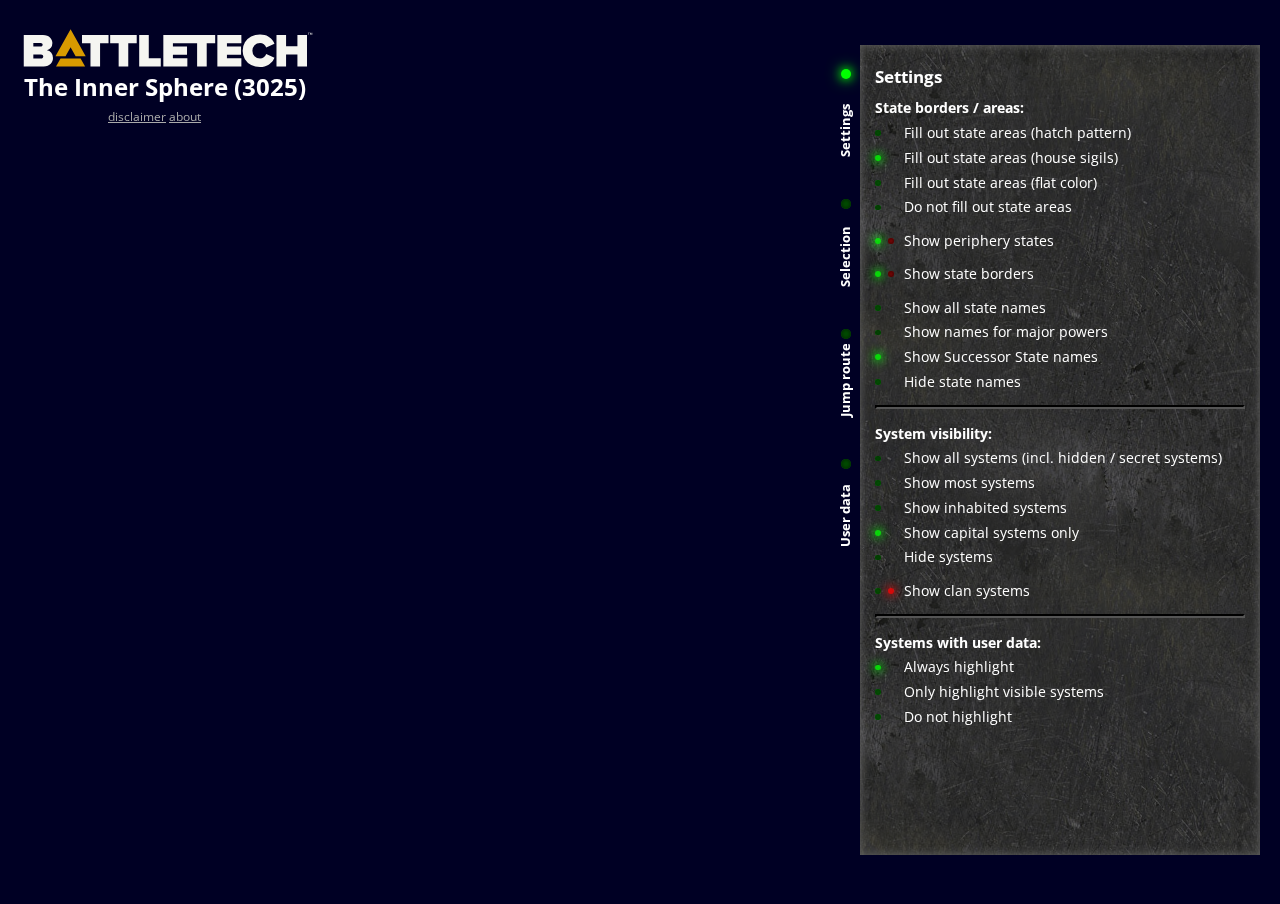
==== index.html @ ae62bdd6 "more work on user defined data" ====
<!DOCTYPE html>

<html>

<head>
	<meta charset="utf-8">
	<title>The Inner Sphere 3025</title>
	<link rel="stylesheet" href="https://maxcdn.bootstrapcdn.com/font-awesome/4.4.0/css/font-awesome.min.css">
	<link rel="stylesheet" href="./index.css" />
	<link rel='shortcut icon' type='image/png' href='img/favicon.png' />
</head>

<body>
	<h1>The Inner Sphere (3025)</h1>
	<img src="./img/bt_logo_transparent.svg" class="logo" />
	<div class="info-links">
		<a href="#" id="disclaimer-link">disclaimer</a>
		<a href="#" id="about-link">about</a>
	</div>

	<div class="controls-tab-title noselect userdata expanded"><span>User data</span></div>
	<div class="controls-tab-title noselect route expanded"><span>Jump route</span></div>
	<div class="controls-tab-title noselect selection expanded"><span>Selection</span></div>
	<div class="controls-tab-title noselect settings expanded active"><span>Settings</span></div>
	<div class="controls-background expanded"></div>
	<div class="controls expanded">
		<div class="settings active">
			<h2>Settings</h2>
			<h3>State borders / areas:</h3>
			<div class="control-group">
				<p><input type="radio" name="rg_borders_fill" id="settings_borders_hatch" /><label for="settings_borders_hatch">Fill out state areas (hatch pattern)</label></p>
				<p><input type="radio" name="rg_borders_fill" id="settings_borders_sigils" checked="checked" /><label for="settings_borders_sigils">Fill out state areas (house sigils)</label></p>
				<p><input type="radio" name="rg_borders_fill" id="settings_borders_fill" /><label for="settings_borders_fill">Fill out state areas (flat color)</label></p>
				<p><input type="radio" name="rg_borders_fill" id="settings_borders_nofill" /><label for="settings_borders_nofill">Do not fill out state areas</label></p>
			</div>
			<div class="control-group">
				<p><input type="checkbox" id="settings_periphery_states" checked="checked" /><label for="settings_periphery_states">Show periphery states</label></p>
			</div>
			<div class="control-group">
				<p><input type="checkbox" id="settings_borders" checked="checked" /><label for="settings_borders">Show state borders</label></p>
			</div>
			<div class="control-group">
				<p><input type="radio" name="rg_state_labels" id="settings_state_labels_all" /><label for="settings_state_labels_all">Show all state names</label></p>
				<p><input type="radio" name="rg_state_labels" id="settings_state_labels_maj" /><label for="settings_state_labels_maj">Show names for major powers</label></p>
				<p><input type="radio" name="rg_state_labels" id="settings_state_labels_succ" checked="true" /><label for="settings_state_labels_succ">Show Successor State names</label></p>
				<p><input type="radio" name="rg_state_labels" id="settings_state_labels_none" /><label for="settings_state_labels_none">Hide state names</label></p>
			</div>
			<hr />
			<h3>System visibility:</h3>
			<div class="control-group">
				<p><input type="radio" name="rg_planets" id="settings_planets_all_hidden" /><label for="settings_planets_all_hidden">Show all systems (incl. hidden / secret systems)</label></p>
				<p><input type="radio" name="rg_planets" id="settings_planets_all" /><label for="settings_planets_all">Show most systems</label></p>
				<p><input type="radio" name="rg_planets" id="settings_planets_inhabited" /><label for="settings_planets_inhabited">Show inhabited systems</label></p>
				<p><input type="radio" name="rg_planets" id="settings_planets_capitals" checked="checked" /><label for="settings_planets_capitals">Show capital systems only</label></p>
				<p><input type="radio" name="rg_planets" id="settings_planets_none" /><label for="settings_planets_none">Hide systems</label></p>
			</div>
			<div class="control-group">
				<p><input type="checkbox" id="settings_clan_systems" /><label for="settings_clan_systems">Show clan systems</label></p>
			</div>
			<hr />
			<h3>Systems with user data:</h3>
			<div class="control-group">
				<p><input type="radio" name="rg_userdata" id="settings_userdata_show" checked="checked" /><label for="settings_userdata_show">Always highlight</label></p>
				<p><input type="radio" name="rg_userdata" id="settings_userdata_highlight" /><label for="settings_userdata_highlight">Only highlight visible systems</label></p>
				<p><input type="radio" name="rg_userdata" id="settings_userdata_hidden" /><label for="settings_userdata_hidden">Do not highlight</label></p>
			</div>
		</div>
		<div class="selection">
			<h2>Selection</h2>
			<p class="find-ct">
				<label for="find-system-field">Find system:</label>
				<input id="find-system-field" name="findSystem" value="" type="text" class="find-field" />
				<button id="find-system-btn" class="find-btn"><span class="fa fa-search"></span> find</button>
			</p>
			<p class="error"></p>
			<hr />
			<div id="selection-ct" class="selection-ct">
				<em>No planets selected</em>
			</div>
		</div>
		<div class="route">
			<h2>Plot jump route</h2>
			<p class="route-ct">
				<label for="route-system">Add new stop:</label>
				<input id="route-system" name="routeSystem" value="" type="text" class="route-field" />
				<button id="route-system-btn" class="route-btn"><span class="fa fa-search"></span> find</button>
			</p>
			<p class="error"></p>
			<hr />
			<div id="stops-ct" class="stops-ct empty">
				<em>No stops entered</em>
			</div>
			<hr />
			<div class="route-ct">
				<h3>Options</h3>
				<p><input type="checkbox" id="route-display" checked="true" /><label for="route-display">Display planned jump route</label></p>
				<p>Allow / disallow systems in route:</p>
				<p><input type="checkbox" id="route-allow-cc" checked="true" /><label for="route-allow-cc">Capellan Confederation</label></p>
				<p><input type="checkbox" id="route-allow-dc" checked="true" /><label for="route-allow-dc">Draconis Combine</label></p>
				<p><input type="checkbox" id="route-allow-fs" checked="true" /><label for="route-allow-fs">Federated Suns</label></p>
				<p><input type="checkbox" id="route-allow-fwl" checked="true" /><label for="route-allow-fwl">Free Worlds League</label></p>
				<p><input type="checkbox" id="route-allow-lc" checked="true" /><label for="route-allow-lc">Lyran Commonwealth</label></p>
				<p><input type="checkbox" id="route-allow-per" checked="true" /><label for="route-allow-per">Major Periphery States</label></p>
				<p><input type="checkbox" id="route-allow-other" checked="true" /><label for="route-allow-other">Others</label></p>
				<p><input type="checkbox" id="route-allow-uninhabited" /><label for="route-allow-uninhabited">Uninhabited systems</label></p>
			</div>
		</div>
		<div class="userdata">
			<h2>User data</h2>
			<div>Load / save user data area</div>
			<!--div class="userdata-drop-ct"></div-->
			<!--div class="userdata-no-selection"></div-->
			<button id="userdata-save">Save to text file</button>
		</div>
	</div>

	<div class="map-ct">
		<svg class="map planets-capitals borders-lines borders-sigils periphery-states route-visible labels-successor-states planets-userdata-visible" xmlns:xlink="http://www.w3.org/1999/xlink" xmlns="http://www.w3.org/2000/svg" version="1.1">
			<defs>
				<!-- Hatch backgrounds -->
				<pattern id="hatch-capellan-confederation" patternUnits="userSpaceOnUse" width="40" height="40" xmlns="http://www.w3.org/2000/svg">
				  <path d="M-10,10 l20,-20 M0,40 l40,-40 M30,50 l20,-20" stroke="rgba(66,110,51,.4)" stroke-width="16"></path>
			    </pattern>
				<pattern id="hatch-draconis-combine" patternUnits="userSpaceOnUse" width="40" height="40" xmlns="http://www.w3.org/2000/svg">
				  <path d="M-10,10 l20,-20 M0,40 l40,-40 M30,50 l20,-20" stroke="rgba(168,40,27,.4)" stroke-width="16"></path>
			   	</pattern>
				<pattern id="hatch-federated-suns" patternUnits="userSpaceOnUse" width="40" height="40" xmlns="http://www.w3.org/2000/svg">
				  <path d="M-10,10 l20,-20 M0,40 l40,-40 M30,50 l20,-20" stroke="rgba(156,97,39,.4)" stroke-width="16"></path>
			  	</pattern>
				<pattern id="hatch-free-worlds-league" patternUnits="userSpaceOnUse" width="40" height="40" xmlns="http://www.w3.org/2000/svg">
				  <path d="M-10,10 l20,-20 M0,40 l40,-40 M30,50 l20,-20" stroke="rgba(100,80,141,.4)" stroke-width="16"></path>
				</pattern>
				<pattern id="hatch-lyran-commonwealth" patternUnits="userSpaceOnUse" width="40" height="40" xmlns="http://www.w3.org/2000/svg">
				  <path d="M-10,10 l20,-20 M0,40 l40,-40 M30,50 l20,-20" stroke="rgba(63,122,170,.4)" stroke-width="16"></path>
			  	</pattern>
				<pattern id="hatch-taurian-concordat" patternUnits="userSpaceOnUse" width="40" height="40" xmlns="http://www.w3.org/2000/svg">
				  <path d="M-10,10 l20,-20 M0,40 l40,-40 M30,50 l20,-20" stroke="rgba(216,104,60,.4)" stroke-width="16"></path>
				</pattern>
				<pattern id="hatch-magistracy-of-canopus" patternUnits="userSpaceOnUse" width="40" height="40" xmlns="http://www.w3.org/2000/svg">
				  <path d="M-10,10 l20,-20 M0,40 l40,-40 M30,50 l20,-20" stroke="rgba(67,224,200,.25)" stroke-width="16"></path>
				</pattern>
				<pattern id="hatch-marian-hegemony" patternUnits="userSpaceOnUse" width="40" height="40" xmlns="http://www.w3.org/2000/svg">
				  <path d="M-10,10 l20,-20 M0,40 l40,-40 M30,50 l20,-20" stroke="rgba(255,152,84, .4)" stroke-width="16"></path>
				</pattern>
				<pattern id="hatch-oberon-confederation" patternUnits="userSpaceOnUse" width="40" height="40" xmlns="http://www.w3.org/2000/svg">
				  <path d="M-10,10 l20,-20 M0,40 l40,-40 M30,50 l20,-20" stroke="rgba(234,183,0, .6)" stroke-width="16"></path>
				</pattern>
				<pattern id="hatch-outworlds-alliance" patternUnits="userSpaceOnUse" width="40" height="40" xmlns="http://www.w3.org/2000/svg">
				  <path d="M-10,10 l20,-20 M0,40 l40,-40 M30,50 l20,-20" stroke="rgba(198,191,161, .5)" stroke-width="16"></path>
				</pattern>
				<pattern id="hatch-periphery" patternUnits="userSpaceOnUse" width="40" height="40" xmlns="http://www.w3.org/2000/svg">
				  <path d="M-10,10 l20,-20 M0,40 l40,-40 M30,50 l20,-20" stroke="rgba(200,200,200, .6)" stroke-width="16"></path>
				</pattern>
				<!-- House sigil backgrounds -->
				<pattern id="house-bg-capellan-confederation" xmlns="http://www.w3.org/2000/svg" width="1" height="1">
					<g transform="translate(-570,680) rotate(-2) scale(2.8)" style="fill:rgba(39,66,44,1);stroke:none;">
					 <path d="M 14.123047 101.88672 L 64.423828 189.01172 L 67.322266 184.77734 C 64.406366 182.12287 64.476503 177.70738 66.673828 174.38477 L 35.679688 120.70312 L 41.140625 111.24414 L 104.70312 111.24414 C 106.58695 107.97264 108.40627 104.85586 110.16211 101.88672 L 14.123047 101.88672 z M 134.50781 101.88672 C 132.66573 104.90552 130.79741 108.01503 128.89453 111.24414 L 196.14258 111.24414 L 201.60547 120.70508 L 159.25 194.06445 C 162.27722 195.18911 165.20034 196.33964 167.96289 197.49805 L 223.16406 101.88672 L 134.50781 101.88672 z M 81.103516 199.37891 C 79.567591 202.46937 77.631022 205.3149 75.248047 207.75977 L 118.64258 282.91992 L 143.33789 240.14648 L 140.29492 238.04297 L 140.29297 238.04102 L 139.56445 237.53906 C 138.1881 236.58748 136.95935 235.67237 135.75195 234.76367 L 125.29297 252.87891 L 111.99219 252.87891 L 81.103516 199.37891 z "
						transform="matrix(0.80000004,0,0,0.80000003,151.46408,-303.17563)" />
				      <path d="m 193.3063,-203.51875 14.65781,25.41093 c 0.50839,-1.23601 1.28408,-2.36712 2.25313,-3.19687 l -10.76719,-18.66718 22.70156,0 3.05938,3.61405 c 0.65851,-1.19629 1.26602,-2.27511 1.90625,-3.42968 l -3.15938,-3.73125 z m 77.34375,0 -3.05469,4.19844 -21.53906,0 c -0.65158,1.16297 -1.31474,2.35349 -1.97813,3.54844 l 25.32188,0 3.05625,-4.2 21.08438,0 -9.25,16.01718 -5.40625,0.91563 -13.44063,23.2875 -3.9875,6.91406 c 1.16663,0.32708 2.33567,0.66928 3.50625,1.01875 l 3.55469,-6.15938 12.60468,-21.84218 5.40469,-0.91719 13.15782,-22.78125 z m -39.77969,65.12031 15.625,27.08906 6.05469,-10.49687 c -0.92209,-0.7523 -1.84147,-1.52423 -2.76094,-2.31093 l -3.29375,5.70936 -10.09687,-17.50624 c -1.87311,-0.85434 -3.71736,-1.6712 -5.52813,-2.48438 z" />
				      <path d="m 231.03868,-179.82322 c -1.19321,0 -4.0226,-0.0984 -5.05738,0.65135 -2.60476,1.88725 -4.99001,4.05813 -7.56094,5.97812 -0.95235,0.71122 0.34644,1.59701 0.95157,1.83593 3.17699,1.25442 7.19391,0.045 10.12343,-1.49843 l -1.21719,-1.65625 c 2.72532,0.21193 4.1839,1.61063 4.94063,3.76094 -0.81667,-0.3971 -1.62644,-0.80166 -2.42813,-1.20626 -2.09786,3.75368 -5.1077,7.27157 -5.52968,11.71095 -0.31232,3.28569 1.54342,6.13713 2.45,9.16405 -2.74236,-2.69341 -3.68932,-6.28311 -3.71479,-8.41742 -1.28349,1.06915 -2.27403,1.6131 -3.85709,1.85649 -0.23975,2.03043 -2.15054,5.11672 -3.07344,5.45157 -0.71215,0.25838 -6.37202,-1.23845 -9.0821,-1.985 l -1.33352,1.94749 c 2.54295,1.72442 5.21614,3.34515 8.33977,5.08245 l 1.24773,-1.94026 c 6.05725,4.8458 13.32572,7.56192 21.30938,11.2125 l 9.26406,-16.80313 c -1.20329,-1.35805 -2.28769,-3.08901 -2.96875,-4.45156 -1.32883,-2.65849 -0.98862,-5.7294 -1.64844,-8.55625 -0.81621,-3.49688 -1.38167,-7.04049 -4.70469,-9.19531 -2.30687,-1.49589 -3.74937,-2.94197 -6.45043,-2.94197 z m 17.27543,26.06853 -9.325,16.91407 c 1.65057,1.53045 3.2284,2.98555 4.70782,4.33593 l 10.86718,-19.87344 c -2.14743,-0.52505 -4.23632,-0.98305 -6.25,-1.37656 z m 8.01094,1.825 -2.40312,4.39687 c 3.79143,0.1036 9.17507,1.40196 14.57656,3.18438 l 5.07656,-2.30625 c -5.64547,-1.99492 -11.57919,-3.82252 -17.25,-5.275 z m 19.20312,5.96719 -5.05156,2.29375 c 3.54479,1.24443 6.98319,2.65031 9.91094,4.02657 l 5.15157,-2.34064 c -3.08691,-1.34257 -6.46823,-2.68843 -10.01095,-3.97968 z m -22.53281,2.42032 0.83125,5.85936 7.88125,-3.57968 c -3.29721,-1.03463 -6.34025,-1.84339 -8.7125,-2.27968 z m -1.4125,0.28436 -6.54219,11.96251 c 3.26693,2.95681 6.28803,5.60476 9.39063,8.11249 z m 35.7125,2.05782 -5.22344,2.37344 c 2.67065,1.34046 4.75144,2.60691 5.74844,3.59218 l 2.49063,-4.55312 c -0.9577,-0.46751 -1.96784,-0.93891 -3.01563,-1.4125 z m -23.55781,0.59375 -1.03906,0.47187 1.1375,8.01094 10.23593,-4.65 c -3.285,-1.35829 -6.8817,-2.69082 -10.33437,-3.83281 z m -2.40469,1.09375 -7.29531,3.31406 2.03281,14.31719 c 2.66396,2.09661 5.47515,4.17421 8.67188,6.38438 z m 30.55,0.51719 -16.61874,30.39062 c 1.44834,0.91303 2.9236,1.83914 4.53436,2.83125 l 16.72657,-30.59062 c -1.31438,-0.84312 -2.87424,-1.72453 -4.64219,-2.63125 z m -16.01094,2.98593 -2.98906,1.35782 1.18594,8.35469 10.83906,-4.92344 c -1.68087,-1.3422 -5.027,-3.05607 -9.03594,-4.78907 z m -4.35312,1.97656 -7.47187,3.39532 2.30468,16.24063 c 2.24545,1.52353 4.70244,3.1328 7.41719,4.85937 l 0.97344,-1.77968 z m 13.19375,4.48126 -10.43281,4.73906 1.61562,11.38437 z" />
				      <path d="m 314.70081,-291.33495 c -15.38082,1.06066 -25.74272,7.14596 -30.48044,12.67073 -18.94157,22.08825 -27.80447,31.26123 -56.77813,83.92984 l 9.97969,5.35782 c 29.45222,-53.96678 46.96867,-77.36244 77.27888,-101.95839 z" />
				      <path	d="m 217.2972,-191.63953 2.48747,-4.12081 23.3837,13.44881 -2.33762,4.04588 z" />
				      <path	d="m 215.47961,-181.08431 c -2.04438,-1.26103 2.80958,-6.67087 5.30032,-5.20712 l 7.66875,4.50674 c -3.19496,0.4942 -5.01285,2.72011 -6.90093,4.44336 z" />
				      <path d="m 211.54306,-172.54147 c -3.73768,-1.96761 0.58821,-8.77163 3.46625,-6.98087 l 5.0301,3.12979 c -1.53079,0.88983 -3.50545,1.69933 -3.61319,3.47283 -0.0979,1.61179 1.28505,2.83073 2.89392,3.28529 2.76727,0.78185 6.10675,0.24985 8.61394,-0.41216 l -2.8971,4.85521 z" />
				      <path d="m 208.55949,-165.02104 c -2.88961,-1.58432 0.29941,-7.3099 2.91232,-5.85659 l 12.90798,7.17945 c -1.09851,1.90268 -2.8729,5.77597 -6.13633,3.98669 z" />
				      <path d="m 209.12018,-162.81365 9.59324,5.25455 c -0.18219,1.651 -0.51278,2.96296 -1.38816,3.46836 -1.6362,0.94466 -7.11811,-0.84612 -10.18428,-3.25322 -2.21739,-1.74078 -0.14056,-6.63075 1.9792,-5.46969 z" />
				      <path d="m 195.47192,-143.21633 c 4.75603,-1.58441 7.25051,-4.41604 10.36945,-7.46989 2.69725,1.80566 5.42447,3.55888 8.1517,5.32708 -2.39218,5.02013 -5.95205,8.92483 -11.31349,10.96883 -1.05716,0.40304 -2.27276,0.59599 -3.35636,-0.58315 -1.67704,-1.82491 -3.34182,-4.85631 -3.8513,-8.24287 z" />
					</g>
				</pattern>
				<pattern id="house-bg-draconis-combine" xmlns="http://www.w3.org/2000/svg" width="1" height="1">
					<g transform="translate(850,120) rotate(30) scale(3.2)" style="fill:rgba(98,0,18,1);stroke:none">
						<path d="M -135.89844,39.886719 A 101.9225,101.9225 0 0 0 -237.82031,141.80859 101.9225,101.9225 0 0 0 -135.89844,243.73047 101.9225,101.9225 0 0 0 -33.976562,141.80859 101.9225,101.9225 0 0 0 -135.89844,39.886719 Z m 0,7.945312 a 93.976431,93.976431 0 0 1 93.976565,93.976559 93.976431,93.976431 0 0 1 -93.976565,93.97657 93.976431,93.976431 0 0 1 -93.97656,-93.97657 93.976431,93.976431 0 0 1 93.97656,-93.976559 z"
	       					style="stroke-width:5;stroke-linecap:round;stroke-linejoin:miter;stroke-miterlimit:4;stroke-opacity:0.57142861"
							/>
						<path d="m -140.09961,56.96875 c -11.86115,5.246416 -10.4475,16.979258 -13.10156,17.095703 -2.31889,0.101739 -1.80324,-9.325008 0.91797,-15.648437 -13.60955,7.705935 -9.4765,20.900461 -11.53907,21.453125 -1.24935,0.334764 -4.26319,-0.910923 -6.34961,-5.158203 -3.88996,8.204868 3.20614,12.906262 2.47657,14.169921 -0.55744,0.965512 -4.29119,-0.0276 -6.29492,-2.611328 -0.0248,6.904471 4.81537,9.290172 4.61523,10.03711 -0.20014,0.746937 -2.84388,0.36606 -4.70898,0.52539 1.54644,1.930711 3.19606,3.764139 4.26367,5.613279 2.03702,3.52823 -1.34003,7.79516 -2.62305,11.67774 -1.22984,3.72166 -1.99912,7.55451 -3.01758,11.32226 -0.69713,2.57903 -3.1674,3.57945 -5.85742,4.57422 1.68162,1.49296 3.68787,2.38165 6.10938,3.11133 1.07645,1.82029 2.28704,3.56962 3.92187,4.9668 1.60206,-0.96605 2.56775,-2.05849 3.86914,-2.9375 3.91858,0 7.36147,0.53563 10.88867,-1.42969 -3.48344,-0.46546 -7.43367,-1.03635 -10.32031,-2.72656 1.56835,-0.60613 3.27384,-0.88488 4.91406,-1.08789 -1.51838,-0.95909 -3.38498,-1.80878 -4.4414,-3.07422 1.61212,-0.32806 2.8074,-0.35944 4.28515,-0.34375 -1.5278,-1.55895 -2.97062,-3.37192 -3.86718,-5.14649 l 3.96484,0.75782 c -0.48426,-11.36239 7.72361,-19.06182 17.66797,-26.441411 -2.74623,3.538777 -5.12561,6.312961 -8.23828,10.031251 9.49094,1.17778 14.77818,7.03296 19.21679,14.07422 -1.12599,0.80609 -1.89883,1.12505 -3.82031,1.05664 1.47189,2.0172 3.22797,2.31373 5.80274,2.36523 -0.80192,1.66165 -2.18041,3.02286 -4.08985,4.20508 2.39933,0.21248 5.19646,0.21407 7.5957,0.0703 -2.26165,1.9339 -5.44573,3.17769 -9.13867,4.16797 6.1143,2.66444 11.61729,2.42621 13.55078,1.3418 7.29036,-4.08885 3.98406,-4.70809 7.04883,-5.5293 4.33904,-1.16264 8.84,-2.59993 10.0625,-9.08594 -2.26563,2.62782 -6.14963,5.07327 -7.17968,4.47852 -0.97784,-0.56455 -0.78517,-1.22632 1.71679,-3.09961 -2.77573,-0.15673 -4.34526,2.13126 -6.63281,0.81055 -2.18278,-1.26023 -1.62619,-3.11894 -0.70117,-5.39649 -17.62449,-10.18884 -5.99675,-19.224715 -7.6836,-26.474606 -2.10335,-9.040031 -6.12929,-7.14093 -17.3789,-3.251953 6.10458,-5.299646 14.57708,-6.924759 16.02734,-4.361329 1.99705,3.529925 2.99816,5.484237 4.20439,10.058172 2.85627,-0.0306 5.0992,-0.03514 7.74166,0.107576 1.69546,0.09157 3.5068,-1.020769 5.74731,-2.482154 -0.80801,-1.373449 -1.55676,-2.547979 -3.53906,-4 2.38391,0.658343 3.52688,1.32142 6.28906,4.47461 -1.08556,1.320509 -2.66645,2.334523 -4.41601,3.044922 3.30074,0.782521 6.38175,1.80117 9.21093,3.126953 1.25362,0.587458 4.160945,0.230085 7.316409,-0.646485 -0.34041,-1.4888 -0.685689,-2.777044 -2.076172,-4.677734 1.987262,1.291906 2.838954,2.227461 4.449219,5.908203 -1.585023,1.02884 -3.653562,1.491087 -5.75,1.541016 3.47313,2.154347 6.510514,4.852689 9.089843,8.199219 0.571359,0.7413 3.829869,0.42339 6.570313,0.12695 -0.10765,-1.74607 -0.256777,-3.26677 -1.47461,-5.67383 2.00565,1.83005 2.794755,3.04795 3.929688,7.50782 -2.103741,0.92069 -4.704973,1.02844 -7.220703,0.61328 1.489326,2.33287 2.636558,4.9947 3.898437,7.82617 1.354288,3.03882 5.153565,4.1808 7.64258,5.06249 0.579096,-1.45068 1.039659,-2.73483 0.97461,-5.14258 0.921146,2.24243 1.093469,3.52521 0.308594,7.5586 -2.651654,-0.0765 -5.453056,-1.57162 -7.63086,-3.49219 1.000109,3.62942 1.513664,7.54188 1.785156,11.51367 0.23902,3.49675 2.526554,6.43604 6.97461,10.27734 1.402315,-1.47982 2.579121,-2.81626 3.662109,-5.76757 0.035,3.16393 -0.375271,4.80379 -3.273437,9.3164 -3.105317,-1.34064 -5.725205,-4.39424 -7.44336,-7.68555 -0.312996,4.42269 -1.476212,8.61 -2.365234,12.94532 -0.531134,2.59008 -0.23237,5.94552 0.798828,9.69726 1.812528,-0.32441 3.291255,-0.69636 5.660156,-2.26172 -1.670028,2.31905 -2.847796,3.29177 -7.373046,5.01954 -1.287132,-2.20654 -1.682859,-5.10398 -1.480469,-7.93164 -1.741552,3.25492 -4.037299,6.08131 -6.722657,8.51953 -1.567549,1.42328 -2.636925,3.48401 -3.68164,6.79297 1.471207,0.54032 2.772359,0.96445 5.185547,0.83203 -2.223481,0.98648 -3.506792,1.19619 -7.574219,0.52148 0.0017,-1.65936 0.558403,-3.39241 1.425781,-5.00586 -2.746413,1.43628 -5.575473,2.23687 -8.439453,2.48242 -1.56323,0.13403 -2.62073,1.0039 -4.23242,1.91993 0.71071,1.39686 1.37555,2.59407 3.23437,4.13867 -2.30078,-0.78956 -3.38403,-1.50995 -5.90625,-4.77149 0.46457,-0.49949 1.00644,-0.94513 1.60352,-1.33789 -2.30439,-0.2493 -4.59349,-0.82692 -6.88477,-1.51367 -0.9414,-0.28216 -4.31447,0.77476 -7.33594,2.51367 0.71825,1.39304 1.39068,2.58655 3.25782,4.1211 -2.30502,-0.77713 -3.39186,-1.49041 -5.93164,-4.73829 1.52536,-1.65788 3.89399,-2.7225 6.33593,-3.24804 -3.52218,-1.46238 -6.90797,-3.38649 -10.15625,-5.35156 -0.85455,-0.51697 -3.29104,0.19726 -5.60547,0.93359 0.36026,1.34426 0.71844,2.50751 2.04883,4.19141 -1.85328,-1.10937 -2.66132,-1.93499 -4.25195,-5.23243 1.40625,-0.98873 3.26988,-1.47864 5.17383,-1.5957 -1.17454,-0.78457 -2.28639,-1.57264 -3.38867,-2.36133 -2.28893,-1.2947 -4.64457,-1.81219 -8.85547,-1.33984 0.0964,1.46834 0.22739,2.74694 1.25976,4.76758 -1.69312,-1.53267 -2.36061,-2.55316 -3.33008,-6.30078 1.17767,-0.52096 2.54265,-0.74009 3.94922,-0.72657 0.61474,0.006 1.23688,0.0639 1.85547,0.15235 -2.36262,-1.46674 -5.16605,-3.06137 -8.1875,-4.5293 -0.94611,-0.45965 -2.44758,-0.0667 -4.24805,0.40625 0.20275,0.94804 0.40981,1.7694 1.2754,2.98828 -1.24983,-0.8378 -1.78233,-1.44031 -2.77149,-3.79101 0.84226,-0.53 1.89311,-0.80648 2.98633,-0.89454 -1.55897,-0.69246 -3.12689,-1.31746 -4.66016,-1.86523 -1.02302,-0.36548 -2.98278,0.2688 -5.15429,1.46289 0.42742,0.87017 0.8286,1.61637 1.96484,2.58789 -1.41617,-0.50837 -2.07972,-0.96273 -3.61133,-3.00195 0.97525,-1.01942 2.47744,-1.6369 4.01367,-1.92774 -2.12278,-0.5924 -4.32064,-0.95898 -6.04457,-0.95898 -2.34563,0 -4.11167,1.25764 -5.43785,2.2949 0.56469,0.78805 1.08275,1.45706 2.36328,2.22852 -1.48048,-0.26859 -2.21056,-0.60757 -4.05664,-2.36719 0.50443,-0.74037 1.24592,-1.36033 2.09375,-1.85547 -2.95189,0.3328 -5.80314,0.91186 -8.48437,1.78711 -0.88834,0.28999 -1.27406,1.57349 -1.92969,2.83008 0.8379,0.48766 1.58615,0.88705 3.07031,1.0664 -1.46063,0.3613 -2.26512,0.35119 -4.66992,-0.49804 0.16057,-0.90226 0.60033,-1.79141 1.19141,-2.60547 -9.57515,3.55204 -16.83571,9.99509 -19.05469,17.08984 -16.25769,-33.99729 -0.81945,-63.63015 21.21484,-87.402342 -43.1718,34.522802 -47.48872,82.243452 -19.28906,118.263672 1.57849,-13.21039 5.16058,-34.83671 19.53125,-35.47461 -16.62112,22.39273 -8.23496,47.41661 5.77539,56.70508 27.71902,18.37694 96.761288,6.26892 108.75391,-33.77734 -16.313981,27.10077 -46.59197,38.41673 -72.18946,37.82812 -1.04909,-0.0241 -1.54226,-0.95958 1.22852,-2.63672 -7.27997,0.60923 -6.50619,1.7168 -12.64844,1.7168 -0.7254,0 -4.91431,0.15089 1.79492,-2.99805 -4.20087,0.68951 -10.60074,3.14138 -12.24414,0.29492 -1.2649,-2.19088 1.20666,-3.70309 4.49414,-4.17968 -5.0239,-4.52419 -10.62129,1.01153 -13.39453,-1.76172 -1.79695,-1.79694 2.47703,-3.48521 5.19532,-4.24414 -6.82106,-2.34228 -9.69126,0.94426 -11.99805,-2.30664 -1.88862,-2.6616 4.31817,-2.83278 7.16211,-2.15235 -3.24898,-4.50361 -11.54202,-3.86395 -10.75,-7.86523 0.47669,-2.40826 4.37597,-0.90365 7.9707,0.92383 -1.63524,-6.9586 -11.72709,-10.75719 -6.94141,-15.54297 1.39822,-1.39821 3.87036,0.2808 4.2129,4.8457 4.28229,-5.13311 -1.77955,-12.06378 1.32812,-12.89648 3.3225,-0.89027 1.90767,2.45742 4.24805,4.16015 2.28004,-5.78603 2.12967,-6.83484 4.96875,-6.65039 2.23652,0.1453 1.10544,3.93666 0.2832,5.8125 3.89119,-2.45959 6.30507,-2.92279 7.91016,-1.99609 1.35777,0.7839 -0.43029,3.03123 -2.73633,3.11523 2.81491,2.48444 7.78562,-0.38701 8.53515,0.83985 0.74834,1.22474 -0.20857,2.62452 -3.48632,3.10546 3.72116,3.62148 8.52104,-1.27749 9.94336,1.09766 1.11672,1.86483 -0.11955,3.57088 -4.38477,4.64063 5.73694,3.29746 9.25144,-1.85084 11.51367,-0.11133 1.94395,1.49477 0.26806,4.0408 -4.44922,4.63672 11.20007,5.14962 11.86535,-3.8905 15.13477,-0.6211 1.22288,1.22288 1.74046,5.19269 -5.86523,7.18164 11.17655,2.79012 12.26417,-4.06926 14.0039,-3.71484 1.73974,0.35443 0.76373,5.19999 -1.38281,8.27734 11.2527,-2.7547 10.05065,-9.47223 13.19336,-8.73242 1.58211,0.37244 2.2676,4.23753 -0.78516,10.06055 11.277094,-4.15064 6.964608,-14.75391 13.277348,-14.75391 1.829656,0 2.262159,6.6286 -1.480469,13.62696 15.824887,-7.16406 9.427064,-19.8886 13.205078,-19.96485 2.290102,-0.0462 3.592961,7.45565 2.189453,11.97461 10.203274,-7.55779 5.043613,-21.17544 8.00586,-22.33398 1.166013,-0.45604 2.429123,2.00917 2.314453,8.55859 5.276422,-7.641 2.299758,-17.31615 5.078125,-17.54297 1.1221,-0.0916 2.268059,1.93756 2.535156,5.1582 14.047297,-40.38784 -8.799257,-67.404829 -21.976563,-82.054683 0.612312,-0.849754 2.173251,-1.200621 3.716797,-0.869141 -4.417546,-4.442707 -6.815992,-0.955302 -8.615234,-3.396484 -1.232017,-1.671582 1.194389,-2.908262 2.769531,-3.410156 -3.365187,-1.299415 -5.288239,0.381197 -8.521484,-0.878907 -2.695783,-1.050636 -2.281422,-3.855416 0.08984,-5.759765 -5.437229,-1.176878 -8.711181,2.180265 -11.800781,0.396484 -2.46499,-1.423164 -0.90932,-4.507252 2.06445,-6.384766 -7.67454,-1.464684 -6.66517,3.052735 -13.46289,3.052735 -4.75642,0 -0.46481,-5.410481 2.79102,-6.755859 -13.25177,-0.484227 -9.90793,6.877305 -14.97656,6.880859 -4.5722,0.0032 -1.05537,-6.984175 1.53125,-9.960938 -13.24449,3.791995 -9.30393,10.933594 -12.84375,10.933594 -3.94357,0 -2.85492,-5.981901 0.43359,-12.033203 z m -14.41406,29.037109 c 0.29756,3.72905 0.64678,6.668037 0.3457,10.460938 -2.5118,1.996318 -5.58435,3.130199 -8.29297,4.835933 -0.17422,-0.69965 -0.31045,-1.25145 -0.44726,-1.847652 2.27749,-4.826778 4.84239,-9.456583 8.39453,-13.449219 z" />
						<path d="m -135.89844,50.316406 a 91.492682,91.492682 0 0 0 -91.49218,91.492184 91.492682,91.492682 0 0 0 91.49218,91.49219 91.492682,91.492682 0 0 0 91.49219,-91.49219 91.492682,91.492682 0 0 0 -91.49219,-91.492184 z m 0,2 a 89.492683,89.492683 0 0 1 89.49219,89.492184 89.492683,89.492683 0 0 1 -89.49219,89.49219 89.492683,89.492683 0 0 1 -89.49218,-89.49219 89.492683,89.492683 0 0 1 89.49218,-89.492184 z"
		   					style="stroke-width:5;stroke-linecap:round;stroke-linejoin:miter;stroke-miterlimit:4;" />
					</g>
				</pattern>
				<pattern id="house-bg-federated-suns" xmlns="http://www.w3.org/2000/svg" width="1" height="1">
					<g transform="translate(73.5,-320) rotate(20) scale(3.5)" style="fill:rgba(101,63,37,1);stroke:none;stroke-linecap:round;stroke-linejoin:miter;stroke-miterlimit:4">
						<path d="M 78.742158,34.360476 88.67382,74.805878 51.431548,45.856596 80.017551,83.464097 29.038918,69.317586 75.16012,94.782482 l -60.795054,6.167998 61.214975,5.77344 -63.101699,33.34187 68.17593,-22.08208 -51.771604,61.04505 60.068492,-52.50402 -13.94534,40.8497 5.750012,2.39649 14.058621,-27.31061 0,-15.75003 C 84.556371,122.20312 77.929756,112.0613 77.921846,100.85673 77.935946,89.657801 84.561561,79.523649 94.814453,75.018769 l 0,-14.378942 -16.072295,-26.279351 z m 54.800912,0 -16.0723,26.279351 0,14.378942 c 10.2529,4.50488 16.87851,14.639022 16.89261,25.837961 -0.008,11.20457 -6.63453,21.3464 -16.89261,25.85357 l 0,15.75002 14.05863,27.31061 5.75001,-2.39649 -13.94535,-40.84969 60.06849,52.50402 -51.77159,-61.04505 68.17592,22.08208 -63.10169,-33.34188 61.21497,-5.77344 -60.79505,-6.167998 46.12119,-25.464896 -50.97862,14.146511 28.586,-37.607501 -37.24227,28.949282 9.93166,-40.445402 z m -60.078264,137.525694 -12.207067,35.7579 14.767613,-28.68756 -2.560546,-7.07034 z m 65.355614,0 -2.56054,7.07034 14.7676,28.68756 -12.20706,-35.7579 z" />
						<path style="stroke-linecap:butt;" d="M 106.54688,22.866164 C 50.990665,22.866284 5.9534848,67.903465 5.9533666,123.45968 5.9534881,179.01589 50.990668,224.05307 106.54688,224.05319 162.10309,224.05307 207.14027,179.01589 207.14039,123.45968 207.14027,67.903467 162.10309,22.866286 106.54688,22.866164 Z m 0,4.832774 c 54.26745,3.25e-4 95.75953,41.493288 95.75876,95.760742 -3.2e-4,54.26668 -41.49208,95.75877 -95.75876,95.75877 -54.266684,0 -95.758442,-41.49209 -95.758762,-95.75877 -7.69e-4,-54.267455 41.491307,-95.760418 95.758762,-95.760742 z" />
						<path d="m 106.14261,6.3928217 -8.453148,23.3555203 0,152.925058 7.570338,0 0,-152.915293 1.76563,0 0,152.915293 7.57033,0 0,-152.925058 z" />
						<path d="m 77.525391,172.4082 7.248047,20.01953 43.140622,0 7.24805,-20.01953 -9.54688,3.97657 -2.07617,6.32031 -34.390622,0 -2.076172,-6.32031 z" />
						<path d="m 95.15625,192.44335 3,4.125 16.375,0 3,-4.125 z" />
						<path d="m 101.25781,196.57296 0,34.85237 10.17188,0 0,-34.85237 z" />
						<path d="m 98.296875,231.50902 0,4.41992 3.843745,3.8125 8.40626,0 3.84374,-3.8125 0,-4.41992 z" />
					</g>
				</pattern>
				<pattern id="house-bg-free-worlds-league" xmlns="http://www.w3.org/2000/svg" width="1" height="1">
					<g transform="translate(-150,40) rotate(-10) scale(2.5)"
							style="fill:rgba(60,48,98,1);stroke:none;stroke-linecap:round;stroke-linejoin:miter;stroke-miterlimit:4;">
						<path d="m 6.6024243,28.820312 0,8.048829 12.5507817,12.296875 49.943359,9.130859 -41.105468,-5.232422 0,9.966797 7.058593,6.013672 44.16211,2.058594 -33.435547,1.132812 0,7.949219 7.767578,5.494141 36,-2.851563 -29.720703,5.658203 0,5.40625 8.02539,7.300782 30.519532,-5.535157 -24.441406,7.113277 0,4.83594 7.298828,6.43946 25.320318,-5.7461 11.89258,11.85938 -20.57032,20.66211 4.72657,5.28125 6.01367,0 15.02344,-14.05274 -15.38282,18.5586 8.71485,9.6914 6.29297,0 7.84179,-22.37109 -7.45703,29.29101 14.4336,14.28516 4.20117,0 1.42773,-41.71094 1.42578,41.71094 4.20117,0 14.4336,-14.28516 -7.45703,-29.29101 7.84179,22.37109 6.29297,0 8.71485,-9.6914 -15.38282,-18.5586 15.02344,14.05274 6.01367,0 4.72657,-5.28125 -20.57032,-20.66211 11.89258,-11.85938 25.32031,5.7461 7.29883,-6.43946 0,-4.83594 -24.4414,-7.113277 30.51953,5.535157 8.02539,-7.300782 0,-5.40625 -29.72071,-5.658203 36,2.851563 7.76758,-5.494141 0,-7.949219 -33.43554,-1.132812 44.1621,-2.058594 7.0586,-6.013672 0,-9.966797 -41.10547,5.232422 49.94336,-9.130859 12.55078,-12.296875 0,-8.048829 -104.63086,22.701172 -9.95117,12.238282 -7.38281,-5.044922 -0.83985,-3.525391 1.98828,0 2.28125,3.716797 6.5,-13.625 -13.12695,0 -0.85937,-3.609375 -22.15821,0 -4.05664,17.042969 -7.38281,5.044922 L 111.23329,51.521484 6.6024243,28.820312 Z" />
						<path d="m 143.70301,6.8574219 -38.37109,38.3710941 8.1914,1.767578 30.17969,-30.179688 30.17969,30.179688 8.19141,-1.767578 z M 54.640512,95.919922 43.404184,107.15625 143.70301,207.45312 244.00184,107.15625 232.76551,95.919922 l -5.2207,4.738278 6.49805,6.49805 -13.20118,13.20117 -26.99609,0 -8.86328,-8.86133 -3.53516,3.53516 10.32617,10.32617 24.06836,0 -2.66211,2.66211 -22.9082,0 -10.88867,-10.88086 -3.53516,3.53516 12.35157,12.3457 19.98046,0 -64.47656,64.47656 -64.476561,-64.47656 19.980471,0 12.35156,-12.3457 -3.53516,-3.53516 -10.888668,10.88086 -22.908203,0 -2.662109,-2.66211 24.068359,0 10.326171,-10.32617 -3.53515,-3.53516 -8.863286,8.86133 -26.996094,0 -13.201172,-13.20117 6.498047,-6.49805 z" />
					</g>
				</pattern>
				<pattern id="house-bg-lyran-commonwealth" xmlns="http://www.w3.org/2000/svg" width="1" height="1">
					<g transform="translate(850,1455) scale(3) rotate(-2)"
							style="fill:rgba(37,73,116,1);stroke:none;">
						<path d="m -237.15283,-331.3898 -0.002,33.66602 114.26952,0 -0.002,-33.66602 -30.49777,0 -8.3418,16.30469 -40.2617,0 -7.84375,-16.30469 z m 16.4668,10.19336 c 2.6842,-2.9e-4 4.86054,2.17518 4.86133,4.85938 2.9e-4,2.68496 -2.17638,4.86161 -4.86133,4.86132 -2.68419,-7.9e-4 -4.85966,-2.17713 -4.85938,-4.86132 7.9e-4,-2.68344 2.17594,-4.85859 4.85938,-4.85938 z m 79.64257,0 c 2.6842,-2.9e-4 4.86055,2.17518 4.86133,4.85938 2.9e-4,2.68496 -2.17637,4.86161 -4.86133,4.86132 -2.68495,2.9e-4 -4.86161,-2.17636 -4.86133,-4.86132 7.8e-4,-2.6842 2.17713,-4.85967 4.86133,-4.85938 z" />
						<path d="m -237.15283,-336.89175 0,3.69922 28.92188,0 7.69336,16.07812 c 12.45052,0 24.90104,0 37.35156,0 l 8.20311,-16.07812 32.09571,0 0,-3.69922 -34.36133,0 -8.20313,16.07617 c -10.91861,0 -21.83723,0 -32.75585,0 l -7.6914,-16.07617 z" />
						<path d="m -224.31689,-347.99722 -8,7.4375 29.93359,0 7.43555,15.63867 26.35156,0 7.87305,-15.63867 32.54178,0 -8,-7.4375 z" />
						<path d="m -250.50439,-322.24722 9.0625,-8.9375 0,25.1875 -9.0625,0 z" />
						<path d="m -108.8794,-320.49722 -10.3125,-10.6875 0,25.1875 10.3125,0 z" />
						<path d="m -220.08252,-351.93472 79.66762,0 3.15877,2.9375 -85.98358,0 z" />
						<path d="m -233.38134,-485.07144 -33.57618,33.30274 0,94.51562 23.24415,23.19531 5.58593,-5.58593 -20.92968,-20.88672 0,-87.94532 28.92968,-28.69726 101.13671,0 28.92969,28.69726 0,87.94532 -21.69922,21.65429 5.58594,5.58594 24.013669,-23.96289 0,-94.51562 -33.576169,-33.30274 -107.64452,0 z m 29.26367,190.52734 24.55859,24.50782 24.5586,-24.50782 -11.1836,0 -13.375,13.34766 -13.375,-13.34766 -11.18359,0 z" />
						<path d="m -119.26612,-433.03433 -4.90821,20.67189 c -0.40269,1.69603 -0.68485,1.94614 -1.77195,2.95851 l -5.97703,5.56623 c -1.18827,1.1066 -2.2251,1.66446 -4.57804,1.66448 l -24.53624,2.2e-4 -13.75977,13.76172 0,18.75 c 13.77878,0.49206 26.97757,3.09489 37.4707,8.05664 6.29327,-8.99894 22.94922,-38.33235 22.94922,-48.38867 0,-3.05017 0.13746,-10.0478 0.12891,-13.47266 -0.007,-2.7044 -3.03452,-6.84344 -5.01759,-9.56836 z m -88.74804,30.86133 c -4.58708,9.25323 -10.32374,16.28363 -25.76953,23.53906 3.51078,7.03565 6.89745,12.83744 9.3086,16.7168 13.0531,-5.09117 28.57428,-7.71562 43.77929,-7.82813 0.96803,-0.007 1.93384,-0.003 2.89844,0.01 l 0,-19.91797 12.51758,-12.51953 -42.73438,0 z m 27.35352,36.92773 c -14.37693,0.10638 -29.0947,2.57979 -41.34375,7.19922 0.68949,1.04054 1.08008,1.59375 1.08008,1.59375 l 79.84764,0 c 0,0 0.41326,-0.53904 1.07033,-1.42383 -11.02283,-4.99097 -25.64554,-7.48019 -40.6543,-7.36914 z" />
						<path d="m -229.00244,-458.10855 -2.0625,2.38672 18.6836,0 -1.13672,-2.38672 -15.48438,0 z m 26.83399,0 -1.15821,2.38672 19.80469,0 -0.84961,-2.38672 -17.79687,0 z m 30.1875,0 -0.84961,2.38672 17.33203,0 -1.08398,-2.38672 -15.39844,0 z m -60.42774,3.94141 -2.06054,2.38672 23.96484,0 -1.13672,-2.38672 -20.76758,0 z m 28.32813,0 -1.15821,2.38672 23.11915,0 -0.84961,-2.38672 -21.11133,0 z m 30.69531,0 -0.84766,2.38672 20.52148,0 -1.08203,-2.38672 -18.59179,0 z" />
						<path d="m -142.26221,-455.47378 -0.9961,2.38672 13.97071,0 -2.24024,-2.38672 z m -1.46288,3.5039 -0.99805,2.38672 18.7246,0 -2.24024,-2.38672 z" />
						<path d="m -236.14934,-448.34887 14.18124,0 c -4.33894,1.52844 -10.79326,3.05582 -16.0321,5.65685 z" />
						<path d="m -246.50036,-434.13144 c 20.92734,-9.64587 34.26527,-10.99046 44.46083,-12.6083 l 0,11.13365 c -9.43861,3.97699 -12.14687,5.39336 -19.76037,9.14285 -8.11536,-3.25943 -15.4193,-5.36428 -24.70046,-7.6682 z" />
						<path d="m -217.14544,-422.74967 8.23763,-4.53591 0,15.84962 z" />
						<path d="m -249.57459,-429.31891 c 8.79105,1.182 13.65801,1.67041 25.75563,6.77779 -9.35921,-0.42617 -17.31115,-1.26662 -25.07785,-1.82479 z" />
						<path d="m -248.63613,-422.59325 c 7.4261,1.05058 15.14627,1.47066 26.12059,1.51197 0,0 10.21883,12.30244 10.21883,15.43252 0,5.53884 -15.16261,20.12385 -23.35733,21.68896 -6.64884,-10.70612 -10.63767,-23.90063 -12.98209,-38.63345 z" />
						<path d="m -197.07239,-448.19247 16.73561,0 0,34.60827 -6.89332,6.41498 -16.25729,0 0,-22.27424 6.415,-3.84106 z" />
						<path d="m -175.32139,-448.19247 23.15051,0 0,34.60827 -6.89332,6.41498 -16.25729,0 z" />
						<path d="m -146.29095,-445.89845 24.66031,0 -7.71626,32.31425 -6.89332,6.41498 -10.05072,0 z" />
					</g>
				</pattern>
				<pattern id="house-bg-taurian-concordat" xmlns="http://www.w3.org/2000/svg" width="1" height="1">
					<g transform="translate(-210,-1315) rotate(-9) scale(1.5)" style="fill:rgba(216,104,60,.4)">
						<path d="m 53.738965,1050.0442 c -21.94219,-9.0233 -39.721327,-27.4913 -47.8485868,-49.7026 -6.53159002,-17.85034 -7.61702,-33.67889 -3.32714,-48.51837 6.5978,-22.82295 20.9734698,-44.37787 36.9094268,-55.34211 l 4.80499,-3.30592 -0.69368,3.69768 c -1.04903,5.59177 -0.8319,18.07053 0.41928,24.09744 l 1.11297,5.36116 -6.07551,6.17057 c -22.395607,22.74603 -26.861677,61.67054 -10.31491,89.90085 5.28413,9.0151 19.26111,23.0548 26.77559,26.8956 7.16486,3.662 6.26018,4.0448 -1.76243,0.7457 z m 56.959935,-0.4849 c 16.17468,-8.9184 31.04972,-29.4207 34.8887,-48.0872 2.1666,-10.53479 1.92703,-26.68409 -0.53888,-36.32573 -2.87387,-11.23672 -9.07789,-22.44434 -17.2944,-31.2425 l -6.98188,-7.47613 1.18591,-4.70968 c 1.28867,-5.11777 1.59943,-20.19174 0.50607,-24.54802 -0.88286,-3.51757 -0.19942,-3.41958 5.54134,0.79452 15.83547,11.6243 29.79125,33.31358 35.70894,55.4968 2.23029,8.36051 2.46865,10.8194 1.98725,20.5 -1.63969,32.97314 -20.12865,60.76084 -49.93129,75.04334 -8.70281,4.1707 -12.35417,4.57 -5.07176,0.5546 z m -35.234965,-9.8762 c 0.54293,-3.2136 0.25711,-4.1365 -1.9121,-6.1743 -3.41635,-3.2095 -3.21642,-4.0474 0.96574,-4.0474 3.03391,0 3.7451,-0.4801 5.18521,-3.5 0.91797,-1.925 1.95234,-3.5 2.29861,-3.5 0.34627,0 1.38064,1.575 2.29861,3.5 1.44011,3.0199 2.1513,3.5 5.18521,3.5 4.16791,0 4.3175,0.5541 1.06577,3.9482 -2.12804,2.2212 -2.33923,3.0506 -1.60531,6.3047 0.94754,4.2013 0.41139,4.4995 -3.99394,2.2214 -2.6446,-1.3676 -3.25608,-1.3676 -5.90068,0 -4.11356,2.1272 -4.3066,2.006 -3.58712,-2.2526 z m -0.96031,-23.7971 c -8.3141,-4.3351 -11.49913,-12.3979 -8.40441,-21.27542 1.27146,-3.6473 1.23372,-3.63332 4.33005,-1.60453 2.1358,1.39944 2.25713,1.87172 1.29021,5.02224 -2.3456,7.64261 5.23515,14.92371 12.90309,12.39311 5.44999,-1.7987 7.94997,-7.4345 6.00967,-13.54779 -0.50796,-1.60046 -0.0708,-2.34639 1.90185,-3.24519 3.43212,-1.56378 3.23219,-1.68384 4.55656,2.73648 3.981785,13.29 -10.51254,25.8169 -22.58702,19.5211 z m -40.03969,-11.2029 c 0.54293,-3.2136 0.25711,-4.1365 -1.9121,-6.17435 -1.40274,-1.31781 -2.55044,-2.71006 -2.55044,-3.0939 0,-0.38383 1.71252,-0.97172 3.8056,-1.30641 3.16041,-0.50537 4.10936,-1.24554 5.59733,-4.36585 l 1.79174,-3.75731 1.50985,2.98804 c 2.03022,4.01787 2.354741,4.33063 5.915013,4.82513 l 4.772797,0.66291 -3.14822,3.25 c -2.85661,2.94894 -3.06978,3.59734 -2.30147,7.00004 0.97095,4.3001 0.99293,4.2851 -3.1528,2.1413 -2.85859,-1.4782 -3.38437,-1.4782 -6.48426,0 -4.54125,2.1656 -4.57248,2.1479 -3.84304,-2.1696 z m 81.895695,-0.06 c 0.51849,-3.2425 0.22764,-4.2017 -1.87219,-6.17435 -1.36732,-1.28454 -2.48604,-2.64956 -2.48604,-3.0334 0,-0.38383 1.74389,-0.97673 3.87532,-1.31756 3.09054,-0.4942 4.12763,-1.22885 5.12132,-3.62781 1.56898,-3.78787 2.43774,-3.78787 4.00672,0 0.99369,2.39896 2.03078,3.13361 5.12132,3.62781 4.52661,0.72383 4.70455,1.23642 1.48059,4.26517 -1.97966,1.85984 -2.30349,2.92994 -1.86833,6.17434 0.58905,4.3917 0.2377,4.6134 -3.66121,2.3102 -2.51522,-1.4858 -2.98145,-1.4858 -5.85463,0 -4.33611,2.2423 -4.55681,2.1152 -3.86287,-2.2244 z m -40.842465,-6.77337 c -1.05969,-0.77486 -1.33623,-2.03555 -0.9119,-4.1572 0.50638,-2.53194 0.17109,-3.33202 -1.98971,-4.74783 -3.35099,-2.19565 -5.19692,-1.41721 -7.02728,2.96348 -2.03414,4.86837 -3.91579,3.83635 -8.07926,-4.43119 l -3.38998,-6.7316 2.79902,-3.35277 2.79903,-3.35278 11.14215,4.72816 11.14216,4.72817 11.06895,-4.6971 11.068955,-4.6971 2.39509,2.92994 c 1.3173,1.61147 2.41091,3.37995 2.43026,3.92995 0.0668,1.89792 -5.88106,13.5 -6.92079,13.5 -0.57335,0 -1.37321,0.0586 -1.77746,0.13025 -0.404255,0.0716 -1.467045,-1.16586 -2.361765,-2.75 -2.85242,-5.05033 -10.63373,-2.7827 -9.5222,2.77496 0.32931,1.64656 0.0605,3.08048 -0.6638,3.5407 -1.84463,1.17212 -10.47522,0.95423 -12.20147,-0.30804 z m 0.68295,-18.23198 -3.30128,-1.76029 0,-17.28927 0,-17.28927 4.67555,-4.99854 4.67554,-4.99854 4.87574,4.80242 4.87573,4.80242 0,17.26726 0,17.26727 -3.96016,2.02033 c -4.80123,2.4494 -7.50252,2.4896 -11.84112,0.17621 z m -12.06986,-14.62371 -5.37114,-11.45549 3.43123,-4.78835 c 2.39776,-3.34612 4.24141,-4.88364 6.12114,-5.10476 l 2.68991,-0.31642 0,16.56642 c 0,9.11153 -0.3375,16.56365 -0.75,16.56026 -0.4125,-0.003 -3.16701,-5.16114 -6.12114,-11.46166 z m 29.43251,10.42389 c -0.33946,-0.84917 -0.49214,-8.27417 -0.33928,-16.5 0.26861,-14.45556 0.35007,-14.96635 2.43432,-15.26336 2.26875,-0.32329 5.681525,2.70632 8.535625,7.57729 1.55873,2.66021 1.45119,3.02397 -4.206925,14.23 -3.7946,7.5153 -6.0204,10.96503 -6.42374,9.95607 z m -31.20897,-2.49873 c -2.76899,-1.21357 -3.51917,-2.48738 -6.23652,-10.58962 -1.6989,-5.06556 -4.10748,-10.34211 -5.3524,-11.72567 l -2.26348,-2.51555 3.5,2.0716 c 2.71915,1.60943 4.79032,4.5514 9.28355,13.18675 3.18096,6.11333 5.43096,11.07844 5,11.03358 -0.43095,-0.0449 -2.19997,-0.70236 -3.93115,-1.46109 z m 40.036605,-9.20734 c 4.08569,-8.12496 6.19444,-11.20951 8.63571,-12.63177 l 3.23001,-1.88177 -2.03246,2.88177 c -1.11786,1.58497 -3.25198,6.63888 -4.7425,11.2309 -2.43266,7.4946 -3.05319,8.49252 -6.06278,9.75 -1.844015,0.77048 -3.595965,1.40087 -3.893215,1.40087 -0.29726,0 1.89209,-4.8375 4.865235,-10.75 z M 35.038158,940.36383 c 0,0 3.275214,-4.50939 4.293918,-5.6346 1.018704,-1.12521 2.155516,-2.30487 3.164539,-3.26737 l 3.66917,-3.5 -0.65863,11.5 c -0.36224,6.325 -0.6327,15.30368 -0.60102,19.95262 0.0538,7.88892 -0.58157,9.97395 -3.05692,10.03207 -0.35869,0.008 -1.14619,-1.40184 -1.75,-3.13391 -0.6038,-1.73208 -0.818693,-8.26015 -0.818693,-8.26015 l -1.896653,-10.00187 z m 3.091197,17.00174 c -0.63322,2.26275 -0.89128,2.0863 -4.40032,-3.00866 -4.2844,-6.22076 -4.34145,-6.53831 -1.77464,-9.87899 l 1.90852,-2.48394 2.308044,6.73183 m 84.669531,19.48605 c -1.25522,-1.01676 -1.41386,-2.55616 -0.85015,-8.25 0.38116,-3.85 0.28453,-7.81406 -0.21473,-8.80902 -0.94434,-1.88194 -1.65232,-21.70344 -0.77421,-21.67599 0.9193,0.0287 2.46948,1.45104 6.63335,6.08611 l 4.13334,4.6011 -2.41485,8.8989 c -1.32817,4.8944 -2.23029,9.95212 -2.00472,11.23939 0.43748,2.49655 -1.25292,9.15951 -2.32377,9.15951 -0.3526,0 -1.33552,-0.5625 -2.18426,-1.25 z m 6.16409,-11.0433 c -0.003,-3.01618 3.17546,-14.7071 3.99682,-14.69899 0.275,0.003 1.24002,1.30583 2.14449,2.8958 1.61541,2.83977 1.5757,2.99432 -2.24682,8.74368 -3.53156,5.31173 -3.8916,5.59457 -3.89449,3.05951 z m -74.787735,-8.6167 -5.28454,-3.54055 0.28454,-9.02473 0.28455,-9.02472 8.59098,-4.42651 8.59097,-4.4265 8.15903,3.28891 c 8.13347,3.27861 8.15902,3.3004 8.15902,6.96066 0,3.10715 -0.81214,4.47381 -5.28145,8.8876 -3.9775,3.9281 -6.01435,5.21628 -8.25,5.21763 -2.42905,10e-4 -3.48459,0.81861 -5.80802,4.49628 -1.56171,2.47197 -3.13671,4.63804 -3.5,4.81348 -0.36329,0.17545 -3.03857,-1.27425 -5.94508,-3.22155 z m 18.28455,-10.68526 c 1.97257,-1.51063 1.96151,-1.56507 -0.80576,-3.96819 -2.90851,-2.52577 -5.39044,-2.88159 -12.19424,-1.74822 l -4,0.66631 7,3.25479 c 8.27098,3.84575 7.50269,3.70782 10,1.79531 z m 32.500005,9.09526 c -2.61583,-3.80197 -3.609045,-4.5 -6.402985,-4.5 -2.70679,0 -4.2406,-0.98725 -8.45196,-5.44014 -4.12808,-4.36483 -5.14506,-6.11551 -5.14506,-8.85692 0,-3.35784 0.14369,-3.47233 8.32962,-6.63707 l 8.32962,-3.22029 8.670385,4.30007 8.67038,4.30006 0.17857,6.77715 c 0.0982,3.72743 0.21072,7.78325 0.25,9.01294 0.0517,1.61744 -1.30827,3.13859 -4.91713,5.5 -2.74371,1.79531 -5.30959,3.2642 -5.70196,3.2642 -0.39237,0 -2.10664,-2.025 -3.80948,-4.5 z m 3.75,-12.16372 c 3.68154,-1.63334 3.70436,-1.67716 1.25,-2.40032 -5.64049,-1.66192 -10.549415,-1.04449 -13.075695,1.64463 -2.34558,2.49678 -2.36314,2.62532 -0.541,3.95772 1.99982,1.46233 1.64789,1.55345 12.366695,-3.20203 z m 9.38016,-11.04636 c -2.02767,-1.65725 -2.11366,-2.18918 -1.16008,-7.17641 1.26731,-6.62805 1.29879,-19.24804 0.0613,-24.58544 -1.14804,-4.95171 -0.66941,-5.47608 2.38191,-2.60951 3.47143,3.26124 5.2483,16.26776 3.67109,26.87211 -0.62701,4.21572 -1.50546,8.03039 -1.95213,8.47705 -0.44666,0.44667 -1.79761,0.007 -3.00211,-0.9778 z m -69.650165,-0.53992 c -1.58479,-4.33258 -2.27615,-15.93925 -1.38058,-23.17738 0.78885,-6.37565 1.50765,-8.58701 3.41939,-10.51959 1.33132,-1.34583 2.62017,-2.24583 2.86411,-2 0.24394,0.24583 0.0522,2.47197 -0.42615,4.94697 -1.20718,6.24639 -1.15852,16.54133 0.11064,23.40681 0.95323,5.15653 0.87301,5.92149 -0.75,7.15186 -2.28281,1.73053 -3.25663,1.77908 -3.83741,0.19133 z m 28.27,-2.57721 c -3.7125,-1.43784 -6.75,-2.90868 -6.75,-3.26853 0,-1.08203 5.81342,-1.90493 13.375,-1.89325 8.02764,0.0124 14.625,0.89739 14.625,1.96185 0,0.66662 -12.99314,6.15179 -14.02476,5.92067 -0.26138,-0.0586 -3.51274,-1.28289 -7.22524,-2.72074 z m 33.250005,-0.67158 c -11.576135,-6.61189 -31.298025,-8.06857 -44.500005,-3.2868 -3.85,1.39447 -7.7411,2.84704 -8.64689,3.22792 -1.36284,0.57307 -1.78225,-0.22463 -2.4317,-4.62491 -1.0692,-7.24437 -0.77481,-20.7913 0.55952,-25.74661 0.80914,-3.00491 1.60974,-4.07081 3.05761,-4.07081 1.33584,0 1.96146,0.68065 1.96146,2.13398 0,7.27859 6.69202,17.13777 14.24939,20.99325 8.53137,4.35238 19.60682,3.27077 27.40369,-2.67619 4.083125,-3.11435 8.994575,-11.40605 9.887795,-16.69294 0.74609,-4.41607 2.46741,-4.50669 3.66458,-0.19294 1.14585,4.12886 1.41378,19.83442 0.45522,26.68484 -0.85136,6.08429 -1.54252,6.60336 -5.66067,4.25121 z M 74.001395,907.38045 c -14.65584,-6.63418 -19.3393,-23.70296 -10.21512,-37.22886 1.41348,-2.09537 3.33451,-4.21894 4.26896,-4.71904 1.53081,-0.81927 1.51325,-0.54495 -0.17742,2.77121 -5.73319,11.24531 1.89192,24.99335 14.43922,26.03387 8.38248,0.69514 14.90297,-3.26855 18.146225,-11.03075 2.11775,-5.06848 1.92582,-10.05418 -0.578805,-15.03536 l -2.11694,-4.21016 3.208535,3 c 6.85971,6.4139 9.33101,15.52118 6.67481,24.59813 -4.21116,14.39068 -20.200975,21.90861 -33.649465,15.82096 z m 14.17126,-1.57408 c 3.3567,-3.03777 1.78077,-8.63827 -2.75077,-9.77561 -3.64182,-0.91404 -7.42049,1.69568 -7.42049,5.12491 0,5.46988 6.15587,8.28458 10.17126,4.6507 z m -10.75079,-14.24176 c -2.24374,-1.01905 -5.26999,-3.37167 -6.725,-5.22803 l -2.64548,-3.37522 3.72501,-0.81881 c 4.25934,-0.93626 25.71698,-0.52254 26.75539,0.51587 1.28398,1.28398 -3.52478,6.62181 -7.85309,8.71711 -5.26958,2.55096 -7.97161,2.5895 -13.25683,0.18908 z" />
					</g>
				</pattern>
				<pattern id="house-bg-aurigan-coalition" xmlns="http://www.w3.org/2000/svg" width="1" height="1">
					<g transform="translate(-5,5) rotate(-3) scale(.3)" style="fill:rgba(220,220,220,.5);stroke:none">
						<path d="m 303.92498,2.010587 c -0.2687,0.0471 -0.5634,0.25085 -0.834,0.60156 -28.0183,36.30592 -116.3491,42.47399 -126.2578,41.75391 -2.5269,-0.18364 -4.4733,-0.1552 -4.3496,3.71875 0.7912,24.79905 -47.3653,31.80435 -74.005902,32.5918 -34.9421,1.03282 -16.301,38.171953 -12.7519,43.552733 0.5503,0.83453 1.1197,0.45684 0.9921,-0.28516 -1.5267,-8.88475 -1.0521,-19.25733 11.9981,-22.90039 18.159202,-5.069283 78.420702,-7.355623 94.353502,28.65625 0.9102,2.05752 2.0406,2.23763 4.6387,0.17383 4.1564,-3.30172 17.1914,-17.24308 17.1914,-30.283203 0,-2.68493 3.1823,-5.20173 3.6094,-0.60938 2.8373,30.500753 -9.4787,41.793913 -34.3164,49.859383 -31.2663,10.15297 -55.629,50.66391 -55.629,92.84765 l 131.3145,0 c 0,-7.69129 9.9058,-18.43945 17.1777,-18.43945 2.2849,0 2.7207,-0.94754 2.7207,-2.7832 0,-24.93526 1.1029,-33.64883 21.2637,-46.69531 2.6246,-1.69848 3.2771,-2.46885 2.0586,-4.98438 -6.1818,-12.76072 -29.4842,-59.94891 17.9551,-111.242193 1.589,-1.71814 0.8903,-2.05859 -1.2969,-2.05859 -4.1796,0 -9.9625,-0.51643 -17.4121,3.63086 -0.9746,0.54246 -1.9857,0.0761 -1.3848,-1.73438 2.8668,-8.63735 5.6132,-31.11593 3.8496,-54.25195 -0.065,-0.84189 -0.4371,-1.19756 -0.8847,-1.11914 z m 21.3125,27.32813 c -0.5162,0.0254 -0.3548,0.49039 0.2187,1.04687 11.0251,10.69987 23.5805,23.20865 30.3985,45.76367 8.0848,26.746053 3.8218,74.394323 -36.3106,102.199223 -0.7272,0.50379 -0.3596,1.35564 0.4551,0.88477 37.9221,-21.91572 53.4504,-54.40178 51.5195,-89.021493 -1.519,-27.23899 -16.5683,-51.89147 -45.5293,-60.73828 -0.3328,-0.10166 -0.5798,-0.14325 -0.7519,-0.13476 z m -235.033202,6.54492 c -0.1721,-0.008 -0.4191,0.0331 -0.752,0.13476 -28.9609,8.84681 -44.013999,33.50125 -45.533199,60.74024 -1.9307,34.619713 13.597399,67.105783 51.519499,89.021483 0.8149,0.47089 1.1843,-0.38096 0.4571,-0.88476 -40.1324,-27.8049 -44.3935,-75.45318 -36.3086,-102.199223 6.8179,-22.55504 19.3693,-35.06575 30.3945,-45.76563 0.5735,-0.55649 0.739,-1.02144 0.2227,-1.04687 z m 297.421802,8.08008 c -0.4914,-0.0592 -0.79,0.55224 -0.664,1.46679 7.2039,52.28373 0.8633,103.485653 -50.8555,141.681643 -7.3442,5.42391 -14.5335,10.49877 -22.9824,16.64844 -7.2841,5.30181 -18.0764,16.50958 -10.9512,30.5 6.2941,12.35826 14.4465,12.71875 20.2324,12.71875 0.9719,0 1.3499,-0.40099 0.8614,-0.95703 -11.5791,-13.18003 0.2023,-20.35974 12.0683,-22.45508 30.1526,-5.32441 50.2451,-9.8577 62.6934,-36.29297 0.4183,-0.88823 -0.1802,-1.21765 -0.6602,-0.6289 -15.1006,18.52339 -41.7447,22.5528 -54.539,21.80078 -3.7957,-0.22312 -2.6326,-0.92949 -0.2559,-1.90039 48.9606,-20.00127 64.5221,-47.03792 69.1777,-72.78907 6.6216,-36.625913 -7.3311,-64.122083 -23.0839,-88.880863 -0.3817,-0.59998 -0.7463,-0.87657 -1.0411,-0.9121 z m -359.814401,6.54492 c -0.2948,0.0356 -0.6592,0.31211 -1.041,0.91211 -15.7527,24.75878 -29.7055996,52.254943 -23.0839996,88.880863 4.6556,25.75115 20.2171996,52.78778 69.1776986,72.78906 2.3767,0.9709 3.5418,1.67728 -0.2539,1.90039 -12.7944,0.75202 -39.440199,-3.27739 -54.540999,-21.80078 -0.48,-0.58874 -1.0746,-0.25933 -0.6562,0.6289 12.4483,26.43527 32.538799,30.96856 62.691399,36.29297 11.866,2.09535 23.645402,9.27311 12.0664,22.45313 -0.4885,0.55604 -0.1107,0.95898 0.8613,0.95898 5.7859,0 13.940302,-0.36047 20.234402,-12.71875 7.1252,-13.99041 -3.669,-25.19819 -10.9532,-30.5 C 93.864578,204.15584 86.677278,199.08295 79.333178,193.65903 27.614479,155.46305 21.275679,104.25916 28.479679,51.975427 c 0.1264,-0.91456 -0.1766,-1.52601 -0.668,-1.46679 z M 361.81558,249.16098 c -0.1307,0.008 -0.2809,0.0297 -0.4512,0.0644 -25.9374,5.30328 -40.4828,17.96582 -59.1386,37.11524 -23.0952,23.70621 -79.2505,113.15892 -142.5879,109.5918 -1.2374,-0.0697 -1.4172,-0.12566 -0.7676,1.44335 1.816,4.38587 10.6712,12.49453 20.0469,19.29297 1.5346,1.11283 2.9466,1.82215 5.2714,-0.47461 15.8085,-15.61797 52.2413,-49.28715 65.1563,-57.70703 17.4924,-11.40408 32.1054,-18.58848 41.7851,-20.02148 3.0605,-0.45307 3.6526,-2.7086 4.3067,-4.73633 4.1013,-12.7149 12.1143,-27.98664 17.168,-36.09375 16.347,-26.22332 32.5234,-37.58758 49.2929,-47.5 0.7953,-0.47003 0.8337,-1.02872 -0.082,-0.97461 z m -295.691402,5.45117 c -0.3436,-0.0238 -0.2491,0.75466 0.291,2.25391 24.5791,68.21451 96.554302,114.82623 174.761702,67.67578 1.0322,-0.62227 1.3845,0.15084 0.8184,1.21094 -2.4613,4.60836 -16.5915,18.3674 -41.1953,28.43164 -11.1313,4.5533 -41.0576,10.97356 -81.3125,-8.83203 -1.8634,-0.91673 -2.5874,-0.88177 -1.291,1.29297 4.3914,7.36659 35.6475,33.44308 56.5859,33.25 33.5864,-0.30971 66.5219,-40.66474 93.998,-72.31055 3.3501,-3.85855 4.6998,-4.29942 3.3653,-10.34961 -4.7154,-21.37646 -2.5246,-22.33188 -1.0938,-37.95117 0.049,-0.54082 -0.324,-0.95848 -0.7187,-0.0605 -3.1661,7.20027 -5.7594,11.78492 -7.2364,19.20508 -3.0205,15.17457 -5.1809,17.07995 -16.6855,26.92578 -46.5865,39.86959 -125.9061,18.32341 -178.685502,-49.19922 -0.7999,-1.02343 -1.3344,-1.52447 -1.6016,-1.54297 z m 77.001902,5.77735 c 5.79,26.93432 28.7215,46.09256 55.2149,46.1289 26.5027,-0.0241 49.4502,-19.18501 55.2422,-46.1289 z m 114.1289,112.12695 c -0.1264,10e-4 -0.2677,0.0523 -0.4121,0.16406 -32.0004,24.78482 -43.545,36.98338 -62.5527,57.45313 -2.186,2.35406 -2.3711,3.22815 -0.959,5.54687 1.8585,3.05183 6.6253,13.54624 7.7012,19.22461 0.2507,1.3226 1.5105,1.82965 2.0352,-0.0332 10.7458,-38.15784 34.4951,-63.01383 54.3242,-81.51758 0.4552,-0.42474 0.2421,-0.84375 -0.1368,-0.83789 z" />
					</g>
				</pattern>
				<pattern id="house-bg-magistracy-of-canopus" xmlns="http://www.w3.org/2000/svg" width="1" height="1">
					<g transform="translate(10,-70) rotate(0) scale(1)" style="fill:rgba(26,90,101,1)">
						<path d="M 186.1772,2.0049692 C 159.52226,1.8081992 132.42663,7.4514592 106.75608,19.602659 15.48304,62.806899 -23.60396,172.14033 19.60023,263.41338 62.80446,354.68642 172.14281,393.76853 263.41588,350.56429 354.68892,307.36006 393.77103,198.02169 350.56679,106.74864 319.51374,41.146139 254.29544,2.5077992 186.1772,2.0049692 Z M 186.123,24.366639 c 59.7592,0.38086 116.82907,34.26815 144.15126,91.988801 38.01344,80.30701 3.84179,175.90288 -76.46521,213.91634 C 173.50204,368.28522 77.90616,334.11357 39.89272,253.80657 1.8792599,173.49958 36.05093,77.903689 116.35794,39.890249 138.94427,29.198959 162.73896,24.217609 186.123,24.366639 Z m -0.10847,8.93679 c -22.09345,-0.15684 -44.56264,4.52693 -65.85829,14.60726 C 44.43837,83.751869 12.07685,174.29033 47.91802,250.00818 83.75919,325.72606 174.29766,358.0925 250.01553,322.25133 325.73338,286.41013 358.09001,195.8717 322.24881,120.15382 296.48796,65.731609 242.47562,33.704269 186.01453,33.303429 Z m -0.0202,7.04006 c 11.51516,0.0774 22.9207,1.54339 33.9785,4.29596 -17.1887,-2.3527 -35.22767,0.0634 -52.06886,8.03523 -5.67631,2.68689 -10.94497,5.88769 -15.79457,9.50334 l -5.0645,-4.75413 0.56164,8.3456 c -18.16267,15.40188 -29.4401,37.101641 -32.08178,60.192751 l -8.50819,4.67531 7.99089,2.01496 c -0.49053,11.85596 1.29813,23.94031 5.59658,35.61906 l -24.85944,9.96644 -20.97238,-19.68655 1.93615,28.69724 -25.20923,13.86335 11.74493,2.96086 C 54.5322,215.64833 50.82107,230.5209 53.44512,245.06685 20.67283,173.19733 51.54474,88.207069 123.1757,54.300439 c 20.32536,-9.62103 41.75454,-14.09853 62.81863,-13.95695 z m 22.08578,7.43911 c 32.94957,0.22303 64.44593,18.91154 79.49502,50.7042 13.67094,28.881081 10.3652,61.395251 -5.88231,86.318321 l -14.8191,-13.90769 1.44841,21.47982 -18.85888,10.37041 12.82383,3.23183 c -5.11664,4.01634 -10.73922,7.54792 -16.86855,10.44924 -44.23325,20.93789 -97.00896,2.07666 -117.94685,-42.15661 -6.21895,-13.13812 -8.89936,-27.02719 -8.4737,-40.61459 l 35.99841,9.06981 9.27671,48.60548 26.32756,-41.8955 49.0932,6.19762 -31.71227,-37.98874 21.06598,-44.772611 -45.92543,18.42042 -28.01739,-26.30292 c 4.48052,-3.2814 9.32128,-6.20101 14.52845,-8.66583 12.44061,-5.88878 25.55361,-8.62993 38.44691,-8.54266 z m 61.34557,19.70626 c 19.33523,13.84884 35.53399,32.649641 46.4378,55.684951 20.99596,44.35595 17.465,93.94944 -5.07928,133.56406 1.73823,-8.31136 0.9268,-17.22053 -2.9806,-25.47526 -4.60462,-9.72769 -12.62938,-16.73137 -21.94784,-20.33192 l 21.32218,2.6899 -13.79437,-16.52369 9.1634,-19.47964 -15.50883,6.22225 c 15.25212,-25.61747 17.88932,-58.12038 4.18267,-87.077011 -5.42616,-11.46328 -12.90856,-21.29872 -21.79513,-29.27364 z m -121.47922,3.33035 2.42879,35.978701 -30.49542,16.7651 c 2.9472,-20.05035 12.72609,-38.819071 28.06663,-52.743801 z m -26.6724,99.196361 c 0.78452,2.00653 1.61626,4.00411 2.55194,5.98085 2.53782,5.36136 5.54192,10.35153 8.91217,14.97676 -5.54978,-3.40387 -11.68302,-5.73417 -18.07557,-6.91197 l 6.61146,-14.04564 z m -8.36531,17.77997 c 15.25079,2.46177 29.06936,12.13132 36.1856,27.16508 11.48376,24.26054 1.1402,53.18231 -23.12035,64.66607 -24.26052,11.48376 -53.17737,1.14512 -64.66116,-23.11543 -8.26648,-17.46374 -5.17869,-37.30797 6.22226,-51.35943 l 11.85823,2.9855 5.39459,28.25877 15.30191,-24.35694 28.53958,3.60132 -18.43519,-22.08086 2.71453,-5.76408 z m 154.28027,19.42052 3.14808,0.79317 0.0394,0.19708 c -1.62917,0.036 -3.26079,0.14647 -4.89207,0.38427 0.57019,-0.45712 1.14721,-0.90541 1.70458,-1.37451 z m -116.38514,2.34012 c 24.78696,19.17152 58.49488,25.08329 89.26933,13.49385 -9.50635,11.69031 -12.10566,28.23699 -5.23693,42.7478 9.52715,20.12702 33.62675,28.74076 53.75374,19.21361 0.80636,-0.38172 1.56127,-0.82407 2.33027,-1.25137 -12.13441,13.01574 -26.85862,24.02559 -43.93018,32.10643 -60.70102,28.73292 -131.23052,11.5726 -172.52827,-37.47637 15.03631,10.80572 35.33669,13.35743 53.24137,4.88221 26.23196,-12.41692 37.45374,-43.80406 25.03679,-70.03602 -0.59912,-1.26575 -1.25133,-2.48526 -1.93612,-3.68014 z m 118.98144,2.66034 c 0.45275,-0.0192 0.90305,0.0121 1.35481,0.01 l 3.23182,16.92768 9.29149,-14.79448 c 8.70158,3.14363 16.21165,9.58976 20.48959,18.62734 8.59397,18.15558 0.86334,39.77995 -17.29224,48.37392 -18.15558,8.59397 -39.78489,0.86829 -48.37886,-17.28732 -8.59397,-18.15559 -0.86337,-39.78487 17.29224,-48.37884 4.53891,-2.14849 9.29603,-3.27811 14.01115,-3.47816 z" />
					</g>
				</pattern>
				<pattern id="house-bg-marian-hegemony" xmlns="http://www.w3.org/2000/svg" width="1" height="1">
					<g transform="translate(-5,-892) rotate(2) scale(1)" style="fill:rgba(95,57,54,1); stroke:none;">
    					<path d="m 89.73432,1042.6122 c -3.46691,-5.3625 -11.37685,-17.6643 -17.57765,-27.3374 -7.23872,-11.2921 -12.83265,-18.89005 -15.62821,-21.22684 l -4.35402,-3.63952 -12.73219,2.44559 -12.73218,2.4456 -13.35504,-12.59247 C 6.00976,975.78129 1.2395434e-8,969.78186 1.2395434e-8,969.37507 1.2395434e-8,968.96828 2.68069,968.06657 5.95709,967.37128 l 5.95709,-1.26419 5.29291,5.86357 C 29.44846,985.53184 29.10854,985.27101 33,984.08906 l 3.5,-1.06304 -3,-0.58193 c -2.66267,-0.51649 -4.09439,-2.49345 -12.73282,-17.58192 -5.35306,-9.35 -9.74056,-17.39602 -9.75,-17.88005 -0.0269,-1.37602 9.3613,0.0261 10.27194,1.53406 0.44705,0.74029 4.43019,7.53349 8.85143,15.09599 l 8.03863,13.75 4.66041,-0.17471 4.66041,-0.1747 -4.21202,-0.38094 -4.21201,-0.38093 -7.07175,-11.95056 C 22.93656,948.97689 23.0692,949.36217 26.86157,949.36217 l 3.07556,0 -13.96857,-21.54849 C 8.2858495,915.96201 2,906.06201 2,905.81368 c 0,-0.24833 19.62314,-0.45151 43.60699,-0.45151 39.41824,0 43.54847,-0.15248 42.99783,-1.58742 -2.19957,-5.73199 -1.79203,-8.95496 1.92033,-15.18693 2.03973,-3.42411 3.82841,-6.22565 3.97485,-6.22565 0.14643,0 1.93112,2.79484 3.965972,6.21075 3.726918,6.25639 3.810378,6.85567 1.973948,14.17259 l -0.656741,2.61666 42.108421,0 c 23.15963,0 42.10841,0.19678 42.10841,0.43728 0,0.24051 -5.81786,10.11526 -12.92857,21.9439 l -12.92857,21.50661 3.32897,0.3061 3.32897,0.30611 -7.74755,13 c -7.49555,12.57715 -7.8745,13.01978 -11.6504,13.60809 l -3.90285,0.6081 4.22,0.1419 4.21999,0.14191 8.6799,-14.75 c 4.77394,-8.1125 8.81521,-14.91527 8.9806,-15.11727 0.16539,-0.202 2.42174,-0.60634 5.0141,-0.89854 5.77542,-0.65097 6.06102,-1.69961 -4.83866,17.76581 -9.51372,16.99025 -10.25962,17.97578 -13.68092,18.07608 -2.38668,0.07 -2.31403,0.18345 0.90499,1.41357 3.48484,1.3317 3.51949,1.31723 8,-3.33949 2.475,-2.57234 6.4796,-6.87119 8.89912,-9.553 l 4.39912,-4.87603 5.91399,1.38944 c 3.25269,0.76418 5.77309,1.82243 5.60088,2.35166 -0.17221,0.52922 -6.18125,6.45429 -13.35343,13.16682 l -13.04032,12.2046 -12.88805,-2.42357 -12.88804,-2.42358 -2.2506,2.11433 c -1.23783,1.16288 -9.97787,15.1159 -19.42232,31.0068 -9.44446,15.8908 -17.34292,28.8924 -17.55215,28.8924 -0.20922,0 -3.21697,-4.3875 -6.68389,-9.75 z m 21.60048,-23.9038 c 6.96586,-11.6347 12.66521,-21.42218 12.66521,-21.75007 0,-1.43723 -5.33723,-0.40671 -7.96831,1.53853 -1.58802,1.17408 -3.56084,1.87624 -4.38403,1.56034 -0.90176,-0.34603 -2.10016,0.3466 -3.01477,1.7426 -1.7047,2.6017 -6.40168,4.1936 -7.91326,2.6821 -0.65476,-0.6548 -1.478261,-0.5039 -2.426788,0.4446 -1.942732,1.9427 -8.185122,1.88 -8.941022,-0.09 -0.4429,-1.1542 -0.91268,-1.2539 -1.92991,-0.4097 -1.87529,1.5563 -8.14043,-0.6025 -8.92534,-3.0755 -0.35682,-1.1243 -1.18127,-1.66381 -2.03934,-1.3345 -0.79221,0.304 -3.05372,-0.39921 -5.02558,-1.56264 -1.97186,-1.16343 -3.97059,-1.87714 -4.44163,-1.58602 -0.47103,0.29111 1.92602,4.77816 5.32677,9.97106 3.40076,5.1929 10.15246,15.5897 15.00379,23.104 7.95292,12.3183 8.94494,13.4781 10.084782,11.7905 0.69531,-1.0294 6.963548,-11.3909 13.929428,-23.0255 z m -14.51148,-15.6948 c 0.244172,-1.2471 -0.4291,-1.6514 -2.75,-1.6514 -2.87044,0 -4.08734,1.6527 -2.43417,3.3058 1.18397,1.184 4.858,0.011 5.18417,-1.6544 z M 86,1001.9296 c 0,-1.6061 -3.43682,-3.03353 -4.99105,-2.07296 -1.5536,0.96016 -1.19858,2.30936 0.74105,2.81626 3.28482,0.8584 4.25,0.6896 4.25,-0.7433 z m 20.46037,0.085 c 2.32887,-1.7029 0.61602,-2.96094 -2.84781,-2.09158 -1.59183,0.39958 -2.28595,1.12648 -1.939,2.03068 0.68048,1.7733 2.41481,1.7954 4.78681,0.061 z m -6.460371,-1.8252 c 0,-0.8547 6.971581,-3.18929 7.611881,-2.54899 0.26283,0.26283 1.80843,-0.85269 3.43466,-2.47892 2.74352,-2.74352 2.84848,-3.11143 1.45513,-5.10071 -2.04578,-2.92076 -1.88566,-7.79286 0.42467,-12.92216 1.84215,-4.08985 7.06136,-21.97567 6.58159,-22.55458 -0.28589,-0.34497 -14.31058,14.10182 -17.9865,18.52783 -1.48457,1.7875 -2.996718,3.25027 -3.360328,3.2506 -0.3636,3.3e-4 -0.56289,-7.74816 -0.44285,-17.21886 l 0.21826,-17.21946 5.402168,-2.73165 c 3.18477,-1.6104 5.62218,-3.5729 5.93814,-4.78114 0.47976,-1.83461 0.0787,-2.04949 -3.82499,-2.04949 -3.31832,0 -4.95862,0.5977 -6.860918,2.5 -1.375,1.375 -3.440912,2.5 -4.590912,2.5 -1.15,0 -3.21591,-1.125 -4.59091,-2.5 -1.82376,-1.82376 -3.5697,-2.5 -6.45455,-2.5 -6.05601,0 -5.27992,2.80518 1.79831,6.5 l 5.74715,3 0.274,17.34133 c 0.16618,10.51675 -0.0958,17.20701 -0.6657,17 -0.51685,-0.18773 -5.34563,-5.06633 -10.73064,-10.84133 -5.385,-5.775 -10.0906,-10.63089 -10.45688,-10.79086 -1.0686,-0.46672 4.13313,17.93534 6.19813,21.92701 2.30671,4.45889 2.42822,10.63769 0.26981,13.71925 -1.51343,2.16073 -1.48306,2.39022 0.5,3.77921 1.1612,0.81334 2.11128,2.03828 2.11128,2.72209 0,0.75521 1.37963,1.2433 3.51428,1.2433 1.93286,0 4.16679,0.6525 4.96429,1.45 1.46742,1.46743 13.521429,2.16063 13.521429,0.77753 z M 76.42997,997.47518 c 0.84122,-1.36112 -1.97056,-3.22683 -3.80322,-2.52357 -1.93704,0.74331 -2.11568,2.04631 -0.37675,2.74798 2.01269,0.81214 3.59174,0.72736 4.17997,-0.22441 z m 39.47312,-0.49653 c 0.8902,-1.07263 0.77697,-1.52558 -0.5043,-2.01725 -1.85226,-0.71078 -4.67589,1.14308 -3.82875,2.51378 0.81854,1.32443 3.03233,1.07075 4.33305,-0.49653 z m 16.57662,-24.63757 -3.89035,-3.98408 2.7343,-8.39609 2.73431,-8.39609 9.14494,-0.85148 9.14494,-0.85147 11.75793,-19.75 11.75792,-19.75 -34.49994,0 -34.49994,0 2.20151,3.09173 c 3.14817,4.4212 5.93958,14.16669 6.63324,23.15827 0.32883,4.2625 0.98118,7.75 1.44966,7.75 0.46848,0 0.85178,0.675 0.85178,1.5 0,0.825 0.4187,1.5 0.93045,1.5 0.51175,0 1.09168,1.0125 1.28873,2.25 0.251,1.57624 0.90354,0.45331 2.17916,-3.75 l 1.82087,-6 4.28832,4.85662 4.28832,4.85662 -3.39792,10.08986 c -3.96215,11.76527 -3.953,11.6969 -1.5646,11.6969 1.00834,0 3.14584,1.3125 4.75,2.91667 1.60417,1.60416 3.11243,2.7209 3.35169,2.48164 0.23927,-0.23926 -1.31563,-2.22786 -3.45532,-4.4191 z m -71.90299,-0.97921 c 2.01464,0 1.81272,-1.47269 -1.57672,-11.5 -1.65,-4.88135 -3,-9.45971 -3,-10.17413 0,-1.21285 6.82495,-8.23919 8.06095,-8.29881 0.30852,-0.0149 1.18464,2.33544 1.94694,5.22294 0.85147,3.2253 1.54242,4.51651 1.79163,3.34808 0.2231,-1.04606 1.25948,-2.81841 2.30306,-3.93856 C 71.28522,944.75197 72,942.53305 72,940.13115 c 0,-6.79327 3.05435,-19.11053 6.08013,-24.51928 l 2.93697,-5.25 -35.00855,0 c -19.25471,0 -35.00855,0.2096 -35.00855,0.46577 0,0.25618 5.6663,9.25618 12.59179,20 l 12.59179,19.53423 4.65821,0.0741 c 2.56201,0.0408 6.64322,0.37827 9.06936,0.75 l 4.41115,0.67588 2.83438,8.44149 2.83439,8.44148 -3.49554,2.88132 C 54.57299,973.21086 53,974.9647 53,975.52355 c 0,0.55885 1.38452,-0.14892 3.07672,-1.57281 1.6922,-1.42389 3.7172,-2.58889 4.5,-2.58889 z m -39.05133,2.94127 c -4.10346,-4.30205 -5.48204,-6.38463 -4.72649,-7.14017 0.58666,-0.58667 1.67357,-0.83377 2.41534,-0.54913 1.36903,0.52535 9.08821,12.77891 8.45132,13.4158 -0.19086,0.19086 -2.95394,-2.38606 -6.14017,-5.7265 z m 142.56428,-0.85901 c 3.85334,-6.68352 5.97145,-8.41043 7.42701,-6.05529 0.58147,0.94085 -8.64219,12.03711 -10.64427,12.80529 -0.47628,0.18274 0.97149,-2.85476 3.21726,-6.75 z" />
  					</g>
				</pattern>
				<pattern id="house-bg-lothian-league" xmlns="http://www.w3.org/2000/svg" width="1" height="1">
					<g transform="translate(5,-190) rotate(8) scale(.3)" style="fill:rgba(220,220,220,.5);stroke:none;">
    					<path d="m 165.75053,1051.7576 c -0.83359,-1.3488 -2.49285,-19.2954 -2.52359,-27.2951 -0.0317,-8.2617 -1.9031,-13.9695 -7.72364,-23.5579 -2.47041,-4.06957 -5.67953,-9.94799 -7.13138,-13.06312 -5.67473,-12.17594 -2.175,-26.38998 11.0274,-44.78733 2.02004,-2.81489 2.8548,-5.03631 2.63045,-7 -0.29963,-2.62269 -0.78922,-2.95471 -5.54744,-3.76201 -9.08837,-1.54198 -9.17243,-1.43587 -35.7837,45.17337 -16.0846,28.17199 -18.59234,32.01659 -25.180569,38.60479 -4.02431,4.0243 -7.316921,7.6503 -7.316921,8.0577 0,0.4075 0.90814,2.0162 2.018101,3.575 1.10996,1.5588 1.67246,3.0379 1.25,3.287 -1.33241,0.7854 -5.141821,-1.1374 -6.471461,-3.2664 -1.76595,-2.8278 -3.14386,-2.5656 -2.386,0.454 0.43722,1.742 0.21812,2.5 -0.72261,2.5 -1.28634,0 -2.82052,-2.368 -4.09029,-6.3134 -0.6515,-2.0243 -2.59774,-1.3707 -2.59774,0.8724 0,2.9872 -2.79776,1.3326 -3.4281,-2.0274 -0.46212,-2.4634 -0.0597,-4.7657 1.38871,-7.9452 1.12166,-2.4621 2.03939,-5.0816 2.03939,-5.821 0,-1.301 4.79542,-11.06867 9.45837,-19.26541 1.25153,-2.2 5.352131,-9.85 9.112441,-17 3.76032,-7.15 9.225659,-17.5 12.145199,-23 2.91955,-5.5 8.21438,-15.85039 11.76629,-23.00086 6.44189,-12.9684 6.46089,-13.03206 7.611,-25.5 1.49283,-16.18316 0.75774,-74.54044 -0.97984,-77.78714 -1.80539,-3.37341 -9.98503,-8.28167 -39.11346,-23.47039 -8.525,-4.44527 -17.49006,-9.43063 -19.92236,-11.07858 -9.52194,-6.4514 -22.7544,-21.51539 -26.71531,-30.41303 -2.52544,-5.67306 -4.23077,-6.43131 -8.20449,-3.648 -1.25795,0.8811 -2.52398,1.3652 -2.8134,1.07578 -1.00716,-1.00717 2.17939,-6.18436 4.40999,-7.16491 2.97406,-1.30737 2.852,-2.51287 -0.25443,-2.51287 -3.15736,0 -3.20227,-1.49375 -0.10589,-3.52258 1.52239,-0.99751 3.34294,-1.33054 5,-0.91464 1.43324,0.35972 2.60589,0.24525 2.60589,-0.25437 0,-1.53329 -2.29822,-3.30841 -4.28334,-3.30841 -2.6995,0 -1.58802,-2.20955 1.65533,-3.29066 2.36986,-0.78996 3.59685,-0.32799 8.9375,3.36503 3.40478,2.35438 9.53469,7.17606 13.62201,10.71484 5.90617,5.11351 10.93488,8.12768 24.5,14.68515 26.98479,13.0446 40.74549,18.43917 43.92404,17.21945 0.82813,-0.31779 2.26922,-3.19139 3.20244,-6.3858 4.49745,-15.39491 28.20408,-76.12371 31.28293,-80.13688 1.41033,-1.83832 2.93176,-2.39559 7.22288,-2.64561 10.00983,-0.58321 10.36203,-0.0116 27.09652,43.97448 10.40956,27.36123 11.77951,31.16923 13.26381,36.86892 1.73881,6.67695 3.02439,8.63108 5.67823,8.63108 1.96322,0 16.65789,-5.68212 28.39765,-10.98078 20.40655,-9.21034 31.94442,-15.60473 37.90737,-21.0086 3.41385,-3.09376 9.46278,-7.80942 13.44208,-10.47923 7.17912,-4.81667 7.25988,-4.84215 10.44281,-3.29494 2.88359,1.4017 3.00564,1.62741 1.20774,2.23356 -5.90697,1.99151 -6.40012,3.89897 -1.056,4.08455 3.34607,0.1162 6.556,1.83207 6.556,3.50453 0,0.4478 -1.4625,0.97717 -3.25,1.17636 -2.83831,0.31628 -2.99665,0.47556 -1.25,1.2574 2.53258,1.13363 3.86418,2.45059 5.42308,5.36343 1.68736,3.15286 0.78622,3.67578 -2.74238,1.59139 -3.93893,-2.32678 -5.63335,-1.47347 -8.08655,4.0724 -2.58843,5.85156 -6.54734,11.03632 -15.50971,20.31216 -8.95713,9.27042 -11.81923,11.22675 -29.57375,20.21454 -16.21235,8.2071 -37.73906,20.33579 -39.97771,22.52444 -1.21903,1.19181 -1.5291,7.308 -1.8343,36.18152 -0.20201,19.111 0.0475,39.52013 0.55448,45.35364 l 0.92178,10.60636 8.27926,16.39364 c 4.5536,9.01649 9.51332,18.64363 11.0216,21.39363 1.50828,2.75 5.34274,9.95 8.52102,16 3.17828,6.05 8.80292,16.625 12.4992,23.5 3.69627,6.875 7.30953,14.30001 8.02947,16.50001 0.71994,2.2 2.18166,5.9286 3.24826,8.2857 1.65088,3.6484 1.75668,4.7266 0.71144,7.25 -1.28921,3.1125 -2.98519,3.9779 -2.98519,1.5233 0,-3.0606 -2.02514,-2.4747 -3.72238,1.0769 -2.22376,4.6533 -4.27762,5.5229 -4.27762,1.8111 l 0,-2.7198 -2.52672,2.5268 c -2.48926,2.4892 -6.47328,4.2393 -6.47328,2.8435 0,-0.3934 0.66069,-1.5888 1.4682,-2.6564 2.53902,-3.3569 1.72915,-5.1458 -5.72344,-12.6427 -6.51007,-6.5488 -9.09513,-10.5337 -25.16885,-38.79841 -19.22434,-33.80486 -21.7934,-37.95989 -26.17248,-42.32978 -2.74284,-2.7371 -3.06613,-2.80713 -9.86958,-2.13792 -3.86862,0.38052 -7.24535,0.89042 -7.50384,1.13311 -0.2585,0.24268 0.51364,2.32975 1.71585,4.63792 4.20169,8.06693 4.35891,9.18552 2.24065,15.94236 -1.07839,3.43987 -1.96651,8.22202 -1.97361,10.627 -0.012,4.06973 0.42792,4.79722 6.34951,10.5 8.1663,7.86455 9.11655,10.63775 9.12397,26.62732 0.007,14.0149 -1.28833,19.9898 -4.65937,21.5005 -1.25428,0.5621 -2.57885,2.3705 -3.02688,4.1324 -0.47779,1.879 -1.60046,3.3431 -2.805,3.6581 -1.24689,0.3261 -2.2387,1.6768 -2.61583,3.5625 -0.41892,2.0946 -1.27038,3.1318 -2.74338,3.3419 -1.53774,0.2193 -2.39608,1.3578 -3.06487,4.0652 -0.76634,3.1024 -1.26959,3.6526 -2.87485,3.1431 -2.21077,-0.7018 -3.6578,0.9838 -3.68089,4.2874 -0.0169,2.4134 -1.53925,3.8883 -2.46592,2.3889 z M 161.5872,729.27646 c 1.75748,-3.70362 2.19681,-13.1206 0.65653,-14.07255 -1.58973,-0.98251 -4.22778,5.42448 -4.79101,11.63583 -0.43492,4.7964 -0.25731,5.83785 0.99559,5.83785 0.83872,0 2.25122,-1.53051 3.13889,-3.40113 z m 22.61394,-0.0614 c 0,-3.97453 -3.68521,-14.53751 -5.07185,-14.53751 -1.64656,0 -1.07885,12.84037 0.68686,15.53518 2.36977,3.61673 4.38499,3.15822 4.38499,-0.99767 z M 53.80546,972.67037 c -9.97819,-3.0935 -13.46152,-16.25036 -6.35217,-23.99278 2.13056,-2.32029 11.60876,-13.27788 47.090711,-54.44078 18.133799,-21.03718 19.529139,-22.55922 20.681389,-22.55922 1.1718,0 1.2026,14.24358 0.0627,29.00538 -0.67618,8.75679 -1.31854,11.50318 -3.8592,16.5 -1.6764,3.29704 -3.87595,6.89687 -4.88788,7.99963 -1.01193,1.10275 -4.31208,4.92775 -7.333659,8.5 -3.02158,3.57224 -5.73499,6.71999 -6.02981,6.99499 -0.29482,0.275 -6.033901,6.85995 -12.753511,14.63321 -6.71961,7.77327 -13.27791,14.82804 -14.57399,15.67726 -3.12393,2.04688 -8.4632,2.79264 -12.04459,1.68231 z m 224.71029,-0.0637 c -3.46922,-1.03767 -8.93329,-6.76629 -32.36216,-33.92908 -10.06584,-11.67006 -15.09365,-18.37721 -17.17596,-22.9129 -2.83583,-6.17701 -2.96506,-7.10578 -3.51321,-25.25 -0.39334,-13.01997 -0.24003,-18.8371 0.49646,-18.8371 0.58605,0 9.09236,9.30944 18.90291,20.68765 9.81054,11.3782 21.15984,24.5407 25.22066,29.25 4.06082,4.70929 9.75362,11.26235 12.65068,14.56235 10.26765,11.69575 13.5154,16.03866 14.41004,19.26919 2.88263,10.40907 -7.92282,20.36214 -18.62942,17.15985 z M 34.24644,900.58523 C 24.55664,898.68578 13.26097,891.02264 7.322,882.31932 2.33401,875.00962 0,867.15465 0,857.67759 c 0,-22.80552 16.05444,-40.58881 39.26038,-43.4882 20.4168,-2.55091 42.16433,12.99056 46.86081,33.4882 7.111031,31.03582 -20.3859,59.08024 -51.87475,52.90764 z m 254.13751,0.0852 c -12.35188,-2.60791 -24.05567,-11.90994 -29.92363,-23.78295 -3.68967,-7.46554 -3.75918,-7.81979 -3.75918,-19.15805 0,-10.91053 0.17682,-11.92512 3.18498,-18.27519 6.21442,-13.11833 18.52306,-22.36173 33.18489,-24.9208 20.38521,-3.55803 41.94226,9.84556 48.14789,29.93706 6.8069,22.03817 -4.33645,45.30988 -25.86415,54.01455 -6.13374,2.48016 -18.46371,3.55925 -24.9708,2.18538 z M 112.70114,766.48821 c -14.656139,-6.25068 -26.07471,-12.00375 -28.01825,-14.11658 -1.11003,-1.20672 -7.62507,-8.71904 -14.47785,-16.69404 -6.85278,-7.975 -13.72164,-15.85 -15.26413,-17.5 -1.54249,-1.65 -4.68638,-5.41656 -6.98643,-8.37013 -3.6747,-4.71879 -4.18054,-5.99232 -4.17062,-10.5 0.007,-3.30585 0.67113,-6.12817 1.86704,-7.93748 2.26808,-3.43144 8.38813,-6.69239 12.56006,-6.69239 6.3144,0 8.26596,1.75844 29.96536,27 6.855861,7.975 12.70634,14.725 13.00108,15 0.29473,0.275 6.11688,6.96161 12.9381,14.85914 l 12.40224,14.35914 -1.80575,5.14086 c -2.261,6.4369 -3.384,8.669 -4.29603,8.53888 -0.39315,-0.0561 -3.86482,-1.44542 -7.71482,-3.0874 z m 106.76417,1.93938 c -1.08115,-1.378 -4.26417,-10.47396 -4.26417,-12.1855 0,-0.93996 4.12048,-6.00643 13.87829,-17.0645 1.45598,-1.65 8.25889,-9.525 15.11758,-17.5 6.85868,-7.975 13.30646,-15.4 14.3284,-16.5 1.02193,-1.1 4.62953,-5.29978 8.01689,-9.33284 6.5216,-7.76476 11.6002,-11.16716 16.66866,-11.16716 5.90331,0 11.73879,4.59086 13.85073,10.89657 1.87532,5.5992 0.002,9.81402 -8.98081,20.20653 -34.60428,40.03469 -32.69651,38.0582 -40.43988,41.8969 -3.88308,1.925 -9.05808,4.35631 -11.5,5.40292 -2.44192,1.04661 -6.85835,2.95911 -9.81429,4.25 -6.32096,2.76044 -5.64159,2.65182 -6.8614,1.09708 z" />
  					</g>
				</pattern>
				<pattern id="house-bg-illyrian-palatinate" xmlns="http://www.w3.org/2000/svg" width="1" height="1">
					<g transform="translate(9,-33) scale(.13) rotate(9)" style="fill:rgba(220,220,220,.5);stroke:none;">
						<path d="m 295.07805,451.88114 c -1.40671,-0.4325 -5.10391,-2.477 -8.21599,-4.5433 -7.88012,-5.2321 -11.70458,-5.4685 -25.39425,-1.5692 l -11.09875,3.1612 -6.28908,-2.5555 c -7.79612,-3.1678 -8.84554,-3.1669 -17.95516,0.016 l -7.35956,2.5713 -8.05853,-2.6634 c -15.3951,-5.0881 -22.0906,-5.1547 -36.68148,-0.3647 l -6.24947,2.0515 -3.93334,-2.2106 c -3.43756,-1.932 -4.83287,-2.1288 -11.07003,-1.5613 -3.92519,0.3572 -9.6117,1.3093 -12.6367,2.1158 -9.67571,2.5798 -19,1.6051 -19,-1.986 0,-0.7732 -0.43962,-1.6775 -0.97693,-2.0096 -1.5173,-0.9377 -8.7597,1.2101 -17.28964,5.1275 -10.513207,4.8282 -15.603457,3.5166 -12.154297,-3.1316 0.78148,-1.5063 1.42087,-2.9735 1.42087,-3.2604 0,-1.6102 -10.27647,1.3048 -16.73223,4.7463 -8.424459,4.491 -10.234529,4.8032 -12.612789,2.1752 -2.26542,-2.5032 -2.08642,-3.8307 0.92229,-6.8394 1.43185,-1.4319 2.19632,-2.9583 1.72012,-3.4345 -1.67922,-1.6792 -13.77729,1.1418 -21.98805,5.1271 -4.50486,2.1866 -9.53521,3.9756 -11.17857,3.9756 -3.13337,0 -6.13077,-2.1976 -6.13077,-4.4947 0,-2.4082 5.17759,-7.5885 10.69894,-10.7046 2.96327,-1.6723 5.2199,-3.5492 5.01472,-4.1707 -0.21402,-0.6483 -3.22601,-1.2564 -7.0652,-1.4263 -5.89335,-0.2608 -7.64478,0.134 -14.67308,3.3073 -4.38951,1.9819 -8.43824,3.3209 -8.99717,2.9754 -1.7935299,-1.1084 -6.1161599,-10.5949 -8.5827599,-18.8357 -5.51687,-18.43178 -2.31450004,-34.88913 12.5646199,-64.57111 8.52158,-16.99947 8.25381,-20.88575 -1.51236,-21.94944 -3.18239,-0.34661 -5.9453099,-1.11107 -6.1398099,-1.6988 -0.1945,-0.58773 1.53383,-1.93773 3.8407299,-3 4.98293,-2.29451 6.37077,-4.22579 5.50774,-7.6644 -0.71254,-2.83897 -6.61104,-5.767 -11.6175899,-5.767 -4.24990004,0 -4.52958004,-1.53355 -0.71017,-3.89408 14.5434699,-8.98836 30.5870699,-0.86322 32.3711399,16.39408 0.42521,4.11305 -0.29402,7.48345 -4.05458,19 -5.91726,18.12139 -7.61225,25.5418 -7.63039,33.40484 -0.0142,6.1371 0.14607,6.55784 3.83314,10.06527 4.46009,4.24279 11.50833,6.76239 22.07526,7.89146 7.85237,0.83903 9.03682,1.72347 9.0615,6.76631 0.0341,6.96537 6.43057,16.20827 14.431669,20.85377 8.9122,5.1745 21.9854,4.8271 30.504497,-0.8106 4.38665,-2.9029 11.01379,-11.1557 11.05436,-13.7661 0.0136,-0.8772 0.92479,-2.4095 2.02479,-3.4049 1.94037,-1.75606 2,-1.74668 2,0.3146 0,2.6582 3.35002,8.7884 6.84448,12.5246 9.22152,9.8593 25.79554,11.791 36.9205,4.3031 5.43331,-3.6571 11.0958,-10.6962 11.92019,-14.8182 0.44999,-2.2499 0.98242,-2.747 2.44504,-2.2828 1.69608,0.5383 1.86979,-0.013 1.86979,-5.93645 0,-12.10259 5.4333,-21.31369 15.68131,-26.58462 12.65759,-6.51027 28.55458,-1.12996 35.82277,12.12417 2.55409,4.65759 2.93815,6.39815 2.94696,13.35555 0.0106,8.38295 -1.58106,12.68105 -6.78149,18.31245 -5.20643,5.6379 -16.26693,9.8273 -23.07202,8.7392 -9.10989,-1.4567 -18.67717,-8.0617 -22.19861,-15.3251 -1.28269,-2.6458 -1.9122,-3.2273 -2.17058,-2.0053 -0.37633,1.78 4.12486,9.0298 7.40526,11.9273 8.81804,7.7886 23.04998,9.2884 33.96249,3.5791 3.91054,-2.0459 9.5266,-7.6236 11.15551,-11.0792 0.68662,-1.4567 1.77444,-3.7734 2.41738,-5.1484 1.63336,-3.49319 2.41694,-3.1512 4.34462,1.8964 2.02692,5.3074 7.54617,11.5636 12.9864,14.7204 3.45822,2.0067 5.35446,2.321 14,2.321 10.31766,0 14.13065,-1.2076 19.85793,-6.2893 4.64537,-4.1218 9.64207,-14.63 9.64207,-20.27744 0,-3.22021 1.46096,-3.87111 8.68882,-3.87111 11.83116,0 23.10684,-8.43448 30.26846,-22.64153 9.22305,-18.29645 16.05338,-25.03083 26.38185,-26.01127 4.09482,-0.38871 6.08874,-0.0104 9.65278,1.83145 6.5097,3.36409 9.0081,7.63811 9.0081,15.41022 0,3.4612 -0.45,6.57121 -1,6.91113 -0.55,0.33992 -1,0.18907 -1,-0.33523 0,-0.52429 -1.3056,-2.35085 -2.9012,-4.05901 -2.3387,-2.50355 -3.7011,-3.10576 -7.02634,-3.10576 -8.34474,0 -15.66721,11.14833 -18.06259,27.5 -2.32623,15.87955 -5.57229,28.00335 -10.30811,38.49995 -2.5519,5.6561 -9.90508,16.9691 -12.6359,19.4404 -2.01849,1.8267 -2.11415,1.8259 -4.17086,-0.035 -1.39129,-1.2591 -3.58067,-1.9049 -6.45741,-1.9049 -3.74764,0 -4.94891,0.5765 -8.64502,4.1494 -4.49481,4.345 -8.54621,5.7363 -12.85024,4.4128 z m -78.94677,-36.2708 c 4.32189,-1.6083 8.86235,-5.6929 11.68802,-10.5145 3.56764,-6.08774 3.79841,-15.61163 0.53111,-21.9195 -3.99781,-7.71823 -12.83463,-13.35745 -20.9315,-13.35745 -7.94571,0 -16.98818,5.76023 -20.68351,13.1758 -9.64225,19.34945 9.11593,40.16215 29.39588,32.61565 z m -17.87424,-4.9047 c -6.20523,-3.1504 -10.12133,-9.5819 -10.12133,-16.62237 0,-15.14981 15.06496,-24.45335 28.41655,-17.54897 3.4755,1.79725 4.31178,2.59418 7.54557,7.19063 1.86454,2.65022 2.41167,4.75835 2.4656,9.5 0.0812,7.13551 -1.9107,11.25171 -7.71491,15.94291 -5.17529,4.1829 -14.07263,4.8474 -20.59148,1.5378 z m -115.621327,9.9447 c -6.49689,-2.1888 -9.36254,-3.9587 -13.26568,-8.1931 -6.155519,-6.6779 -7.601469,-10.1066 -7.649339,-18.13835 -0.0512,-8.58662 2.40907,-14.55552 8.393099,-20.36282 11.22105,-10.88966 28.11834,-10.35034 38.800457,1.23839 5.59242,6.06706 7.22146,10.38744 7.22146,19.15205 0,5.63445 -0.50939,8.24003 -2.25,11.50893 -5.94926,11.1728 -20.937887,18.2689 -31.249997,14.7949 z m 15.5,-5.5089 c 8.411897,-3.4223 13.999997,-11.9216 13.999997,-21.29361 0,-10.80586 -5.838,-19.08206 -15.872127,-22.50104 -5.95662,-2.02962 -8.98348,-1.928 -15.53004,0.52138 -9.26489,3.46644 -14.833599,11.47329 -14.881529,21.39709 -0.0845,17.48928 16.103829,28.45888 32.283699,21.87618 z m -17.5,-3.8951 c -7.39895,-3.8482 -10.7,-9.2247 -10.7,-17.42745 0,-6.67044 1.7084,-10.48317 6.63578,-14.80948 7.1414,-6.27022 16.9271,-6.3906 24.564217,-0.30216 4.7379,3.77713 6.89416,8.48106 6.95197,15.16586 0.0947,10.95163 -8.05928,18.88163 -19.451967,18.91763 -2.75,0.01 -6.35,-0.6863 -8,-1.5444 z m 58.856547,8.4903 c -9.45648,-3.6367 -17.10645,-12.4173 -18.98001,-21.78504 -0.66698,-3.3349 1.15139,-12.99419 3.18355,-16.91117 4.54264,-8.75596 14.34946,-14.63247 24.43991,-14.64507 14.77334,-0.0185 25.79341,10.39524 27.49138,25.97868 0.56798,5.21282 0.30917,6.81257 -1.86054,11.5 -3.99338,8.6273 -10.36466,14.1721 -19.24686,16.7502 -5.6256,1.6328 -8.99043,1.434 -15.02743,-0.8876 z m 19.39731,-5.5906 c 6.26166,-2.9534 10.68692,-8.7519 12.42473,-16.2805 2.41109,-10.44539 -4.18134,-22.03324 -14.79383,-26.00388 -6.91303,-2.5865 -10.51712,-2.53706 -17.34631,0.23795 -10.11321,4.10947 -16.63049,16.33965 -14.08792,26.4371 2.37716,9.44053 9.14461,15.98593 18.76697,18.15103 4.93522,1.1105 8.61008,0.4893 15.03636,-2.5417 z m -19.36995,-3.2403 c -11.84655,-5.3797 -14.40617,-21.12529 -4.96639,-30.55085 11.07868,-11.06198 27.6253,-6.61235 32.54912,8.75293 2.45576,7.66347 -2.56632,18.39512 -10.33309,22.08072 -4.54595,2.1572 -12.15127,2.0325 -17.24964,-0.2828 z m 119.94027,9.5299 c -8.58095,-2.7987 -14.7136,-8.3677 -18.74666,-17.0238 -2.52075,-5.41018 -1.76781,-16.37896 1.54276,-22.47478 3.11193,-5.73006 8.92099,-10.61577 15.58789,-13.11017 10.27793,-3.84547 19.23332,-1.68568 28.62222,6.90288 7.05198,6.45086 9.74997,20.68514 5.59579,29.52277 -6.03239,12.8334 -20.6403,20.0845 -32.602,16.1831 z m 17.17582,-5.5643 c 11.22296,-4.8226 16.64284,-19.38813 11.38029,-30.58373 -7.20845,-15.33531 -26.31076,-18.91451 -37.95274,-7.1112 -4.49992,4.56227 -6.13315,8.27608 -6.63936,15.09729 -0.38592,5.20026 -0.053,6.80691 2.38159,11.49504 6.28132,12.0953 18.38028,16.4524 30.83022,11.1026 z m -18.29952,-3.7241 c -10.9691,-5.4059 -14.36302,-19.27417 -7.1254,-29.1158 3.70087,-5.0324 8.98999,-7.67073 15.42492,-7.69426 17.44661,-0.0638 26.09633,21.48271 13.27438,33.06656 -2.13341,1.9274 -5.0097,3.9343 -6.39176,4.4598 -3.83886,1.4595 -11.5007,1.098 -15.18214,-0.7163 z m -82.6748,-33.27869 c -1.66587,-3.22144 -2.23795,-23.49142 -0.69,-24.44811 0.45963,-0.28406 2.14713,-0.1668 3.75,0.26058 l 2.91432,0.77706 0.29079,9.42675 c 0.22189,7.1934 -0.11024,10.31607 -1.40188,13.18041 -2.04094,4.52601 -2.86754,4.66254 -4.86323,0.80331 z m 50.47432,-22.09741 c -16.225,-2.11015 -34.675,-4.53104 -41,-5.37975 -6.325,-0.84872 -22.75,-2.89905 -36.5,-4.55629 -13.75,-1.65724 -27.20698,-3.29063 -29.90439,-3.62976 -6.0456,-0.76007 -8.41627,-3.1001 -13.56169,-13.38645 -7.575777,-15.14493 -10.525327,-28.14776 -9.811697,-43.25405 0.53533,-11.33212 3.34959,-23.10901 7.583537,-31.73504 2.96583,-6.04243 1.3067,-5.1238 23.19424,-12.84225 4.675,-1.6486 17.5,-6.22625 28.5,-10.17256 11,-3.94631 26.3,-9.41533 34,-12.15337 7.7,-2.73805 16.25,-5.81516 19,-6.83802 2.75,-1.02286 8.825,-3.20446 13.5,-4.84799 4.675,-1.64353 13.79766,-4.89099 20.27258,-7.21656 6.47492,-2.32558 12.0218,-3.97911 12.32641,-3.67451 0.3046,0.3046 -0.6032,7.90694 -2.01734,16.89409 -5.60749,35.63679 -8.08408,63.46193 -7.01723,78.84026 1.07916,15.55583 6.4738,42.28638 12.25077,60.70286 1.07016,3.41158 1.69954,6.44908 1.39861,6.75 -0.67368,0.67369 2.70791,1.04116 -32.2138,-3.50061 z m -51.80354,-142.5804 c 0.27207,-5.2631 0.54251,-5.90573 2.60858,-6.19861 3.25294,-0.46114 5.19496,1.53015 5.19496,5.32676 0,3.64107 -1.20399,5.01113 -5.30913,6.04145 l -2.79795,0.70224 0.30354,-5.87184 z" />
					</g>
				</pattern>
				<pattern id="house-bg-circinus-federation" xmlns="http://www.w3.org/2000/svg" width="1" height="1">
					<g transform="translate(-50,-360) rotate(-2) scale(.45)" style="fill:rgba(220,220,220,.5);stroke:none;">
    					<path d="m 137.64868,1051.4085 c -0.22929,-0.7795 -1.17318,-5.9172 -2.09754,-11.4172 -0.92436,-5.5 -1.91227,-11.2375 -2.19536,-12.75 -0.51149,-2.7329 -0.48002,-2.75 5.06476,-2.75 3.79524,0 5.58045,0.3997 5.58257,1.25 0.002,0.6875 -0.97175,6.65 -2.16325,13.25 -2.11159,11.6966 -3.33604,15.3243 -4.19118,12.4172 z m -52.63222,-9.9672 c 0.0339,-2.9844 5.85644,-27.7101 7.38918,-31.3784 0.8769,-2.0987 1.59436,-4.1893 1.59436,-4.6458 0,-0.4565 -2.8125,-2.4693 -6.25,-4.473 -3.4375,-2.00359 -8.63344,-5.47103 -11.54654,-7.70537 l -5.29653,-4.06244 -3.70347,3.52589 c -3.54358,3.37367 -26.51918,19.78912 -27.6975,19.78912 -1.06334,0 14.79482,-22.48527 18.88198,-26.77274 2.99123,-3.13783 3.81268,-4.63244 3.09259,-5.62693 C 59.99299,978.03724 48.63997,960.94281 47.5,959.0409 c -0.93248,-1.55572 -1.27009,-1.55304 -5,0.0397 -3.83123,1.63605 -6.28125,2.27502 -22,5.73768 -3.85,0.84811 -7.7875,1.84463 -8.75,2.21449 -0.9625,0.36986 -1.75,0.25069 -1.75,-0.26483 0,-1.12578 21.83339,-15.34317 27.5,-17.90734 2.2,-0.99551 4.16809,-1.91646 4.37355,-2.04656 0.20545,-0.13009 -0.6854,-4.19344 -1.97968,-9.02965 -2.01255,-7.52017 -2.35036,-11.10939 -2.33344,-24.79312 0.0189,-15.26822 0.45772,-18.67192 4.02465,-31.21507 0.54571,-1.91899 -0.0862,-2.54289 -4.72759,-4.66758 -6.24141,-2.85713 -28.93,-17.55646 -27.15464,-17.59276 2.75685,-0.0564 30.01306,6.30495 32.49749,7.58458 3.91925,2.01864 4.55283,1.79467 6.67359,-2.35917 1.05302,-2.0625 4.46345,-7.30147 7.57872,-11.64215 l 5.66413,-7.89215 -2.95445,-3.10785 c -1.62495,-1.70928 -5.76611,-7.15781 -9.20258,-12.10781 -3.43647,-4.95 -7.36165,-10.4625 -8.72263,-12.25 -1.36097,-1.7875 -1.99865,-3.25 -1.41706,-3.25 1.49793,0 24.11915,15.82798 27.43864,19.19872 1.51728,1.5407 3.01396,2.80128 3.32595,2.80128 0.31199,0 3.12058,-1.96087 6.2413,-4.35748 3.12073,-2.39661 8.26155,-5.81457 11.42405,-7.59546 3.1625,-1.78089 5.75,-3.43447 5.75,-3.67464 0,-0.24016 -0.67511,-2.05241 -1.50023,-4.02722 C 90.95231,813.13292 85,787.68613 85,784.77416 c 0,-2.02786 15.58715,21.6254 18.10045,27.46715 1.00566,2.3375 2.06445,4.25 2.35285,4.25 0.28841,0 4.01691,-1.00779 8.28554,-2.23953 6.69798,-1.93275 10.08994,-2.23654 24.76116,-2.21767 14.50043,0.0186 18.23005,0.35541 25.36581,2.29039 4.60119,1.24769 8.43517,2.13314 8.51995,1.96767 0.0848,-0.16547 1.12187,-2.37672 2.30465,-4.91389 2.99283,-6.41989 16.34555,-26.88697 17.54105,-26.88697 0.54038,0 0.68949,0.76361 0.33135,1.69692 -0.35814,0.9333 -1.81157,7.09995 -3.22983,13.70366 -1.41826,6.6037 -3.42337,13.97739 -4.45581,16.38598 -1.03245,2.40859 -1.87717,4.52821 -1.87717,4.71028 0,0.18206 2.88211,1.94279 6.40468,3.91273 3.52258,1.96994 8.68434,5.38367 11.47058,7.58607 2.78625,2.2024 5.39961,4.00436 5.80747,4.00436 0.40786,0 2.5586,-1.74059 4.77942,-3.86798 C 216.36167,827.92992 238,812.96703 238,814.27241 c 0,0.51221 -1.49522,2.90851 -3.3227,5.3251 -1.82749,2.41659 -5.29211,7.31358 -7.69916,10.8822 -2.40705,3.56863 -6.10401,8.36258 -8.21546,10.65324 l -3.83901,4.16483 5.13464,6.84676 c 2.82405,3.76572 6.2238,8.98427 7.55501,11.59677 1.3312,2.6125 2.80278,4.75 3.27017,4.75 0.46739,0 3.04731,-0.87626 5.73316,-1.94725 5.23851,-2.08886 30.19966,-7.56977 30.96928,-6.80016 0.66312,0.66312 -22.39163,15.33157 -27.98753,17.80691 -3.48908,1.54339 -4.55781,2.50589 -4.17238,3.75767 3.63159,11.79441 4.07267,15.25761 4.03511,31.68283 -0.033,14.44307 -0.37908,18.25828 -2.30085,25.36581 -1.2441,4.60119 -2.12661,8.45026 -1.96114,8.55349 0.16547,0.10322 2.32586,1.04913 4.80086,2.10202 3.47561,1.47855 15.37814,8.8119 27.91667,17.19994 2.91801,1.95209 -24.44394,-3.57894 -31.41667,-6.35067 -2.2,-0.87452 -4.50486,-1.79169 -5.1219,-2.03815 -0.61705,-0.24646 -2.59368,2.16542 -4.39252,5.35973 -1.79884,3.19431 -5.23149,8.36115 -7.6281,11.48187 -2.39661,3.12073 -4.35748,5.93957 -4.35748,6.2641 0,0.32453 1.31626,1.82121 2.92502,3.32596 3.40288,3.18286 20.37441,27.26979 19.69375,27.95039 -0.57581,0.5759 -22.83915,-15.0428 -27.77009,-19.48184 l -3.65131,-3.28706 -7.84869,5.63294 c -4.31677,3.09812 -9.57351,6.51356 -11.68163,7.58986 -2.10812,1.0763 -3.62,2.4912 -3.35973,3.1442 0.26028,0.6531 1.18403,2.9874 2.05279,5.1874 1.57654,3.9924 6.65786,27.3123 6.61981,30.3806 -0.0264,2.1271 -15.57731,-21.8003 -17.67928,-27.2022 -0.89424,-2.2981 -1.74102,-4.3292 -1.88174,-4.5135 -0.14072,-0.1844 -4.23004,0.7082 -9.08738,1.9834 -12.6609,3.324 -36.99095,3.3674 -49.05502,0.087 -4.52293,-1.2296 -8.43937,-2.2357 -8.70321,-2.2357 -0.26384,0 -1.35594,1.9809 -2.42689,4.4019 -1.75064,3.9576 -15.14777,25.6998 -17.28271,28.0481 -0.52434,0.5767 -0.85722,0.3803 -0.84723,-0.5 z m 56.24729,-37.6539 c -1.22994,-0.2374 -3.47994,-0.2435 -5,-0.014 -1.52006,0.2298 -0.51375,0.424 2.23625,0.4315 2.75,0.01 3.99369,-0.1805 2.76375,-0.4179 z m -18.53458,-1.9003 c -0.3323,-0.3323 -1.1948,-0.3678 -1.91667,-0.079 -0.79773,0.3193 -0.56078,0.5562 0.60417,0.6042 1.05416,0.043 1.64479,-0.1929 1.3125,-0.5252 z m 34,0 c -0.3323,-0.3323 -1.1948,-0.3678 -1.91667,-0.079 -0.79773,0.3193 -0.56078,0.5562 0.60417,0.6042 1.05416,0.043 1.64479,-0.1929 1.3125,-0.5252 z m -40,-1 c -0.3323,-0.3323 -1.1948,-0.3678 -1.91667,-0.079 -0.79773,0.3193 -0.56078,0.5562 0.60417,0.6042 1.05416,0.043 1.64479,-0.1929 1.3125,-0.5252 z m 46,0 c -0.3323,-0.3323 -1.1948,-0.3678 -1.91667,-0.079 -0.79773,0.3193 -0.56078,0.5562 0.60417,0.6042 1.05416,0.043 1.64479,-0.1929 1.3125,-0.5252 z M 98,994.08633 c 0,-0.22274 -2.1375,-1.64244 -4.75,-3.15489 -2.6125,-1.51245 -6.45825,-4.08445 -8.54612,-5.71557 -2.08786,-1.63112 -4.02637,-2.73541 -4.30779,-2.45398 -0.28143,0.28142 3.22682,3.02452 7.79611,6.09578 7.66298,5.15068 9.8078,6.29411 9.8078,5.22866 z m 93.55252,-6.63116 c 2.23438,-1.53729 4.6871,-3.54766 5.45048,-4.46748 0.76338,-0.91982 -2.36888,0.84221 -6.96059,3.91561 -4.5917,3.07341 -8.72967,5.58801 -9.19548,5.58801 -0.46581,0 -0.84693,0.44231 -0.84693,0.98292 0,1.07094 5.13977,-1.60697 11.55252,-6.01906 z m -35.49993,3.45599 c 7.31148,-1.66296 7.86266,-2.31698 5.78875,-6.86873 -0.95099,-2.08719 -0.86137,-2.87151 0.5,-4.3758 0.91226,-1.00804 1.66117,-2.24737 1.66424,-2.75406 0.0133,-2.19124 2.16001,-8.42126 2.90181,-8.42126 0.44737,0 2.1826,3.2625 3.85607,7.25 1.67347,3.9875 3.6488,7.37009 4.38961,7.51688 1.577,0.31246 13.79777,-7.47519 14.46693,-9.21901 0.25082,-0.65362 -3.71379,-5.29136 -8.81024,-10.3061 l -9.26628,-9.1177 2.97826,-1.12865 c 1.63804,-0.62075 4.00325,-2.08884 5.25601,-3.26241 l 2.27775,-2.13377 8.01656,8.29036 c 4.60722,4.76458 8.57957,8.07432 9.34038,7.78237 1.84983,-0.70984 9.67954,-12.87482 9.35444,-14.53393 -0.14679,-0.74908 -4.09188,-2.93633 -8.76688,-4.86054 -4.675,-1.92422 -8.67141,-3.65775 -8.88091,-3.85228 -0.2095,-0.19454 0.353,-1.9003 1.25,-3.79059 0.897,-1.89029 1.63091,-4.15638 1.63091,-5.03576 0,-2.17152 0.37382,-2.09944 9.85954,1.90113 4.56435,1.925 8.86269,3.5 9.55186,3.5 2.3342,0 3.82423,-7.44759 4.31363,-21.56073 0.38133,-10.99651 0.13108,-15.45231 -1.14831,-20.44625 -0.89974,-3.51204 -1.82774,-6.57738 -2.06223,-6.81186 -0.23448,-0.23449 -4.49928,1.20383 -9.47731,3.19625 -4.97804,1.99242 -9.49788,3.62259 -10.04408,3.62259 -0.54621,0 -0.99164,-2.5875 -0.98984,-5.75 l 0.003,-5.75 7.24675,-2.90874 c 3.9857,-1.5998 7.63283,-3.24589 8.10472,-3.65797 0.87906,-0.76765 -7.2063,-14.10348 -9.35645,-15.43235 -0.72461,-0.44783 -3.03355,1.0757 -5.88157,3.8809 -2.57851,2.53999 -4.97264,4.61816 -5.32003,4.61816 -0.34739,0 -2.0822,-1.83151 -3.85514,-4.07002 l -3.22351,-4.07002 4.27492,-4.35584 c 2.67856,-2.72925 4.05749,-4.92248 3.69264,-5.87326 -0.72993,-1.90217 -13.74352,-10.71495 -14.83047,-10.04317 -0.44065,0.27233 -1.68868,2.50151 -2.77342,4.95373 -1.08473,2.45222 -2.14238,4.45858 -2.35033,4.45858 -2.00657,0 -9.72931,-3.4541 -9.71241,-4.344 0.0121,-0.6358 0.88553,-3.05835 1.94101,-5.38344 1.05548,-2.3251 1.55387,-4.45313 1.10755,-4.72898 -5.78396,-3.57468 -31.82822,-4.79958 -42.5686,-2.00206 -3.25506,0.84783 -6.1407,1.76393 -6.41254,2.03577 -0.27185,0.27184 0.31849,2.61566 1.31185,5.20848 3.11256,8.12426 3.14392,7.89547 -1.39997,10.21359 -2.30734,1.17711 -4.71752,1.93976 -5.35595,1.69477 -0.63844,-0.24499 -1.98098,-2.72631 -2.98344,-5.51406 -1.00246,-2.78774 -2.35181,-5.50778 -2.99855,-6.04453 -1.30572,-1.08365 -14.4193,7.06496 -15.37416,9.5533 -0.32395,0.84421 1.51075,3.32255 4.58541,6.19402 2.81899,2.6327 5.12543,5.17715 5.12543,5.65432 0,1.23441 -6.18827,7.46282 -7.41472,7.46282 -0.56232,0 -3.35509,-2.30372 -6.20617,-5.11938 -2.85107,-2.81566 -5.64773,-4.83264 -6.21478,-4.48218 C 75.47291,862.9351 68,874.85034 68,876.50187 c 0,0.97729 2.65979,2.54276 7.38624,4.34731 l 7.38625,2.82006 0.474,6.16103 c 0.2607,3.38857 0.38861,6.27183 0.28423,6.40723 -0.10438,0.13541 -4.39721,-1.55209 -9.53963,-3.75 -5.14241,-2.1979 -9.91343,-3.99619 -10.60226,-3.99619 -0.74474,0 -1.93596,3.0724 -2.93869,7.57952 -2.86127,12.86086 -0.674,41.42048 3.17223,41.42048 0.66416,0 5.49474,-1.75108 10.73463,-3.89129 5.23989,-2.14021 9.74141,-3.67696 10.00338,-3.41499 0.26197,0.26197 0.0136,1.80368 -0.55197,3.42603 -0.56556,1.62235 -0.81676,4.05624 -0.55823,5.40864 0.57695,3.01817 -0.10662,3.57268 -8.11261,6.58093 -3.49934,1.31487 -6.59623,2.9825 -6.88199,3.70584 -0.62314,1.57732 8.45433,15.18484 10.12968,15.18484 0.64488,0 4.03001,-2.88312 7.5225,-6.40693 l 6.34998,-6.40693 3.12113,1.90319 c 1.71662,1.04676 4.13363,1.90488 5.37113,1.90693 1.2375,0.002 2.25,0.3518 2.25,0.7772 0,0.4254 -3.6,4.35235 -8,8.72654 -4.4,4.37419 -8,8.29166 -8,8.70548 0,1.14153 13.25905,9.79452 15.00823,9.79452 0.98228,0 2.55417,-2.68359 4.39307,-7.5 1.57492,-4.125 3.23276,-7.5 3.68409,-7.5 0.74725,0 2.8957,6.2195 2.90903,8.42126 0.003,0.50669 0.76508,1.7605 1.69336,2.78624 1.43109,1.58133 1.50714,2.36457 0.5,5.14974 -0.65328,1.80661 -1.18778,3.51844 -1.18778,3.80404 0,0.28561 2.5875,1.09181 5.75,1.79156 3.1625,0.69975 6.2,1.4111 6.75,1.58077 3.29834,1.01752 23.53529,0.25484 29.55259,-1.11376 z m -26.53776,-1.37313 c -0.35416,-1.11585 -0.43302,-2.37035 -0.17524,-2.78777 0.25777,-0.41742 4.44932,-0.69458 9.31454,-0.61591 8.58532,0.13882 8.84587,0.21245 8.84587,2.5 0,2.2726 -0.31034,2.36726 -8.67062,2.64474 -7.96586,0.26438 -8.72297,0.12286 -9.31455,-1.74106 z m 5.17609,-12.7378 c -0.28014,-0.45329 -0.83431,-2.62072 -1.23147,-4.81654 -0.39717,-2.19581 -0.94428,-4.37792 -1.21579,-4.84914 -0.8908,-1.54602 -2.21272,1.78007 -2.22835,5.60676 -0.0209,5.11162 -1.53313,4.722 -2.91099,-0.75 -1.22244,-4.85474 -3.10432,-6.06717 -3.10432,-2 0,3.85811 -1.79949,2.95837 -3,-1.5 -0.5924,-2.2 -1.29588,-4 -1.56329,-4 -0.26742,0 -1.00323,1.2375 -1.63515,2.75 l -1.14894,2.75 -0.59387,-3.5 c -0.53268,-3.13931 -0.70861,-3.30287 -1.70723,-1.58711 -1.0756,1.84805 -1.13661,1.83958 -1.79982,-0.25 -0.37756,-1.18959 -1.28301,-2.16289 -2.0121,-2.16289 -0.72909,0 -1.59877,-0.7118 -1.93261,-1.58179 -1.56287,-4.07276 0.14229,-10.41821 2.79959,-10.41821 1.67914,0 10.29656,-7.59165 9.52191,-8.38848 -0.31433,-0.32333 -3.46433,1.465 -7,3.97406 -9.28493,6.58898 -10.87861,7.26618 -14.67849,6.23726 -3.52084,-0.95336 -4.20544,-3.10467 -1.82791,-5.7441 1.87597,-2.08262 3.31573,-7.65277 1.72375,-6.66888 C 98.51563,940.29067 98,941.40435 98,942.37601 c 0,0.97167 -1.16035,2.85677 -2.57856,4.18911 l -2.57857,2.42243 -3.53787,-3.86048 c -3.39893,-3.70888 -3.5083,-4.06226 -2.78506,-8.99812 0.41405,-2.8257 0.84628,-8.51264 0.96052,-12.63764 0.1725,-6.22871 0.74934,-8.55116 3.40307,-13.70133 1.75745,-3.41073 3.87609,-8.49358 4.70808,-11.29521 2.26708,-7.63409 3.66399,-7.88102 17.20368,-3.04109 12.68162,4.53319 13.20471,4.63371 13.20471,2.53763 0,-0.89019 -0.91471,-1.49821 -2.25,-1.49559 -1.2375,0.002 -6.85431,-1.84379 -12.48179,-4.10269 l -10.2318,-4.10709 -3.2682,1.89778 c -2.40125,1.39436 -3.60688,3.07955 -4.5449,6.35269 -3.00967,10.50196 -4.59772,14.9549 -5.33337,14.9549 -0.43186,0 -0.78423,-3.4875 -0.78303,-7.75 0.001,-4.2625 -0.47227,-9.3217 -1.05216,-11.24266 -2.42391,-8.02963 1.00534,-15.05217 12.47321,-25.54308 9.49328,-8.68454 23.55471,-16.79028 31.25785,-18.01866 3.35891,-0.53562 4.60803,-1.30653 5.77568,-3.56451 1.52989,-2.95848 3.42659,-3.8542 3.45382,-1.63109 0.0362,2.95868 2.35144,4.01483 13.6406,6.22256 6.57505,1.28583 13.50477,2.98559 15.39936,3.77724 3.40795,1.42398 18.45323,16.98287 20.88149,21.59432 1.51379,2.8748 3.14477,24.67189 2.3489,31.39173 -0.47121,3.97861 -0.8167,4.65098 -1.84016,3.5812 C 187.84339,908.63375 185,900.15994 185,897.05995 c 0,-2.31546 -5.90754,-8.56864 -8.09503,-8.56864 -1.66892,0 -23.31564,9.04716 -24.40497,10.19995 -1.46037,1.54546 3.33944,0.26234 14.13837,-3.77957 5.0261,-1.88121 9.55375,-3.42038 10.06144,-3.42038 1.87482,0 5.30019,4.15111 5.30019,6.42316 0,1.28989 1.83938,6.02021 4.0875,10.51183 2.24813,4.49162 3.86525,8.74577 3.5936,9.45367 -0.27165,0.70791 0.10036,3.84354 0.82668,6.96808 1.844,7.93263 0.69868,11.19039 -6.26453,17.81884 -10.13996,9.65249 -12.03109,10.09722 -20.83879,4.90055 C 161.53201,946.46267 160,945.99358 160,946.52504 c 0,0.53145 0.38097,0.96627 0.8466,0.96627 1.93253,0 8.1534,7.22262 8.1534,9.46635 0,3.36214 -0.99659,5.53365 -2.5396,5.53365 -0.72909,0 -1.63454,0.9733 -2.0121,2.16289 -0.66321,2.08958 -0.72422,2.09805 -1.79982,0.25 -0.99862,-1.71576 -1.17455,-1.5522 -1.70723,1.58711 l -0.59387,3.5 -1.14894,-2.75 c -0.63192,-1.5125 -1.36773,-2.75 -1.63515,-2.75 -0.26741,0 -0.97089,1.8 -1.56329,4 -1.2672,4.70604 -3,5.28364 -3,1 0,-4.65453 -1.67082,-3.54065 -3,2 -1.41551,5.90053 -2.99365,6.55474 -3.01531,1.25 -0.0157,-3.84476 -1.33376,-7.13752 -2.24434,-5.60676 -0.2803,0.47122 -0.82571,2.7669 -1.21201,5.10152 -1.14658,6.92936 -2.5886,6.4511 -3.7531,-1.24476 -0.50029,-3.30627 -2.19949,-2.25729 -2.85265,1.76104 -0.65268,4.01538 -1.4066,5.38286 -2.23167,4.04788 z M 127,949.55033 c 0,-1.17986 -1.95035,-2.442 -2.66667,-1.72569 -0.71631,0.71632 0.54583,2.66667 1.72569,2.66667 0.51754,0 0.94098,-0.42344 0.94098,-0.94098 z m 8.06574,-1.0942 c 1.70319,-0.91152 1.93426,-2.16587 1.93426,-10.5 0,-7.40939 -0.30158,-9.46482 -1.38871,-9.46482 -0.81615,0 -1.67145,1.54612 -2.07449,3.75 -0.37718,2.0625 -1.77726,5.63013 -3.11129,7.92807 -2.85449,4.91701 -2.93718,5.6674 -0.85408,7.7505 1.84273,1.84273 2.86643,1.94264 5.49431,0.53625 z m 12.35247,0.42819 c 2.06449,-0.79222 2.0564,-5.73903 -0.0145,-8.8997 -0.87799,-1.33998 -2.12303,-4.50093 -2.76675,-7.02432 -0.64373,-2.5234 -1.61287,-4.57473 -2.15366,-4.55851 -0.54079,0.0162 -1.36668,3.65189 -1.83531,8.07927 -0.71354,6.74109 -0.58786,8.453 0.77305,10.53001 1.64543,2.51125 3.12792,2.97431 5.99722,1.87325 z m -25.07448,-14.3336 C 125.48258,933.35734 132,924.90106 132,922.02182 c 0,-2.71162 -2.87701,-5.39933 -10.08086,-9.41757 -7.6003,-4.23937 -9.92449,-4.04874 -19.09272,1.56594 -3.29817,2.01982 -3.74289,2.80439 -4.35172,7.67728 -0.86066,6.88849 -0.16007,9.00777 3.82063,11.55749 2.46141,1.57658 4.87106,2.05656 10.38957,2.0695 3.9517,0.009 8.29817,-0.40641 9.65883,-0.92374 z m -14.12122,-3.61611 c -1.22238,-0.85619 -2.2082,-2.31869 -2.19071,-3.25 0.0442,-2.35597 2.21598,-4.95381 3.7182,-4.44774 0.85891,0.28936 1.25,-0.8043 1.25,-3.49556 0,-2.15417 0.27314,-4.1898 0.60697,-4.52364 0.83493,-0.83493 6.39303,9.77004 6.39303,12.19804 0,2.12407 -3.48909,5.0756 -6,5.0756 -0.85524,0 -2.55512,-0.70052 -3.77749,-1.5567 z m 68.61341,1.8067 c 4.60934,-2.66012 4.74087,-2.86439 4.02455,-6.25 -0.40729,-1.925 -1.00857,-5.16441 -1.33618,-7.19868 -0.54737,-3.39882 -1.16304,-3.98253 -7.59408,-7.19984 l -6.99841,-3.50117 -4.35243,1.86567 c -5.33801,2.28813 -11.65735,6.21812 -13.42667,8.35003 -1.61625,1.94746 -0.8113,4.86775 2.73063,9.90642 3.58298,5.09708 7.30087,6.72761 15.40209,6.7548 5.60596,0.0188 7.61369,-0.45524 11.5505,-2.72723 z m -17.38654,-3.30594 c -1.53242,-1.6933 -1.64795,-2.39645 -0.65499,-3.98643 0.66308,-1.06177 1.24114,-2.7241 1.28456,-3.69406 0.0468,-1.04639 0.28406,-1.25524 0.58333,-0.51357 0.27741,0.6875 1.09907,1.25 1.8259,1.25 0.95713,0 1.17837,-1.06716 0.80238,-3.87035 -0.5759,-4.29371 1.15024,-6.4958 2.26864,-2.89417 0.38676,1.24549 1.54415,3.45899 2.572,4.91889 1.02784,1.4599 1.8688,3.75266 1.8688,5.09501 0,5.22155 -6.96236,7.65967 -10.55062,3.69468 z M 185,931.49131 c 0,-0.55 -0.42344,-1 -0.94098,-1 -0.51754,0 -1.2191,0.45 -1.55902,1 -0.33992,0.55 0.0835,1 0.94098,1 0.85746,0 1.55902,-0.45 1.55902,-1 z m -53.47616,-32.96143 c -0.51852,-0.83897 -1.0829,-0.81948 -2.1602,0.0746 -1.16706,0.96857 -1.20088,1.36939 -0.16933,2.00692 1.59173,0.98374 3.2875,-0.53149 2.32953,-2.08152 z m 43.22602,-2.62204 c -0.95295,-0.95296 -2.86349,0.5906 -2.1533,1.7397 0.42212,0.683 0.98146,0.66575 1.69964,-0.0524 0.58876,-0.58876 0.79291,-1.34803 0.45366,-1.68727 z m -29.99957,-4.166 c 0.54676,-1.64213 -2.58648,-2.81434 -3.93038,-1.47044 -0.5751,0.5751 -0.7279,1.55977 -0.33954,2.18815 0.88355,1.42961 3.71332,0.95397 4.26992,-0.71771 z M 152,883.99131 c 0,-0.825 -0.675,-1.5 -1.5,-1.5 -1.56157,0 -1.98397,1.1827 -0.83333,2.33333 1.15063,1.15064 2.33333,0.72824 2.33333,-0.83333 z m -11.93693,-4.07599 c 1.08655,-1.30922 1.03331,-2.02862 -0.31454,-4.25 -1.85733,-3.06103 -2.67226,-3.00741 -4.68404,0.30817 -1.187,1.95628 -1.20908,2.63867 -0.12756,3.94183 0.71938,0.8668 1.87276,1.57599 2.56307,1.57599 0.69031,0 1.84369,-0.70919 2.56307,-1.57599 z m -0.15596,-16.81209 c 0.87062,-1.04903 0.86132,-2.02605 -0.0381,-4 -1.49231,-3.27526 -3.14938,-3.32514 -4.8508,-0.14601 -1.07021,1.99971 -1.07901,2.75594 -0.0465,4 1.58209,1.9063 3.42914,1.96094 4.9354,0.14601 z M 61.2069,921.6544 c -0.92997,-0.60008 -1.21079,-3.19728 -1,-9.24874 0.28232,-8.10487 0.38033,-8.41435 2.6648,-8.41435 2.31429,0 2.37352,0.21779 2.44683,8.99654 0.077,9.22492 -0.7019,10.86676 -4.11163,8.66655 z M 212,912.99131 c 0,-9.42412 0.0502,-9.63197 2.25,-9.31955 2.143,0.30435 2.25,0.74757 2.25,9.31955 0,8.57198 -0.107,9.0152 -2.25,9.31955 -2.19982,0.31242 -2.25,0.10457 -2.25,-9.31955 z m -82.81955,-75.75 c 0.30435,-2.143 0.74757,-2.25 9.31955,-2.25 8.57198,0 9.0152,0.107 9.31955,2.25 0.31242,2.19982 0.10457,2.25 -9.31955,2.25 -9.42412,0 -9.63197,-0.0502 -9.31955,-2.25 z M 64.45716,964.33824 C 61.45572,959.85405 59,955.72905 59,955.17157 c 0,-0.55748 -0.26146,-0.75213 -0.58102,-0.43257 -0.78416,0.78416 0.98594,4.03429 6.26446,11.50231 6.355,8.99101 6.20151,7.70013 -0.22628,-1.90307 z m 148.5067,1.70559 c 4.38591,-6.37469 7.09218,-11.55252 6.03811,-11.55252 -0.53013,0 -1.24622,1.125 -1.59133,2.5 -0.3451,1.375 -0.97619,2.5 -1.40242,2.5 -0.42622,0 -1.02432,0.7875 -1.3291,1.75 -0.30477,0.9625 -2.26153,4 -4.34834,6.75 -2.08681,2.75 -2.97696,4.35088 -1.9781,3.55752 0.99886,-0.79337 3.07389,-3.27062 4.61118,-5.505 z M 50.68311,935.30381 c -0.31922,-0.79773 -0.55618,-0.56078 -0.60417,0.60417 -0.0434,1.05416 0.19293,1.64479 0.52522,1.3125 0.3323,-0.3323 0.36782,-1.1948 0.0789,-1.91667 z m 177,-5 c -0.31922,-0.79773 -0.55618,-0.56078 -0.60416,0.60417 -0.0434,1.05416 0.19292,1.64479 0.52522,1.3125 0.33229,-0.3323 0.36781,-1.1948 0.0789,-1.91667 z m -178,-1 c -0.31922,-0.79773 -0.55618,-0.56078 -0.60417,0.60417 -0.0434,1.05416 0.19293,1.64479 0.52522,1.3125 0.3323,-0.3323 0.36782,-1.1948 0.0789,-1.91667 z m 180,-12 c -0.31922,-0.79773 -0.55618,-0.56078 -0.60416,0.60417 -0.0434,1.05416 0.19292,1.64479 0.52522,1.3125 0.33229,-0.3323 0.36781,-1.1948 0.0789,-1.91667 z M 49.66228,894.24131 c -0.27741,-0.6875 -0.50439,-0.125 -0.50439,1.25 0,1.375 0.22698,1.9375 0.50439,1.25 0.27741,-0.6875 0.27741,-1.8125 0,-2.5 z m 178,-1 c -0.27741,-0.6875 -0.50439,-0.125 -0.50439,1.25 0,1.375 0.22698,1.9375 0.50439,1.25 0.27741,-0.6875 0.27741,-1.8125 0,-2.5 z m -168.09489,-24 c 0.38619,-1.2375 0.97902,-2.475 1.31739,-2.75 0.33837,-0.275 2.61282,-3.425 5.05434,-7 2.44152,-3.575 3.64104,-5.85088 2.66561,-5.05752 -3.4375,2.79588 -12.34608,17.05752 -10.65504,17.05752 0.50354,0 1.23151,-1.0125 1.6177,-2.25 z m 157.7403,-2.74798 c -1.54423,-2.74888 -4.3028,-6.68638 -6.13015,-8.75 -4.15219,-4.68902 -3.09581,-2.55033 2.52303,5.10799 2.36468,3.223 4.29943,6.4855 4.29943,7.25 0,0.76449 0.47596,1.38999 1.05769,1.38999 0.58172,0 -0.20578,-2.24909 -1.75,-4.99798 z M 96.15307,833.49131 c 0.46581,0 0.84693,-0.44231 0.84693,-0.98292 0,-1.70199 -14.10935,6.99989 -17.003,10.48654 -0.76339,0.91982 2.36888,-0.84221 6.96058,-3.91561 4.59171,-3.07341 8.72968,-5.58801 9.19549,-5.58801 z m 98.11528,7.20736 C 189.22787,836.28269 180,830.93737 180,832.43362 c 0,0.58173 0.622,1.05769 1.38222,1.05769 0.76022,0 4.69772,2.45672 8.75,5.45937 8.56095,6.34349 10.14621,7.01344 4.13613,1.74799 z M 121.25,823.82903 c -0.6875,-0.27741 -1.8125,-0.27741 -2.5,0 -0.6875,0.27741 -0.125,0.50438 1.25,0.50438 1.375,0 1.9375,-0.22697 1.25,-0.50438 z m 37,0 c -0.6875,-0.27741 -1.8125,-0.27741 -2.5,0 -0.6875,0.27741 -0.125,0.50438 1.25,0.50438 1.375,0 1.9375,-0.22697 1.25,-0.50438 z m -28.89914,196.13417 c -1.0832,-2.8228 1.13149,-3.565 9.74212,-3.2649 7.64269,0.2663 8.40702,0.4748 8.40702,2.293 0,1.8259 -0.76306,2.0251 -8.76635,2.2891 -7.30338,0.241 -8.86923,0.021 -9.38279,-1.3172 z M 30.42364,921.15292 c -0.28247,-0.73612 -0.38085,-4.89862 -0.21862,-9.25 0.26646,-7.14662 0.48836,-7.91161 2.29498,-7.91161 1.81832,0 2.02662,0.76437 2.2931,8.41435 0.21097,6.05663 -0.0692,8.6442 -1,9.23468 -1.85291,1.17549 -2.78297,1.04094 -3.36946,-0.48742 z m 212.78326,0.48648 c -0.93082,-0.58983 -1.21098,-3.17676 -1,-9.23374 0.26647,-7.64998 0.47478,-8.41435 2.2931,-8.41435 1.85047,0 2,0.66667 2,8.91667 0,8.7527 -0.62873,10.41975 -3.2931,8.73142 z M 11.75,916.18796 C 5.2875,915.0425 0,913.75073 0,913.31736 c 0,-0.87643 0.52259,-1.0017 14,-3.35591 5.225,-0.9127 10.2875,-1.87218 11.25,-2.13218 1.51372,-0.40891 1.75,0.27896 1.75,5.09465 0,6.50573 1.37666,6.21107 -15.25,3.26404 z M 250,912.99131 c 0,-3.025 0.16487,-5.5 0.36639,-5.5 0.20151,0 6.33663,1.125 13.63361,2.5 7.29698,1.375 13.4321,2.5 13.63361,2.5 0.20152,0 0.36639,0.45 0.36639,1 0,0.55 -1.0125,1.00136 -2.25,1.00303 -1.2375,0.002 -6.87846,0.90166 -12.53546,2 C 249.15723,919.22363 250,919.44704 250,912.99131 Z M 129.58847,807.86126 c -1.0963,-2.8569 0.74104,-3.46833 9.50451,-3.16293 7.64269,0.26634 8.40702,0.47481 8.40702,2.29298 0,1.82329 -0.76239,2.02537 -8.62875,2.28716 -7.37248,0.24536 -8.72397,0.039 -9.28278,-1.41721 z m 3.83752,-8.61995 c 0.25525,-1.2375 1.21087,-6.75 2.12361,-12.25 1.86719,-11.25143 2.9505,-14.88303 3.72874,-12.5 0.26943,0.825 1.24616,6 2.17052,11.5 0.92436,5.5 1.91227,11.2375 2.19536,12.75 0.51166,2.73382 0.48175,2.75 -5.08382,2.75 -5.2767,0 -5.57183,-0.12933 -5.13441,-2.25 z" />
  					</g>
				</pattern>
				<pattern id="house-bg-morgraines-valkyrate" xmlns="http://www.w3.org/2000/svg" width="1" height="1">
					<g transform="translate(-60,-210) scale(.25) rotate(-12)" style="fill:rgba(220,220,220,.5);stroke:none;">
    					<path d="m 0,976.85506 0,-75.50712 136.75,0.25356 136.75,0.25356 0,75 0,75.00004 -136.75,0.2535 L 0,1052.3622 0,976.85506 Z m 72.028211,55.75004 c 6.50247,-3.4018 10.7299,-8.4892 12.35766,-14.8715 l 1.24425,-4.8785 33.686279,-0.2633 33.68627,-0.2633 3.74867,2.4744 c 5.98786,3.9524 11.84746,5.5522 20.33687,5.5522 8.33862,0 16.51292,-2.3252 21.23653,-6.0408 2.23907,-1.7613 4.11661,-1.9592 18.58299,-1.9592 l 16.09227,0 0,-21.93359 0,-21.93356 3.20867,-5.16167 c 4.03603,-6.49262 4.97745,-15.57689 2.33208,-22.50368 -2.28225,-5.97599 -9.34025,-13.01637 -16.32041,-16.27966 -8.23902,-3.85181 -22.70596,-4.37204 -31.37938,-1.12841 -6.77304,2.53296 -15.84663,10.1258 -17.83394,14.92357 l -1.24966,3.01696 -25.6304,0 -25.63039,0 -2.37593,-4.47867 c -4.39743,-8.28922 -12.37484,-12.53362 -23.49276,-12.49937 -11.06956,0.0341 -19.31241,4.62028 -23.7258,13.20062 l -1.91476,3.72258 -14.24366,0.27742 -14.24366,0.27742 -0.26592,28.45249 c -0.24823,26.55973 -0.39473,28.58961 -2.20227,30.51365 -7.22738,7.6932 -6.24322,20.9582 2.07589,27.9799 5.72604,4.833 10.60476,6.5078 19.02811,6.532 6.415,0.019 8.47622,-0.4177 12.8924,-2.728 z m -17.12313,-4.2356 c -7.98621,-1.4421 -14.90508,-8.1796 -14.90508,-14.5144 0,-4.2462 3.62689,-9.4416 8.52957,-12.2184 5.55152,-3.14424 15.38933,-3.14424 20.94086,0 4.90267,2.7768 8.52957,7.9722 8.52957,12.2184 0,8.9818 -11.99308,16.519 -23.09492,14.5144 z M 173,1013.7052 c -9.34052,-1.7245 -17.03869,-6.5548 -20.1648,-12.6526 -7.30479,-14.24884 5.30371,-28.69754 25.04259,-28.69754 16.14976,0 28.68397,12.69566 24.93167,25.25281 -1.7134,5.73393 -8.16863,12.04833 -14.39972,14.08553 -5.70685,1.8659 -11.85353,2.6683 -15.40974,2.0118 z M 65.941601,992.45513 c -10.81791,-3.4868 -15.71105,-10.89217 -12.43113,-18.8135 5.04825,-12.19204 24.7498,-14.085 33.86374,-3.2537 5.07674,6.03337 2.67232,15.32457 -5.09557,19.69037 -4.31184,2.42339 -12.49766,3.61432 -16.33704,2.37683 z M 197.5,971.44181 C 185.25692,968.03829 177,959.4441 177,950.10443 c 0,-5.12355 1.35826,-8.09785 5.99528,-13.12843 12.37722,-13.42769 37.62234,-11.75436 47.05471,3.11894 6.8106,10.7392 1.7031,23.46466 -11.83175,29.47913 -4.77938,2.1238 -16.11964,3.14612 -20.71824,1.86774 z M 85.481411,958.96149 c -1.66023,-0.72341 -4.47273,-2.97145 -6.25,-4.99565 -2.63947,-3.00619 -3.23141,-4.52243 -3.23141,-8.27716 0,-4.0765 0.48102,-5.07646 4.25,-8.83492 6.66081,-6.64223 15.88535,-7.89249 24.915789,-3.37699 11.11682,5.55876 11.00184,19.18099 -0.21017,24.90093 -4.56183,2.32727 -14.770549,2.63331 -19.474209,0.58379 z" />
  					</g>
				</pattern>
				<pattern id="house-bg-oberon-confederation" xmlns="http://www.w3.org/2000/svg" width="1" height="1">
					<g transform="translate(0,-170) scale(.22) rotate(0)" style="fill:rgba(117,91,18, 1);stroke:none;">
    					<path d="m 165.76733,1051.2218 c -17.23565,-3.0318 -24.61601,-4.858 -38.40314,-9.5026 -9.60491,-3.2356 -25.60818,-10.8062 -35.646633,-16.8632 -33.85783,-20.429 -62.96151,-54.62614 -77.47268,-91.03117 -17.60744,-44.17283 -18.86302,-86.28865 -3.92843,-131.7717 25.06257,-76.32765 99.030123,-129.64222 179.950883,-129.70555 30.70444,-0.024 59.529,6.9936 86.81434,21.13584 44.24544,22.93281 77.9848,61.99146 93.15478,107.84139 7.74207,23.39972 10.02816,37.17661 10.08385,60.76916 0.0445,18.8335 -0.94005,26.97815 -5.68779,47.05452 -10.45529,44.21138 -40.79019,86.64086 -80.40424,112.46161 -20.68376,13.4819 -41.07372,21.8102 -66.96093,27.3504 -15.30292,3.275 -48.74627,4.5047 -61.50001,2.2613 z m 51.00001,-23.8904 c 64.96512,-11.7391 114.24003,-54.95072 133.42441,-117.00657 5.09706,-16.48749 6.42824,-26.451 6.41306,-48.00001 -0.0128,-18.20898 -0.30187,-21.84108 -2.58646,-32.5 -4.24343,-19.79808 -10.45921,-35.87804 -20.54296,-53.1438 C 321.57437,756.30366 299.70621,733.94138 279.30878,721.29048 240.6762,697.3298 194.26845,689.82137 150.76733,700.49343 71.511477,719.93713 17.648357,794.31155 24.255587,875.18135 c 2.75767,33.75284 14.32084,63.78398 34.51627,89.64349 7.44165,9.52875 23.28248,25.01641 32.92093,32.18693 22.122303,16.45793 51.358153,27.90293 80.074543,31.34703 8.80267,1.0557 37.03969,0.411 45.00001,-1.0274 z m -22.50001,-27.80915 c 0,-0.4414 4.3875,-2.31156 9.75,-4.1559 11.59412,-3.9876 25.36323,-9.91168 34.00001,-14.62832 3.4375,-1.87725 9.2875,-5.0631 13,-7.07965 36.35651,-19.74813 65.82913,-52.82952 73.35196,-82.33356 4.60556,-18.06272 5.69545,-35.92433 2.95914,-48.49614 -1.16674,-5.36052 -1.97551,-6.64385 -7.62964,-12.1065 -15.61518,-15.08634 -33.74761,-17.67299 -73.43146,-10.47523 -33.91859,6.15208 -99.83801,32.25852 -130.70214,51.76271 -18.787893,11.87277 -32.479503,26.19212 -37.288423,38.99802 -4.31156,11.48151 -1.55685,25.45481 6.96246,35.31715 1.66286,1.925 3.02444,3.8375 3.02573,4.25 0.0145,4.64356 -22.16868,-15.26577 -27.01964,-24.25 -3.49325,-6.4697 -7.5753,-9.88709 -17.58503,-14.72174 -8.91111,-4.30401 -9.86505,-5.02581 -9.61151,-7.27249 0.86979,-7.70718 29.04934,-26.12158 61.21853,-40.00427 4.125005,-1.78015 9.300003,-4.04372 11.500003,-5.03014 10.28269,-4.6105 49.02231,-19.50143 70.50001,-27.09915 20.37373,-7.20719 74.02408,-24.75037 79.50001,-25.99578 4.0591,-0.92318 12.95489,-1.36652 27.50001,-1.37053 17.79834,-0.005 22.70519,0.31432 28.5,1.85408 21.09118,5.60423 34.17605,18.22284 35.3337,34.07464 0.74454,10.19506 -3.15189,33.48797 -7.98608,47.74089 -4.29795,12.67191 -15.71599,33.24272 -24.32525,43.82449 -22.40946,27.54385 -51.75839,47.01292 -88.88678,58.96444 -29.58497,9.52333 -32.63561,10.29293 -32.63561,8.23298 z m -23.5,-44.77448 c -7.81412,-0.75287 -26.14849,-3.70386 -34.50001,-5.55291 -18.84416,-4.17214 -32,-8.32378 -32,-10.09834 0,-0.5472 0.77847,-0.66439 1.75,-0.26343 0.9625,0.39724 3.325,1.14575 5.25,1.66338 1.925,0.51762 4.85,1.34038 6.5,1.82836 21.08663,6.23624 30.57173,7.96433 45.12132,8.22063 11.40412,0.2009 12.33286,0.0686 15.69671,-2.23637 4.36419,-2.99039 6.85295,-7.30304 9.51278,-16.48426 3.12545,-10.78844 4.16331,-22.89073 4.16638,-48.58334 0.002,-12.97084 0.27181,-23.85233 0.60059,-24.1811 1.13738,-1.13738 3.4827,0.51935 5.06397,3.57719 4.66991,9.03063 6.29605,22.42528 6.33564,52.18725 0.0183,13.75 0.37301,25.53435 0.78828,26.18744 2.18158,3.43093 14.58243,4.38857 24.08339,1.8598 15.84553,-4.21744 29.53503,-14.36782 48.61577,-36.04724 4.35665,-4.95 8.27984,-9.15 8.71819,-9.33333 2.4696,-1.03287 -2.04548,8.75757 -8.22426,17.83333 -4.17562,6.1334 -13.87537,15.68893 -21.47874,21.15938 -10.58004,7.61209 -25.72391,13.62641 -41.26208,16.38704 -8.41387,1.49488 -36.48035,2.67211 -44.73793,1.87652 z" />
  					</g>
				</pattern>
				<pattern id="house-bg-elysian-fields" xmlns="http://www.w3.org/2000/svg" width="1" height="1">
					<g transform="translate(100,-280) scale(.35) rotate(15)" style="fill:rgba(220,220,220,.5);stroke:none;">
    					<path d="m 165.76733,1051.2218 c -17.23565,-3.0318 -24.61601,-4.858 -38.40314,-9.5026 -9.60491,-3.2356 -25.60818,-10.8062 -35.646633,-16.8632 -33.85783,-20.429 -62.96151,-54.62614 -77.47268,-91.03117 -17.60744,-44.17283 -18.86302,-86.28865 -3.92843,-131.7717 25.06257,-76.32765 99.030123,-129.64222 179.950883,-129.70555 30.70444,-0.024 59.529,6.9936 86.81434,21.13584 44.24544,22.93281 77.9848,61.99146 93.15478,107.84139 7.74207,23.39972 10.02816,37.17661 10.08385,60.76916 0.0445,18.8335 -0.94005,26.97815 -5.68779,47.05452 -10.45529,44.21138 -40.79019,86.64086 -80.40424,112.46161 -20.68376,13.4819 -41.07372,21.8102 -66.96093,27.3504 -15.30292,3.275 -48.74627,4.5047 -61.50001,2.2613 z m 51.00001,-23.8904 c 64.96512,-11.7391 114.24003,-54.95072 133.42441,-117.00657 5.09706,-16.48749 6.42824,-26.451 6.41306,-48.00001 -0.0128,-18.20898 -0.30187,-21.84108 -2.58646,-32.5 -4.24343,-19.79808 -10.45921,-35.87804 -20.54296,-53.1438 C 321.57437,756.30366 299.70621,733.94138 279.30878,721.29048 240.6762,697.3298 194.26845,689.82137 150.76733,700.49343 71.511477,719.93713 17.648357,794.31155 24.255587,875.18135 c 2.75767,33.75284 14.32084,63.78398 34.51627,89.64349 7.44165,9.52875 23.28248,25.01641 32.92093,32.18693 22.122303,16.45793 51.358153,27.90293 80.074543,31.34703 8.80267,1.0557 37.03969,0.411 45.00001,-1.0274 z m -22.50001,-27.80915 c 0,-0.4414 4.3875,-2.31156 9.75,-4.1559 11.59412,-3.9876 25.36323,-9.91168 34.00001,-14.62832 3.4375,-1.87725 9.2875,-5.0631 13,-7.07965 36.35651,-19.74813 65.82913,-52.82952 73.35196,-82.33356 4.60556,-18.06272 5.69545,-35.92433 2.95914,-48.49614 -1.16674,-5.36052 -1.97551,-6.64385 -7.62964,-12.1065 -15.61518,-15.08634 -33.74761,-17.67299 -73.43146,-10.47523 -33.91859,6.15208 -99.83801,32.25852 -130.70214,51.76271 -18.787893,11.87277 -32.479503,26.19212 -37.288423,38.99802 -4.31156,11.48151 -1.55685,25.45481 6.96246,35.31715 1.66286,1.925 3.02444,3.8375 3.02573,4.25 0.0145,4.64356 -22.16868,-15.26577 -27.01964,-24.25 -3.49325,-6.4697 -7.5753,-9.88709 -17.58503,-14.72174 -8.91111,-4.30401 -9.86505,-5.02581 -9.61151,-7.27249 0.86979,-7.70718 29.04934,-26.12158 61.21853,-40.00427 4.125005,-1.78015 9.300003,-4.04372 11.500003,-5.03014 10.28269,-4.6105 49.02231,-19.50143 70.50001,-27.09915 20.37373,-7.20719 74.02408,-24.75037 79.50001,-25.99578 4.0591,-0.92318 12.95489,-1.36652 27.50001,-1.37053 17.79834,-0.005 22.70519,0.31432 28.5,1.85408 21.09118,5.60423 34.17605,18.22284 35.3337,34.07464 0.74454,10.19506 -3.15189,33.48797 -7.98608,47.74089 -4.29795,12.67191 -15.71599,33.24272 -24.32525,43.82449 -22.40946,27.54385 -51.75839,47.01292 -88.88678,58.96444 -29.58497,9.52333 -32.63561,10.29293 -32.63561,8.23298 z m -23.5,-44.77448 c -7.81412,-0.75287 -26.14849,-3.70386 -34.50001,-5.55291 -18.84416,-4.17214 -32,-8.32378 -32,-10.09834 0,-0.5472 0.77847,-0.66439 1.75,-0.26343 0.9625,0.39724 3.325,1.14575 5.25,1.66338 1.925,0.51762 4.85,1.34038 6.5,1.82836 21.08663,6.23624 30.57173,7.96433 45.12132,8.22063 11.40412,0.2009 12.33286,0.0686 15.69671,-2.23637 4.36419,-2.99039 6.85295,-7.30304 9.51278,-16.48426 3.12545,-10.78844 4.16331,-22.89073 4.16638,-48.58334 0.002,-12.97084 0.27181,-23.85233 0.60059,-24.1811 1.13738,-1.13738 3.4827,0.51935 5.06397,3.57719 4.66991,9.03063 6.29605,22.42528 6.33564,52.18725 0.0183,13.75 0.37301,25.53435 0.78828,26.18744 2.18158,3.43093 14.58243,4.38857 24.08339,1.8598 15.84553,-4.21744 29.53503,-14.36782 48.61577,-36.04724 4.35665,-4.95 8.27984,-9.15 8.71819,-9.33333 2.4696,-1.03287 -2.04548,8.75757 -8.22426,17.83333 -4.17562,6.1334 -13.87537,15.68893 -21.47874,21.15938 -10.58004,7.61209 -25.72391,13.62641 -41.26208,16.38704 -8.41387,1.49488 -36.48035,2.67211 -44.73793,1.87652 z" />
  					</g>
				</pattern>
				<pattern id="house-bg-outworlds-alliance" xmlns="http://www.w3.org/2000/svg" width="1" height="1">
					<g transform="translate(-110,-1380) scale(1.5) rotate(-5)"  style="fill:rgba(99,95,98, 1);stroke:none">
						<path d="m 57.683185,1051.5218 c -0.0292,-2.3651 11.0398,-22.2169 11.8855,-21.3712 -0.124337,7.1636 -0.202478,10.8704 -0.171936,16.5548 l 0.02571,4.785 c -2.151342,0.012 -6.19939,-0.025 -11.739274,0.031 z m 34.486347,0.1177 c -0.158389,-7.9263 -0.194897,-16.4467 -0.295454,-21.9093 0.86705,-0.5358 11.226972,19.6854 11.199732,21.8061 -2.07068,0.034 -6.605924,0.1158 -10.904278,0.1032 z m -67.970287,-8.6723 c -9.72256,-3.2204 -17.19526,-9.735 -21.40566,-18.6611 -3.72478,-7.8965 -3.72478,-20.1034 0,-27.99997 3.30837,-7.01381 9.89185,-13.59729 16.90566,-16.90567 4.57411,-2.15759 8.061471,-3.3244 14.357143,-3.30862 6.37457,0.016 9.068747,1.15103 13.642857,3.30862 7.01381,3.30838 13.59729,9.89186 16.90567,16.90567 3.72478,7.89657 3.72478,20.10347 0,27.99997 -3.31862,7.0356 -9.92595,13.6301 -16.85097,16.8184 -6.5231,3.0033 -17.46623,3.8594 -23.5547,1.8427 z m 46.72582,-18.4111 0.809894,-17.1734 9.464286,0.045 8.705357,0.045 0.68494,17.0842 0.27418,16.75 -9.664477,0 -10.54836,0 z m 22.005198,-11.5 c -0.449941,-3.2214 -0.048,-4.4946 -0.71346,-6.7979 -0.859714,-2.9756 -1.791178,-9.27707 -2.435588,-13.95207 -2.10783,-15.292 -5.08697,-26.93231 -7.17947,-28.05218 -4.83419,-2.58718 -7.28033,3.59894 -10.89483,27.55218 -1.39096,9.21787 -2.52314,12.13967 -3.48744,8.99997 -5.15384,-16.78049 -21.61585,-28.05693 -38.12638,-26.11644 l -5.39385,0.63394 0,-5.29864 c 0,-12.52923 5.46909,-25.18792 15,-34.71883 20.04588,-20.04588 50.93989,-20.04588 71.006825,0 23.04965,23.02547 19.02489,60.43176 -8.41187,78.18017 -7.646435,4.9463 -8.626727,4.8479 -9.363937,-0.4302 z m -20.560478,-8.5 c 0.267263,-4.87679 0.3224,-4.79997 1.26342,-9.74997 l 1.71094,-9 5.40678,0 5.40678,0 1.66031,9 c 0.91317,4.95 1.101307,5.94457 1.21175,9.74997 -1.764567,0.055 -3.861511,-0.01 -8.196591,-0.01 -4.33508,0 -7.011912,-0.07 -8.463399,0.01 z m 3.266325,-21.21609 c 0.505077,-3.18544 1.122527,-6.11715 1.700875,-9.82836 2.697774,-10.94959 4.533036,-10.9897 7.14188,1.54448 l 1.43487,8.21843 -4.8555,0.0316 c -4.165392,0.0271 -3.496521,0.003 -5.422125,0.0339 z" />
					</g>
				</pattern>
				<pattern id="house-bg-tortuga-dominions" xmlns="http://www.w3.org/2000/svg" width="1" height="1">
					 <g transform="translate(90,-740) scale(.8) rotate(7)" style="fill:rgba(220,220,220,.5);stroke:none;">
  				 		<path d="m 124.7966,1052.1053 c -0.12691,-0.2223 -0.73167,-1.9632 -1.34389,-3.8686 -0.61222,-1.9055 -1.97834,-5.1871 -3.0358,-7.2924 -1.05747,-2.1054 -1.92267,-4.1139 -1.92267,-4.4632 0,-1.2979 -2.47525,-4.2165 -4.30036,-5.0707 -1.0374,-0.4855 -2.51094,-1.3207 -3.27454,-1.8561 l -1.38836,-0.9734 0.34818,7.477 c 0.23913,5.1354 0.18462,7.477 -0.17406,7.477 -0.73908,0 -4.43256,-4.5185 -5.0976,-6.2362 -0.30558,-0.7893 -0.67821,-3.5886 -0.82806,-6.2207 -0.26643,-4.6799 -0.23811,-4.8464 1.28209,-7.5401 0.855,-1.515 1.55454,-3.085 1.55454,-3.489 0,-0.404 -2.50555,-2.5055 -5.56789,-4.6699 -3.062343,-2.1644 -6.448279,-4.8439 -7.524303,-5.9544 -1.076023,-1.1105 -2.350759,-2.0191 -2.832745,-2.0191 -0.577012,0 -2.402236,2.3031 -5.343717,6.7427 -4.763903,7.1903 -5.528471,9.482 -3.521768,10.5559 1.69837,0.909 3.013779,3.6671 3.013779,6.3192 0,2.8769 -1.299814,5.1602 -3.971169,6.976 -2.353156,1.5995 -5.216276,1.2932 -11.990126,-1.2829 l -5.32043,-2.0233 -5.32043,2.0233 c -6.75682,2.5696 -9.64341,2.8822 -11.95639,1.2947 -2.62556,-1.802 -3.64675,-3.527 -3.90068,-6.589 -0.19844,-2.393 -0.0538,-3.0019 1.11287,-4.6854 0.73752,-1.0642 1.65625,-2.056 2.04162,-2.2039 0.41923,-0.1608 0.70068,-0.9632 0.70068,-1.9975 0,-1.3537 -0.97106,-3.1818 -4.47742,-8.4292 -2.8891,-4.3236 -4.78307,-6.7006 -5.33904,-6.7006 -0.47388,0 -1.94285,1.0977 -3.26437,2.4394 -1.32151,1.3417 -4.62132,3.945 -7.33291,5.7851 -2.71158,1.8401 -5.0333,3.6144 -5.15938,3.943 -0.12608,0.3285 0.48318,2.0086 1.3539,3.7335 1.54409,3.0588 1.57684,3.2597 1.32757,8.1437 -0.14056,2.7541 -0.53655,5.542 -0.87997,6.1952 -0.92062,1.7512 -4.45303,5.8895 -5.0272,5.8895 -0.32525,0 -0.37273,-2.5563 -0.1379,-7.426 l 0.35809,-7.4259 -2.90928,1.6738 c -3.8087,2.1914 -5.3182308,3.7473 -6.0700308,6.2566 -0.33885,1.1309 -1.35967,3.4294 -2.26849,5.1076 -0.90882,1.6782 -2.16299,4.6659 -2.78705,6.6394 -1.70994,5.4075 -1.7942,5.2659 -3.01764994,-5.0729 -0.35433,-2.9943 -0.62564,-7.6128 -0.60291,-10.2634 0.0464,-5.4135 0.2153,-5.7557 4.16551994,-8.4403 1.22494,-0.8325 3.52725,-2.5883 5.11625,-3.9018 2.4492608,-2.0246 3.2085908,-2.3882 4.9877608,-2.3882 2.06676,0 2.15602,-0.073 5.87204,-4.8255 4.98991,-6.3813 13.78527,-15.12664 14.9814,-14.89629 0.49461,0.0952 2.0899,1.93259 3.5451,4.08299 2.92037,4.3155 7.51006,10.6903 7.69522,10.6882 0.33376,0 0.0588,-12.711 -0.28656,-13.2449 -0.22262,-0.34416 -1.3362,-1.09796 -2.47462,-1.67512 -1.13841,-0.57716 -2.80142,-1.68755 -3.69557,-2.46754 -0.89414,-0.77999 -2.02019,-1.41817 -2.50232,-1.41817 -0.48212,0 -3.61631,1.01303 -6.96485,2.25118 -4.76626,1.76236 -6.61547,2.2191 -8.51623,2.10343 -1.33538,-0.0813 -2.40857,-0.37047 -2.38487,-0.64268 0.0237,-0.27221 1.52996,-1.07288 3.34723,-1.77927 1.81727,-0.70639 5.41993,-2.41027 8.00591,-3.78639 2.58597,-1.37612 5.19149,-2.64697 5.79004,-2.82409 0.8063,-0.23861 2.3729,0.45393 6.04621,2.67281 2.72687,1.64717 5.06313,2.99486 5.19168,2.99486 0.12856,0 0.39161,-1.05269 0.58455,-2.33931 l 0.3508,-2.33931 -4.4036,-4.08613 c -4.88641,-4.53414 -5.23764,-4.64805 -9.60029,-3.11342 -1.49715,0.52664 -3.41483,0.9648 -4.26151,0.97369 -2.30325,0.0242 -6.13189,-0.56669 -6.13189,-0.94631 0,-0.35821 14.25926,-4.48169 15.49796,-4.48169 0.4099,0 2.80767,1.54874 5.32839,3.44165 2.52072,1.8929 4.76796,3.32741 4.99386,3.18779 0.96783,-0.59815 0.29171,-2.98326 -1.51581,-5.34716 -2.83075,-3.70212 -5.29075,-6.23152 -6.06055,-6.23152 -0.37246,0 -2.15864,0.42365 -3.96928,0.94145 -2.51872,0.72029 -3.99851,0.85815 -6.29924,0.58687 -3.08169,-0.36335 -4.19503,-0.82929 -2.9732,-1.24428 0.37922,-0.1288 3.98481,-1.15502 8.01242,-2.28048 5.84077,-1.63212 7.46858,-1.92542 8.04251,-1.4491 0.39577,0.32846 0.71958,0.87397 0.71958,1.21224 0,0.89529 1.70805,2.92483 3.96773,4.71451 l 1.971,1.56107 0.92055,-2.14487 c 0.50631,-1.17968 2.15397,-3.64872 3.66147,-5.48676 l 2.74091,-3.34189 0.3373,-6.55658 c 0.48205,-9.37009 -0.2053,-16.36049 -1.96164,-19.95034 -1.77396,-3.62583 -4.56703,-6.406 -8.09962,-8.0622 -2.46728,-1.15675 -3.40514,-1.31054 -7.99201,-1.31054 -4.60611,0 -5.5193,0.15119 -8.03532,1.33036 -5.85189,2.74259 -9.28701,6.6565 -9.28701,10.58145 0,2.01142 0.0507,2.07511 1.88464,2.36837 1.06703,0.17062 2.38397,0.83288 3.03564,1.52655 1.05094,1.11868 1.26358,1.16702 2.44594,0.55599 3.1075,-1.60589 5.27559,-1.03334 7.65578,2.02174 0.99297,1.27452 1.80541,2.50647 1.80541,2.73766 0,0.23119 -0.83519,0.0707 -1.85597,-0.35672 -1.30162,-0.54498 -2.56301,-0.68024 -4.22319,-0.45288 -2.22581,0.30483 -2.44011,0.46804 -3.58753,2.73235 -0.67116,1.32449 -1.62175,2.62301 -2.11241,2.8856 -1.31799,0.70537 -4.2848,-0.86641 -7.58656,-4.01926 -2.73637,-2.61296 -2.79176,-2.72098 -3.12717,-6.0991 -1.04626,-10.53762 5.57699,-18.29102 17.96521,-21.03068 5.50412,-1.21724 9.08113,-1.21087 13.07684,0.0233 4.4797,1.38364 7.60794,3.23349 10.57781,6.25505 5.31878,5.41136 7.10358,11.53485 7.47166,25.63463 l 0.25758,9.86698 2.67099,3.23817 c 1.46905,1.78099 2.92262,4.078 3.23015,5.10446 0.30753,1.02646 0.72253,1.86629 0.92221,1.86629 0.81295,0 5.445557,-4.63386 5.718062,-5.71961 0.601753,-2.39758 1.169995,-2.41256 8.958303,-0.23622 8.979901,2.50931 8.776537,2.44004 8.366577,2.85 -0.977346,0.97735 -6.125542,0.98861 -9.777664,0.0214 -4.551932,-1.20553 -4.534912,-1.21348 -8.836458,4.13061 -1.96701,2.44375 -2.94683,4.1068 -2.95565,5.01664 -0.0207,2.13456 1.30069,1.71272 5.813795,-1.85596 2.237595,-1.76935 4.443416,-3.217 4.901819,-3.217 1.306287,0 15.502135,4.10011 15.502135,4.47739 0,0.38314 -3.817163,0.9749 -6.131892,0.95061 -0.846686,-0.009 -2.764362,-0.44704 -4.261506,-0.97368 -1.497145,-0.52664 -3.225087,-0.9648 -3.839876,-0.97369 -0.714987,-0.0103 -2.741685,1.43983 -5.624066,4.0242 l -4.506269,4.04036 0.30576,2.2308 c 0.16818,1.22695 0.40566,2.33069 0.52773,2.45278 0.122087,0.12208 1.624463,-0.66315 3.338612,-1.74495 1.714153,-1.0818 4.110282,-2.47326 5.324741,-3.09213 l 2.208097,-1.1252 6.453068,3.27195 c 3.549181,1.79958 7.566641,3.69506 8.927681,4.21217 1.36104,0.51712 2.42187,1.13341 2.35738,1.36955 -0.0645,0.23613 -1.20758,0.49574 -2.54022,0.57691 -1.88353,0.11472 -3.62049,-0.30859 -7.801546,-1.90133 -7.438763,-2.83373 -7.785759,-2.8718 -9.994629,-1.09671 -1.010842,0.81234 -2.764837,1.94986 -3.897762,2.52784 -1.132925,0.57797 -2.242009,1.33244 -2.464636,1.67656 -0.222626,0.3441 -0.404773,3.4822 -0.404773,6.9732 l 0,6.3475 1.374146,-1.6427 c 0.755778,-0.9034 3.162909,-4.2609 5.34917,-7.461 2.494124,-3.6508 4.293746,-5.8184 4.83052,-5.8184 1.141923,0 11.0483,10.0417 15.25803,15.4664 3.27302,4.2177 3.41461,4.3306 5.42971,4.3306 1.74379,0 2.52326,0.3755 4.95815,2.3882 1.58901,1.3135 3.89132,3.0693 5.11625,3.9018 3.32113,2.257 3.80839,3.0248 4.17468,6.578 0.29266,2.839 -1.30346,20.5552 -1.9062,21.1579 -0.10431,0.1044 -0.29351,0.01 -0.42043,-0.2144 z" />
					</g>
				</pattern>
			</defs>
			<g class="borders"></g>
			<g class="jump-routes"></g>
			<g class="planet-circles"></g>
			<g class="planet-names"></g>
			<circle class="jump-range" />
			<g class="state-labels"></g>
			<g class="legend"></g>
		</svg>
	</div>

	<div id="disclaimer" class="popup-ct disclaimer">
		<button id="close-disclaimer" class="close" title="close this"><span class="fa fa-remove"></span></button>
		<h2>Disclaimer</h2>
		<p>This is a non-profit open source fan project for the BattleTech universe. It uses data from the public
			fan Wiki at <a href="http://www.sarna.net" target="_blank">www.sarna.net</a>, as well as several art
			assets from the community forums of the upcoming computer game
			<a href="http://www.battletechgame.com" target="_blank">BATTLETECH</a> by
			<a href="http://www.harebrained-schemes.com" target="_blank">Harebrained Schemes</a>, most notably the
			BATTLETECH game logo and the house and faction sigils. The author understands these assets to be
			promotional and free to use in an appropriate context.</p>
		<p>The author is not affiliated with Harebrained Schemes and intends no copyright or trademark infringement.</p>
	</div>
	<div id="about" class="popup-ct about">
		<button id="close-about" class="close" title="close this"><span class="fa fa-remove"></span></button>
		<h2>About</h2>
		<p>This is a map of the Inner Sphere, the region of space inhabited by humans in the Battletech universe.
			It was inspired by the upcoming game <a href="http://www.battletechgame.com" target="_blank">BATTLETECH</a>
			and will hopefully help both newcomers and returning fans to (re-)familiarize themselves with the universe
			quickly and enjoyably. It can also be used for RPG campaigns and the like.</p>
		<p>The BATTLETECH game logo and all faction sigils were created by the makers of the game themselves, the fine folks
			at <a href="http://www.harebrained-schemes.com" target="_blank">Harebrained Schemes</a>.</p>
		<p>All planet names and coordinates are from <a href="http://www.sarna.net" target="_blank">www.sarna.net</a>,
			with some corrections applied.</p>
		<p>Programming by Christoph Wassermann.<br />
		Data editing and cleanup by Wraith_81.</p>
		<p>Visit the <a href="https://community.battletechgame.com/forums/threads/3607" target="_blank">forum thread on battletechgame.com</a>.</p>
	</div>

	<script type="text/javascript">
		window.BTPLANETS_VERSION = 201703021944;
	</script>
	<script src="js/lib/require.min.js" charset="utf-8"></script>
	<script src="js/index.js"></script>
</body>

</html>
---- index.css ----
@import url(https://fonts.googleapis.com/css?family=Open+Sans:400,700,800);
/*@import url(https://fonts.googleapis.com/css?family=Open+Sans);*/

/* GENERAL STYLES */
html {
	overflow-y: hidden;
}
body {
	background-color: #000024;
	color: #fff;
	font-family: 'Open Sans', Verdana, sans-serif;
	font-size: 9pt;
	margin: 0;
	padding: 0;
}
a {
	color: #aaa;
}
a:hover {
	color: #fff;
}
.noselect {
    -webkit-touch-callout: none;
    -webkit-user-select: none;
    -khtml-user-select: none;
    -moz-user-select: none;
    -ms-user-select: none;
    user-select: none;
}

/* HEADER */
h1 {
	color: #fff;
	left: 1em;
	pointer-events: none;
	position: fixed;
	text-align: center;
	/*text-shadow: 0px 0px 4px #aaa;*/
	top: 2.25em;
	z-index: 1;
}
img.logo {
	left: 1em;
	position: fixed;
	top: 1em;
	width: 26em;
	z-index: 1;
}
div.info-links {
	display: inline-block;
	left: 9em;
	position: fixed;
	top: 9em;
	z-index: 1;
}

/* DISCLAIMER / ABOUT PAGES STYLES */
div.popup-ct {
	background-color: #f0f0f0;
	border: 2px solid #333;
	box-shadow: 1px 1px 0px #fff, -1px -1px 0 #fff;
	color: #333;
	font-size: 1.2em;
	left: calc(50% - 17.5em);
	opacity: 0;
	padding: 1em 0;
	position: fixed;
	top: -100%;
	transition: opacity .5s, top .5s ease-in-out 0s;
	width: 35em;
	z-index: 10;
}
div.popup-ct.visible {
	opacity: 1;
	top: 1em;
}
div.popup-ct > h2 {
	font-size: 1.5em;
	margin: 0 0 .1em 0;
	padding: 0 .66em;
}
div.popup-ct > p {
	margin: .75em 0 .25em 0;
	padding: 0 1em;
}
div.popup-ct a:hover {
	color: #666;
}
div.popup-ct button.close {
	background: none;
	border: none;
	cursor: pointer;
	position: absolute;
	right: .25em;
	top: .5em;
}
@media (max-width: 600px) {
	div.popup-ct {
		font-size: 1em;
	}
}
@media (max-width: 500px) {
	div.popup-ct {
		font-size: .8em;
	}
}

/* CONTROL PANEL STYLES */
div.controls-tab-title {
	background-image: url('./img/tab-title.png');
	cursor: pointer;
	font-size: 1.1em;
	font-weight: bold;
	height: 120px;
	position: fixed;
	right: 10px;
	/*transform: rotate(-90deg);*/
	transition: right 1s cubic-bezier(1.000, -0.0, 0.5, 1.35);
	width: 30px;
	z-index: 1;
}
div.controls-tab-title.settings {
	top: calc(5% + 10px);
}
div.controls-tab-title.selection {
	top: calc(5% + 140px);
}
div.controls-tab-title.route {
	top: calc(5% + 270px);
}
div.controls-tab-title.userdata {
	top: calc(5% + 400px);
}
div.controls-tab-title > span {
	display: inline-block;
	left: -114px;
	position: absolute;
	top: -18px;
	transform: rotate(-90deg);
	transform-origin: right top;
	-webkit-user-select: none;
	user-select: none;
	width: 120px;
}
div.controls-tab-title.expanded {
	right: 420px;
}
div.controls-tab-title:before {
	background-color: #090;
	border-radius: 50%;
	box-shadow: inset 0 0 8px #000;
	content: '';
	display: block;
	height: 10px;
	left: 11px;
	position: absolute;
	top: 14px;
	width: 10px;
	z-index: 0;
}

div.controls-tab-title.active:before {
	background-color: #0f0;
	box-shadow: 0 0 10px #0f0, 0 0 15px #0f0;
}

div.controls-background {
	background-color: #222;
	background-image: url('./img/metal-three-mod3.png');
	box-shadow: inset 0px 0px 10px #666;
	height: 90%;
	min-height: 400px;
	overflow: visible;
	position: fixed;
	right: -390px;
	top: 5%;
	transition: right 1s cubic-bezier(1, 0, 0.5, 1.35);
	width: 400px;
	z-index: 2;
}
div.controls-background.expanded {
	right: 20px;
}
div.controls-background:after {
	background-image: url('./img/pipe.png');
	content: '';
	display: block;
	height: 300px;
	right: -100px;
	position: absolute;
	top: calc(50% - 150px);
	width: 100px;
}

div.controls {
	font-size: 1.2em;
	height: 90%;
	min-height: 400px;
	overflow: hidden;
	padding: 0;
	position: fixed;
	right: -390px;
	top: 5%;
	transition: right 1s cubic-bezier(1, 0, 0.5, 1.35);
	width: 400px;
	z-index: 3;
}
div.controls.expanded {
	right: 20px;
}
div.controls:after {
	box-shadow: inset 0px 0px 10px #666;
	content: '';
	height: 100%;
	left: 0;
	pointer-events: none;
	position: absolute;
	top: 0;
	width: 100%;
	z-index: 5;
}
div.controls > div {
	background-attachment: local;
	background-color: #333;
	background-image: url('./img/metal-three-mod2.png');
	/*min-height: calc(100% - 2em);*/
	height: calc(100% - 2em);
	/*right: -100%;*/
	right: 0;
	overflow-x: hidden;
	overflow-y: auto;
	padding: 1em 15px;
	position: absolute;
	/*top: 0;*/
	top: -100%;
	transition: top .5s;
	/*transition-property: right;
	transition-duration: 1s;
	transition-delay: 0s;
	transition-timing-function: cubic-bezier(1, 0.4, 0.4, 1);*/
	width: calc(100% - 30px);
}
div.controls:nth-child(1) {
	z-index: 1;
}
div.controls:nth-child(2) {
	z-index: 2;
}
div.controls:nth-child(3) {
	z-index: 3;
}
div.controls > div.active {
	/*right: 0;*/
	top: 0;
	transition-delay: .5s;
	z-index: 5;
	overflow-y: none;
}
div.controls h2 {
	/*margin: 1em 0;*/
	/*border: 1px solid black;*/
	display: inline-block;
	font-size: 1.2em;
	margin: .3em 0;
	padding: 0;
}
div.controls h3 {
	margin: .4em 0;
	font-size: 1em;
	padding: 0;
}
div.controls p {
	margin: 0.4em 0;
}
div.controls hr {
	border-width: 2px;
	border-color: #555;
	clear: both;
	margin: 1em 0;
}
div.controls div.control-group {
	margin: 0 0 1em 0;
}
div.controls div.control-group + div.control-group {
	margin: 1em 0;
}
div.controls div.planet-info {
	background-repeat: no-repeat;
	background-position: 90% 0%;
	position: relative;
}
div.controls div.stop-info {
	background-repeat: no-repeat;
	background-position: 80% 0;
	background-size: 0; /*32px 32px;*/
	margin: 3em 0 0 0;
	position: relative;
}
div.controls div.stop-info:before {
	content: '\f175';
	font-family: 'FontAwesome';
	font-size: 1.4em;
	height: 1em;
	left: 1em;
	position: absolute;
	text-align: left;
	top: -1.5em;
	width: 100%;
}
div.controls div.stop-info[data-stop-idx="0"] {
	margin: 0;
}
div.controls div.stop-info[data-stop-idx="0"]:before {
	display: none;
}
div.controls div.stop-info span.route-stop-info {
	font-size: .8em;
	left: 3.5em;
	position: absolute;
	top: -2.4em;
}
div.controls div.planet-info.liao,
div.controls div.stop-info.capellan-confederation {
	background-image: url("./img/liao_64.png");
}
div.controls div.planet-info.kurita,
div.controls div.stop-info.draconis-combine {
	background-image: url("./img/kurita_64.png");
}
div.controls div.planet-info.davion,
div.controls div.stop-info.federated-suns {
	background-image: url("./img/davion_64.png");
}
div.controls div.planet-info.marik,
div.controls div.stop-info.free-worlds-league {
	background-image: url("./img/marik_64.png");
}
div.controls div.planet-info.steiner,
div.controls div.stop-info.lyran-commonwealth {
	background-image: url("./img/steiner_64.png");
}
div.controls div.planet-info.comstar,
div.controls div.stop-info.comstar {
	background-image: url("./img/comstar_64.png");
}
div.controls div.planet-info.taurian-concordat,
div.controls div.stop-info.taurian-concordat {
	background-image: url("./img/taurian_concordat_64.png");
}
div.controls div.planet-info.magistracy-of-canopus,
div.controls div.stop-info.magistracy-of-canopus {
	background-image: url("./img/magistracy_of_canopus_64.png");
}
div.controls div.planet-info.marian-hegemony,
div.controls div.stop-info.marian-hegemony {
	background-image: url("./img/marian_hegemony_64.png");
}
div.controls div.planet-info.oberon-confederation,
div.controls div.stop-info.oberon-confederation {
	background-image: url("./img/oberon_confederation_64.png");
}
div.controls div.planet-info.outworlds-alliance,
div.controls div.stop-info.outworlds-alliance {
	background-image: url("./img/outworlds_alliance_64.png");
}

div.controls div.stop-info {
	background-image: none;
}
div.controls div.planet-info span.neighbor.uninhabited {
	color: #a00;
	font-style: italic;
}

div.controls input[type="text"] {
	border: none;
	background-color: rgba(150,150,150,.35);
	box-shadow: 1px 1px 3px #000;
	color: #fff;
	padding: .5em .25em;
	outline: none;
}
div.controls input[type="text"]:focus {
	background-color: rgba(255,255,225,.9);
	color: #444;
}
div.controls button {
	background: none;
	/* border: 1px solid #fff !important; */
	border: 2px outset #aaa;
	border-radius: none;
	color: #fff;
	cursor: pointer;
	margin: 0;
	padding: .25em .5em;
}
div.controls button:active {
	border: 2px inset #aaa;
}
div.controls p.find-ct {
	position: relative;
}
div.controls input.find-field {
	margin: 0 0 0 .5em;
	width: 14em;
}
div.controls button.find-btn {
	margin: 0 0 0 .5em;
	position: absolute;
	right: 0;
	top: 0;
}
div.controls div.selection-ct {
	padding: .5em 0;
}
div.controls div.selection-ct div.userdata-rte {
	/*background-image: url('./img/natural_paper.png');*/
	background-color: rgba(150,150,150,.35);
	box-shadow: 1px 1px 3px #000;
	color: #fff;
	font-size: .8em;
	margin: 0;
	padding: .5em .45em;
	transition: border .5s;
}
div.controls div.selection-ct div.userdata-rte.mce-content-body {
	background-color: rgba(255,255,225,.9);
	color: #444;
}
div.controls div.selection-ct div.userdata-rte p {
	line-height: 1.1em;
	margin: .2em 0;
	min-height: 1.1em;
}
div.controls div.selection-ct div.userdata-rte span {
	font-size: 1em !important;
}
div.controls div.selection-ct div.userdata-rte blockquote {
	background-color: #444;
	border: 1px solid #666;
	color: #fff;
	margin: .5em 0 .5em 2em;
	padding: .2em;
}
div.controls div.selection-ct div.userdata-rte.mce-content-body blockquote {
	background-color: #ccc;
	color: #444;
}
div.controls div.planet-info button.center,
div.controls div.stop-info button.center {
	margin: 0 0 0 .5em;
	padding: 0 .25em;
}
div.controls div.planet-info button.center,
div.controls div.planet-info button.start-route,
div.controls div.planet-info button.append-route {
	margin: 0 .5em 0 0;
	padding: 0 .25em;
}
div.controls div.planet-info button.remove,
div.controls div.stop-info button.remove,
div.controls div.stop-info button.up,
div.controls div.stop-info button.down {
	position: absolute;
	padding: 0 .25em;
	top: 0;
	right: 0;
}
div.controls div.stop-info button.up {
	right: 2em;
}
div.controls div.stop-info:first-child button.up {
	color: #666;
}
div.controls div.stop-info button.down {
	right: 3.75em;
}
div.controls div.stop-info:last-child button.down {
	color: #666;
}
div.controls div.stop-info span.coordinates {
	font-size: .8em;
}
div.controls p.route-ct {
	position: relative;
}
div.controls div.userdata-drop-ct {
	border: 2px dashed #aaa;
	height: 6em;
	width: 100%;
}
div.controls input.route-field {
	margin: 0 0 0 .5em;
	width: 13em;
}
div.controls button.route-btn {
	position: absolute;
	right: 0;
	top: 0;
}
div.controls div.stops-ct {
	padding: .5em 0;
}
div.controls input[type="checkbox"],
div.controls input[type="radio"] {
	display: none;
}
div.controls input[type="checkbox"] + label,
div.controls input[type="radio"] + label {
	cursor: pointer;
	display: inline-block;
	/*width: 20px;*/
	height: 1em;
	padding-left: 2em;
	position: relative;
	-webkit-touch-callout: none; /* iOS Safari */
	-webkit-user-select: none;   /* Chrome/Safari/Opera */
	-khtml-user-select: none;    /* Konqueror */
	-moz-user-select: none;      /* Firefox */
	-ms-user-select: none;       /* Internet Explorer/Edge */
	user-select: none;           /* Non-prefixed version, currently */
	vertical-align: top;
}
div.controls input[type="radio"] + label:before,
div.controls input[type="checkbox"] + label:before {
	border-radius: .2em;
	box-shadow: inset 0 0 6px #000;
	/*box-shadow: 0 0 10px #f00, 0 0 15px #f00;*/
	content: '';
	display: inline-block;
	height: .4em;
	left: 0;
	position: absolute;
	top: .5em;
	width: .4em;
}
div.controls input[type="checkbox"] + label:after {
	background-color: rgba(255, 0, 0, .8);
	border-radius: .2em;
	box-shadow: 0 0 8px #f00, 0 0 12px #f00;
	content: '';
	display: inline-block;
	height: .4em;
	left: .9em;
	position: absolute;
	top: .5em;
	width: .4em;
}
div.controls input[type="checkbox"] + label:before {
	background-color: rgba(0, 255, 0, .8);
}
div.controls input[type="checkbox"]:checked + label:before {
	box-shadow: 0 0 8px #0f0, 0 0 12px #0f0;
}
div.controls input[type="checkbox"]:checked + label:after {
	box-shadow: inset 0 0 5px #000;
}
div.controls input[type="radio"] + label:before {
	background-color: rgba(0, 255, 0, .8);
}
div.controls input[type="radio"]:checked + label:before {
	box-shadow: 0 0 8px #0f0, 0 0 12px #0f0;
}


div.controls p.error {
	color: #c00;
	display: none;
	/*font-size: 1.2em;*/
	font-weight: bold;
}
div.controls p.error.visible {
	display: block;
}
div.controls p.more-button {
	cursor: pointer;
	/*font-size: .75em;*/
}
div.controls div.more {
}
/* MAP CONTAINER DIV */
div.map-ct {
	position: absolute;
	border: none;
	top: 0;
	left: 0;
	width: 100%;
	height: 100%;
	z-index: 0;
	margin: 0;
	padding: 0;
}
/* GENERAL SVG MAP STYLES */
svg {
	margin: 0;
	padding: 0;
	pointer-events: all;
}
svg.map {
	height: 100%;
	width: 100%;
}
svg.dragging {
	cursor: move !important;
}
/* AREA / BORDER STYLING */
svg path.border {
	fill: transparent;
	stroke: transparent;
	stroke-width: 0;
	opacity: 1;
	transition: opacity 1s, stroke-width 1s; /*, fill 1s;*/
}
svg.borders-lines path.border {
	stroke: #cdcdcd;
	stroke-width: 2;
}
svg path.border.taurian-concordat,
svg path.border.aurigan-coalition,
svg path.border.magistracy-of-canopus,
svg path.border.marian-hegemony,
svg path.border.lothian-league,
svg path.border.illyrian-palatinate,
svg path.border.circinus-federation,
svg path.border.morgraines-valkyrate,
svg path.border.oberon-confederation,
svg path.border.elysian-fields,
svg path.border.outworlds-alliance,
svg path.border.tortuga-dominions {
	opacity: 0;
}
svg.periphery-states path.border.taurian-concordat,
svg.periphery-states path.border.aurigan-coalition,
svg.periphery-states path.border.magistracy-of-canopus,
svg.periphery-states path.border.marian-hegemony,
svg.periphery-states path.border.lothian-league,
svg.periphery-states path.border.illyrian-palatinate,
svg.periphery-states path.border.circinus-federation,
svg.periphery-states path.border.morgraines-valkyrate,
svg.periphery-states path.border.oberon-confederation,
svg.periphery-states path.border.elysian-fields,
svg.periphery-states path.border.outworlds-alliance,
svg.periphery-states path.border.tortuga-dominions {
	opacity: 1;
}
svg.borders-hide path.border {
	opacity: 0 !important;
}
/* Border line colors */
svg path.border.capellan-confederation {
	stroke: #426e33;
}
svg path.border.draconis-combine {
	stroke: #a8281b;
}
svg path.border.federated-suns {
	stroke: #9c6127;
}
svg path.border.free-worlds-league {
	stroke: #64508d;
}
svg path.border.lyran-commonwealth {
	stroke: #3f7aaa;
}
svg path.border.taurian-concordat {
	stroke: #b55731;
}
/*svg path.border.aurigan-coalition {
	stroke: rgba(218,74,47,1);
}*/
svg path.border.magistracy-of-canopus {
	stroke: #2d9889;
}
svg path.border.marian-hegemony {
	stroke: #e68a4b;
}
svg path.border.oberon-confederation {
	stroke: #c79f00;
}
svg path.border.outworlds-alliance {
	stroke: #969179;
}
svg path.border.periphery {
	stroke: #dcdcdc;
}
/* Border fill colors / patterns */
svg.borders-hatch path.border {
	fill: url(#hatch-periphery);
}
svg.borders-fill path.border {
	fill: rgba(200,200,200,.6);
}
svg.borders-hatch path.border.capellan-confederation {
	fill: url(#hatch-capellan-confederation);
}
svg.borders-sigils path.border.capellan-confederation {
	fill: url(#house-bg-capellan-confederation);
}
svg.borders-fill path.border.capellan-confederation {
	fill: rgba(90,170,80,.85);
}
svg.borders-hatch path.border.draconis-combine {
	fill: url(#hatch-draconis-combine);
}
svg.borders-sigils path.border.draconis-combine {
	fill: url(#house-bg-draconis-combine);
}
svg.borders-fill path.border.draconis-combine {
	fill: rgba(245,60,43,.85);
}
svg.borders-hatch path.border.federated-suns {
	fill: url(#hatch-federated-suns);
}
svg.borders-sigils path.border.federated-suns {
	fill: url(#house-bg-federated-suns);
}
svg.borders-fill path.border.federated-suns {
	fill: rgba(210,150,55,.85);
}
svg.borders-hatch path.border.free-worlds-league {
	fill: url(#hatch-free-worlds-league);
}
svg.borders-sigils path.border.free-worlds-league {
	fill: url(#house-bg-free-worlds-league);
}
svg.borders-fill path.border.free-worlds-league {
	fill: rgba(150,105,205,.85);
}
svg.borders-hatch path.border.lyran-commonwealth {
	fill: url(#hatch-lyran-commonwealth);
}
svg.borders-sigils path.border.lyran-commonwealth {
	fill: url(#house-bg-lyran-commonwealth);
}
svg.borders-fill path.border.lyran-commonwealth {
	fill: rgba(90,180,240,.85);
}
svg.borders-hatch path.border.taurian-concordat {
	fill: url(#hatch-taurian-concordat);
}
svg.borders-sigils path.border.taurian-concordat {
	fill: url(#house-bg-taurian-concordat);
}
svg.borders-fill path.border.taurian-concordat {
	fill: rgba(216, 104, 60, .85);
}
svg.borders-sigils path.border.aurigan-coalition {
	fill: url(#house-bg-aurigan-coalition);
}
svg.borders-hatch path.border.magistracy-of-canopus {
	fill: url(#hatch-magistracy-of-canopus);
}
svg.borders-sigils path.border.magistracy-of-canopus {
	fill: url(#house-bg-magistracy-of-canopus);
}
svg.borders-fill path.border.magistracy-of-canopus {
	fill: rgba(67, 224, 200, .85);
}
svg.borders-hatch path.border.marian-hegemony {
	fill: url(#hatch-marian-hegemony);
}
svg.borders-sigils path.border.marian-hegemony {
	fill: url(#house-bg-marian-hegemony);
}
svg.borders-fill path.border.marian-hegemony {
	fill: rgba(255,152,84, .65);
}
svg.borders-hatch path.border.oberon-confederation {
	fill: url(#hatch-oberon-confederation);
}
svg.borders-sigils path.border.oberon-confederation {
	fill: url(#house-bg-oberon-confederation);
}
svg.borders-fill path.border.oberon-confederation {
	fill: rgba(234,183,0, .6);
}
svg.borders-hatch path.border.outworlds-alliance {
	fill: url(#hatch-outworlds-alliance);
}
svg.borders-sigils path.border.outworlds-alliance {
	fill: url(#house-bg-outworlds-alliance);
}
svg.borders-fill path.border.outworlds-alliance {
	fill: rgba(198,191,161, .5);
}
svg.borders-sigils path.border.lothian-league {
	fill: url(#house-bg-lothian-league);
}
svg.borders-sigils path.border.illyrian-palatinate {
	fill: url(#house-bg-illyrian-palatinate);
}
svg.borders-sigils path.border.circinus-federation {
	fill: url(#house-bg-circinus-federation);
}
svg.borders-sigils path.border.morgraines-valkyrate {
	fill: url(#house-bg-morgraines-valkyrate);
}
svg.borders-sigils path.border.elysian-fields {
	fill: url(#house-bg-elysian-fields);
}
svg.borders-sigils path.border.tortuga-dominions {
	fill: url(#house-bg-tortuga-dominions);
}

/* Firefox specific hack.
 * This becomes necessary because Firefox hash references only work for ids in the
 * same document. Since the patterns are defined in the svg, and not in the parent
 * document, they can't be referenced.
 * The solution for FF is to reference an id in an external svg document, but that
 * doesn't work in Chrome and Edge.
 * see also http://stackoverflow.com/questions/15842224/firefox-svg-with-fillurlid-style-in-external-stylesheet-broken-inline-style
 *
 * I guess the safest solution would be to just put the style into the respective
 * elements directly (using .attr('style') in javascript), but that goes against
 * the idea of just having to set a class on the svg element to change path appearance.
 */
@-moz-document url-prefix() {
	svg.borders-hatch path.border {
		fill: url(./img/patterns.svg#hatch-periphery);
	}
	svg.borders-hatch path.border.capellan-confederation {
		fill: url(./img/patterns.svg#hatch-capellan-confederation);
	}
	svg.borders-sigils path.border.capellan-confederation {
		fill: url(./img/patterns.svg#house-bg-capellan-confederation);
	}
	svg.borders-hatch path.border.draconis-combine {
		fill: url(./img/patterns.svg#hatch-draconis-combine);
	}
	svg.borders-sigils path.border.draconis-combine {
		fill: url(./img/patterns.svg#house-bg-draconis-combine);
	}
	svg.borders-hatch path.border.federated-suns {
		fill: url(./img/patterns.svg#hatch-federated-suns);
	}
	svg.borders-sigils path.border.federated-suns {
		fill: url(./img/patterns.svg#house-bg-federated-suns);
	}
	svg.borders-hatch path.border.free-worlds-league {
		fill: url(./img/patterns.svg#hatch-free-worlds-league);
	}
	svg.borders-sigils path.border.free-worlds-league {
		fill: url(./img/patterns.svg#house-bg-free-worlds-league);
	}
	svg.borders-hatch path.border.lyran-commonwealth {
		fill: url(./img/patterns.svg#hatch-lyran-commonwealth);
	}
	svg.borders-sigils path.border.lyran-commonwealth {
		fill: url(./img/patterns.svg#house-bg-lyran-commonwealth);
	}
	svg.borders-hatch path.border.taurian-concordat {
		fill: url(./img/patterns.svg#hatch-taurian-concordat);
	}
	svg.borders-sigils path.border.taurian-concordat {
		fill: url(./img/patterns.svg#house-bg-taurian-concordat);
	}
	svg.borders-hatch path.border.magistracy-of-canopus {
		fill: url(./img/patterns.svg#hatch-magistracy-of-canopus);
	}
	svg.borders-sigils path.border.magistracy-of-canopus {
		fill: url(./img/patterns.svg#house-bg-magistracy-of-canopus);
	}
	svg.borders-hatch path.border.marian-hegemony {
		fill: url(./img/patterns.svg#hatch-marian-hegemony);
	}
	svg.borders-sigils path.border.marian-hegemony {
		fill: url(./img/patterns.svg#house-bg-marian-hegemony);
	}
	svg.borders-hatch path.border.oberon-confederation {
		fill: url(./img/patterns.svg#hatch-oberon-confederation);
	}
	svg.borders-sigils path.border.aurigan-coalition {
		fill: url(./img/patterns.svg#house-bg-aurigan-coalition);
	}
	svg.borders-sigils path.border.oberon-confederation {
		fill: url(./img/patterns.svg#house-bg-oberon-confederation);
	}
	svg.borders-hatch path.border.outworlds-alliance {
		fill: url(./img/patterns.svg#hatch-outworlds-alliance);
	}
	svg.borders-sigils path.border.outworlds-alliance {
		fill: url(./img/patterns.svg#house-bg-outworlds-alliance);
	}
	svg.borders-sigils path.border.lothian-league {
		fill: url(./img/patterns.svg#house-bg-lothian-league);
	}
	svg.borders-sigils path.border.illyrian-palatinate {
		fill: url(./img/patterns.svg#house-bg-illyrian-palatinate);
	}
	svg.borders-sigils path.border.circinus-federation {
		fill: url(./img/patterns.svg#house-bg-circinus-federation);
	}
	svg.borders-sigils path.border.morgraines-valkyrate {
		fill: url(./img/patterns.svg#house-bg-morgraines-valkyrate);
	}
	svg.borders-sigils path.border.elysian-fields {
		fill: url(./img/patterns.svg#house-bg-elysian-fields);
	}
	svg.borders-sigils path.border.tortuga-dominions {
		fill: url(./img/patterns.svg#house-bg-tortuga-dominions);
	}
}


/* PLANET CIRCLES STYLING */
svg g.planet-circles circle {
	cursor: default;
	opacity: 0;
	pointer-events: none;
	transition: stroke .5s, opacity .5s;
	stroke-width: 3px;
	stroke: transparent;
}
svg g.planet-circles path.capital {
	fill: none;
	opacity: 0;
	transition: opacity .5s;
	stroke: #fff;
	stroke-width: 2;
}
svg.planets-all-hidden g.planet-circles circle.inhabited,
svg.planets-all-hidden g.planet-circles circle.uninhabited,
svg.planets-all-hidden g.planet-circles circle.hidden-system,
svg.planets-all g.planet-circles circle.inhabited,
svg.planets-all g.planet-circles circle.uninhabited,
svg.planets-inhabited g.planet-circles circle.inhabited,
svg.planets-capitals g.planet-circles circle.capital,
svg.planets-capitals.periphery-states g.planet-circles circle.periphery-capital,
svg.planets-clans g.planet-circles circle.clan,
svg.planets-userdata-visible g.planet-circles circle.has-userdata,
svg g.planet-circles circle.selected,
svg.route-visible g.planet-circles circle.route,
svg.route-visible g.planet-circles circle.route {
	cursor: pointer;
	opacity: 1;
	pointer-events: all;
}
svg.planets-all-hidden g.planet-circles path.capital,
svg.planets-all g.planet-circles path.capital,
svg.planets-inhabited g.planet-circles path.capital,
svg.planets-capitals g.planet-circles path.capital {
	opacity: 1;
}
svg.planets-userdata-visible g.planet-circles circle.has-userdata,
svg.planets-userdata-highlight g.planet-circles circle.has-userdata {
	stroke: #fc0;
	stroke-width: 2px;
}
svg.planets-all-hidden g.planet-circles circle.inhabited:hover,
svg.planets-all-hidden g.planet-circles circle.uninhabited:hover,
svg.planets-all-hidden g.planet-circles circle.hidden-system:hover,
svg.planets-all g.planet-circles circle.inhabited:hover,
svg.planets-all g.planet-circles circle.uninhabited:hover,
svg.planets-inhabited g.planet-circles circle.inhabited:hover,
svg.planets-capitals g.planet-circles circle.capital:hover,
svg.planets-clans g.planet-circles circle.clan:hover,
svg g.planet-circles circle.selected:hover {
	stroke: #ccc;
}
svg.planets-all-hidden g.planet-circles circle.inhabited.selected,
svg.planets-all-hidden g.planet-circles circle.uninhabited.selected,
svg.planets-all-hidden g.planet-circles circle.hidden-system.selected,
svg.planets-all g.planet-circles circle.inhabited.selected,
svg.planets-all g.planet-circles circle.uninhabited.selected,
svg.planets-inhabited g.planet-circles circle.inhabited.selected,
svg.planets-capitals g.planet-circles circle.capital.selected,
svg.planets-clans g.planet-circles circle.clan.selected,
svg g.planet-circles circle.selected {
	stroke: #fff !important;
	stroke-width: 3px !important;
}

svg g.planet-circles path.capital {
	/*fill: rgba(255,255,255,.6);*/
	pointer-events: none;
}
svg g.planet-circles circle.draconis-combine {
	fill: #a8281b;
}
svg g.planet-circles path.draconis-combine.capital {
	stroke: #a8281b;
	/*fill: rgba(245,60,43,1);*/
}
svg g.planet-circles circle.federated-suns {
	fill: #9c6127;
}
svg g.planet-circles path.federated-suns.capital {
	stroke: #9c6127;
	/*fill: rgba(210,150,55,1);*/
}
svg g.planet-circles circle.capellan-confederation {
	fill: #426e33;
}
svg g.planet-circles path.capellan-confederation.capital {
	stroke: #426e33;
	/*fill: rgba(90,170,80,1);*/
}
svg g.planet-circles circle.free-worlds-league {
	fill: #64508d;
}
svg g.planet-circles path.free-worlds-league.capital {
	stroke: #64508d;
	/*fill: rgba(150,105,205,1);*/
}
svg g.planet-circles circle.lyran-commonwealth {
	fill: #3f7aaa;
}
svg g.planet-circles path.lyran-commonwealth.capital {
	stroke: #3f7aaa;
	/*fill: rgba(90,180,240,1);*/
}
svg g.planet-circles circle.comstar {
	fill: #ff0;
}
svg g.planet-circles path.comstar.capital {
	stroke: #ff0;
	/*fill: rgba(230, 230, 0, 1);*/
}
svg g.planet-circles circle.taurian-concordat {
	fill: #a24920;
}
svg g.planet-circles path.taurian-concordat.capital {
	stroke: #a24920;
}
svg g.planet-circles circle.magistracy-of-canopus {
	fill: #2d9889;
}
svg g.planet-circles path.magistracy-of-canopus.capital {
	stroke: #2d9889;
}
svg g.planet-circles circle.marian-hegemony {
	fill: #e68a4b;
}
svg g.planet-circles path.marian-hegemony.capital {
	stroke: #e68a4b;
}
svg g.planet-circles circle.outworlds-alliance {
	fill: #969179;
}
svg g.planet-circles path.outworlds-alliance.capital {
	stroke: #969179;
}
svg g.planet-circles circle.oberon-confederation {
	fill: #C79F00;
}
svg g.planet-circles path.oberon-confederation.capital {
	stroke: #C79F00
}
svg g.planet-circles circle.independent-world,
svg g.planet-circles circle.aurigan-coalition,
svg g.planet-circles circle.circinus-federation,
svg g.planet-circles circle.illyrian-palatinate,
svg g.planet-circles circle.lothian-league,
svg g.planet-circles circle.tortuga-dominions,
svg g.planet-circles circle.morgraines-valkyrate,
svg g.planet-circles circle.elysian-fields,
svg g.planet-circles circle.fiefdom-of-randis,
svg g.planet-circles circle.barony-of-strang,
svg g.planet-circles circle.periphery,
svg g.planet-circles circle.unknown-planet {
	fill: #dcdcdc;
}
svg g.planet-circles circle.hidden-system {
	fill: #cc0;
}
svg g.planet-circles circle.disputed-world {
	fill: #f00;
}
svg g.planet-circles circle.clan {
	fill: #f00;
}
svg g.planet-circles circle {
	fill: rgba(75,75,75,.6);
}

/*path {
	stroke-width: 2 !important;
	stroke: #fff !important;
}*/

/* PLANET NAMES STYLING */
svg g.planet-names text {
	fill: #fff;
	opacity: 0;
	pointer-events: none !important;
	transition: opacity 1s;
}
svg.planets-all-hidden g.planet-names text.capital,
svg.planets-all-hidden.periphery-states g.planet-names text.periphery-capital,
svg.planets-all-hidden.zoomed-in g.planet-names text.uninhabited,
svg.planets-all-hidden.zoomed-in g.planet-names text.inhabited,
svg.planets-all-hidden.zoomed-in g.planet-names text.hidden-system,
svg.planets-all.zoomed-in g.planet-names text.uninhabited,
svg.planets-all.zoomed-in g.planet-names text.inhabited,
svg.planets-inhabited.zoomed-in g.planet-names text.inhabited,
svg.planets-clans.zoomed-in g.planet-names text.clan,
svg.planets-all g.planet-names text.capital,
svg.planets-all.periphery-states g.planet-names text.periphery-capital,
svg.planets-inhabited g.planet-names text.capital,
svg.planets-inhabited.periphery-states g.planet-names text.periphery-capital,
svg.planets-capitals g.planet-names text.capital,
svg.planets-capitals.periphery-states g.planet-names text.periphery-capital,
/*svg.planets-userdata-visible g.planet-names text.has-userdata,*/
svg g.planet-names text.selected,
svg.route-visible.zoomed-in g.planet-names text.route,
svg.route-visible g.planet-names text.route-stop {
	opacity: 1;
}

svg g.planet-names text.hidden-system {
	fill: #ee0;
	font-style: italic;
	/*text-shadow: 1px 1px #999;*/
}

/* JUMP RANGE INDICATOR STYLES */
 svg circle.jump-range {
	fill: transparent;
	fill: url(#circles-1);
	fill: rgba(255, 255, 255, 0.1);
	opacity: 0;
	pointer-events: none;
	stroke: rgba(255, 255, 255, 0.5);
	stroke-dasharray: 10,10;
	stroke-width: 2px;
	transition: opacity .5s;
}
svg.zoomed-in circle.jump-range.visible {
	opacity: 1;
}

/* JUMP PATH STYLES */
svg g.jump-routes path {
	opacity: 1;
	stroke: rgba(255, 255, 255, .7);/*#eee;*/
	stroke-width: 2px;
	transition: opacity .5s;
}
svg.route-hidden g.jump-routes path {
	opacity: 0;
}

/* STATE LABEL STYLES */
svg g.state-labels > g {
	opacity: 0;
	transition: opacity .5s, transform .25s;
}
svg.labels-all g.state-labels > g.successor-state,
svg.labels-successor-states g.state-labels > g.successor-state,
svg.labels-major-powers g.state-labels > g.successor-state,
svg.labels-major-powers.periphery-states g.state-labels > g.periphery-major,
svg.labels-all.periphery-states g.state-labels > g {
	opacity: 1;
}
svg g.state-labels > g.out-of-vision {
	opacity: 0 !important;
}
/*
svg g.state-labels > g.successor-state > image {
	height: 64px;
	width: 64px;
}
svg g.state-labels > g.periphery-major > image {
	height: 32px;
	width: 32px;
}*/
svg g.state-labels > g > text {
	fill: #fff;
	font-style: italic;
	font-weight: bold;
	pointer-events: none;
	text-shadow: 0 0 5px #000;
}
svg g.state-labels > g > text:nth-child(1) {
	font-size: 1.1em;
}
svg g.state-labels > g.successor-state > text:nth-child(1) {
	font-size: 1.4em;
	/*transform: translate(64px, 1.7em);*/
}
svg g.state-labels > g.successor-state > text:nth-child(2) {
	font-size: 1.2em;
	/*transform: translate(64px, 3.2em);*/
}
/*svg g.state-labels > g.capellan-confederation > text {
	fill: #426e33;
}
svg g.state-labels > g.draconis-combine > text {
	fill: #a8281b;
}
svg g.state-labels > g.federated-suns > text {
	fill: #9c6127;
}
svg g.state-labels > g.free-worlds-league > text {
	fill: #64508d;
}
svg g.state-labels > g.lyran-commonwealth > text {
	fill: #3f7aaa;
}*/
/*
taurian-concordat #b55731
magistracy-of-canopus #2d9889
marian-hegemony #e68a4b
oberon-confederation #c79f00
outworlds-alliance #969179
periphery #dcdcdc
*/

/* LEGEND STYLES */
svg g.legend rect.scale-axis-background {
	fill: #000024;
	shape-rendering: crispEdges;
	stroke: #fff;
	stroke-width: 1;
}
svg g.legend text {
	fill: #fff;
}
svg g.legend g.scale-axis path,
svg g.legend g.scale-axis line {
	fill: none;
	stroke: #fff;
	shape-rendering: crispEdges;
}
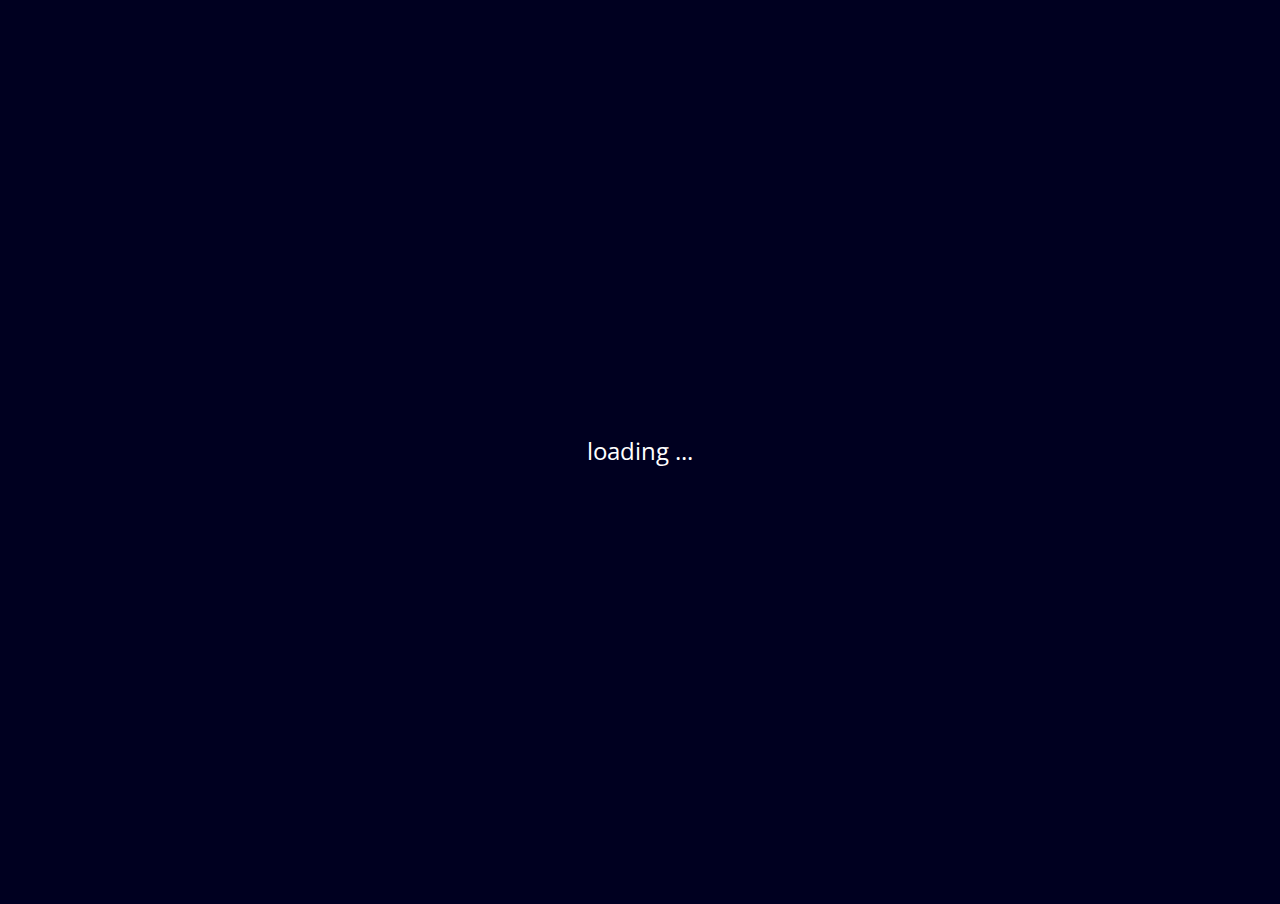
==== commit 29e0e032: "tsv loading" ====
--- a/index.html
+++ b/index.html
@@ -6,11 +6,15 @@
 	<meta charset="utf-8">
 	<title>The Inner Sphere 3025</title>
 	<link rel="stylesheet" href="https://maxcdn.bootstrapcdn.com/font-awesome/4.4.0/css/font-awesome.min.css">
-	<link rel="stylesheet" href="./index.css" />
+	<link rel="stylesheet" href="./index.css?version=201804182105" />
 	<link rel='shortcut icon' type='image/png' href='img/favicon.png' />
 </head>
 
 <body>
+	<div id="loading-screen" class="loading-screen active">
+		<span>loading ...</span>
+	</div>
+
 	<h1>The Inner Sphere (3025)</h1>
 	<img src="./img/bt_logo_transparent.svg" class="logo" />
 	<div class="info-links">
@@ -107,10 +111,21 @@
 		</div>
 		<div class="userdata">
 			<h2>User data</h2>
-			<div>Load / save user data area</div>
-			<!--div class="userdata-drop-ct"></div-->
-			<!--div class="userdata-no-selection"></div-->
-			<button id="userdata-save">Save to text file</button>
+				<div class="userdata-drop-ct" id="userdata-drop-zone">
+					<span class="fa fa-upload"></span><br />drop file here to import data<br />
+					<span class="small">or <label for="userdata-import-file">select file to import</label></span>
+				</div>
+				<form id="userdata-import-file-form" name="import-file-form">
+					<input type="file" id="userdata-import-file" />
+				</form>
+			<hr />
+			<p>
+				<button id="userdata-save"><span class="fa fa-download"></span> export user data to file</button>
+			</p>
+			<hr />
+			<p>
+				<button id="userdata-clear"><span class="fa fa-trash"></span> clear all user data</button>
+			</p>
 		</div>
 	</div>
 
@@ -158,7 +173,7 @@
 						transform="matrix(0.80000004,0,0,0.80000003,151.46408,-303.17563)" />
 				      <path d="m 193.3063,-203.51875 14.65781,25.41093 c 0.50839,-1.23601 1.28408,-2.36712 2.25313,-3.19687 l -10.76719,-18.66718 22.70156,0 3.05938,3.61405 c 0.65851,-1.19629 1.26602,-2.27511 1.90625,-3.42968 l -3.15938,-3.73125 z m 77.34375,0 -3.05469,4.19844 -21.53906,0 c -0.65158,1.16297 -1.31474,2.35349 -1.97813,3.54844 l 25.32188,0 3.05625,-4.2 21.08438,0 -9.25,16.01718 -5.40625,0.91563 -13.44063,23.2875 -3.9875,6.91406 c 1.16663,0.32708 2.33567,0.66928 3.50625,1.01875 l 3.55469,-6.15938 12.60468,-21.84218 5.40469,-0.91719 13.15782,-22.78125 z m -39.77969,65.12031 15.625,27.08906 6.05469,-10.49687 c -0.92209,-0.7523 -1.84147,-1.52423 -2.76094,-2.31093 l -3.29375,5.70936 -10.09687,-17.50624 c -1.87311,-0.85434 -3.71736,-1.6712 -5.52813,-2.48438 z" />
 				      <path d="m 231.03868,-179.82322 c -1.19321,0 -4.0226,-0.0984 -5.05738,0.65135 -2.60476,1.88725 -4.99001,4.05813 -7.56094,5.97812 -0.95235,0.71122 0.34644,1.59701 0.95157,1.83593 3.17699,1.25442 7.19391,0.045 10.12343,-1.49843 l -1.21719,-1.65625 c 2.72532,0.21193 4.1839,1.61063 4.94063,3.76094 -0.81667,-0.3971 -1.62644,-0.80166 -2.42813,-1.20626 -2.09786,3.75368 -5.1077,7.27157 -5.52968,11.71095 -0.31232,3.28569 1.54342,6.13713 2.45,9.16405 -2.74236,-2.69341 -3.68932,-6.28311 -3.71479,-8.41742 -1.28349,1.06915 -2.27403,1.6131 -3.85709,1.85649 -0.23975,2.03043 -2.15054,5.11672 -3.07344,5.45157 -0.71215,0.25838 -6.37202,-1.23845 -9.0821,-1.985 l -1.33352,1.94749 c 2.54295,1.72442 5.21614,3.34515 8.33977,5.08245 l 1.24773,-1.94026 c 6.05725,4.8458 13.32572,7.56192 21.30938,11.2125 l 9.26406,-16.80313 c -1.20329,-1.35805 -2.28769,-3.08901 -2.96875,-4.45156 -1.32883,-2.65849 -0.98862,-5.7294 -1.64844,-8.55625 -0.81621,-3.49688 -1.38167,-7.04049 -4.70469,-9.19531 -2.30687,-1.49589 -3.74937,-2.94197 -6.45043,-2.94197 z m 17.27543,26.06853 -9.325,16.91407 c 1.65057,1.53045 3.2284,2.98555 4.70782,4.33593 l 10.86718,-19.87344 c -2.14743,-0.52505 -4.23632,-0.98305 -6.25,-1.37656 z m 8.01094,1.825 -2.40312,4.39687 c 3.79143,0.1036 9.17507,1.40196 14.57656,3.18438 l 5.07656,-2.30625 c -5.64547,-1.99492 -11.57919,-3.82252 -17.25,-5.275 z m 19.20312,5.96719 -5.05156,2.29375 c 3.54479,1.24443 6.98319,2.65031 9.91094,4.02657 l 5.15157,-2.34064 c -3.08691,-1.34257 -6.46823,-2.68843 -10.01095,-3.97968 z m -22.53281,2.42032 0.83125,5.85936 7.88125,-3.57968 c -3.29721,-1.03463 -6.34025,-1.84339 -8.7125,-2.27968 z m -1.4125,0.28436 -6.54219,11.96251 c 3.26693,2.95681 6.28803,5.60476 9.39063,8.11249 z m 35.7125,2.05782 -5.22344,2.37344 c 2.67065,1.34046 4.75144,2.60691 5.74844,3.59218 l 2.49063,-4.55312 c -0.9577,-0.46751 -1.96784,-0.93891 -3.01563,-1.4125 z m -23.55781,0.59375 -1.03906,0.47187 1.1375,8.01094 10.23593,-4.65 c -3.285,-1.35829 -6.8817,-2.69082 -10.33437,-3.83281 z m -2.40469,1.09375 -7.29531,3.31406 2.03281,14.31719 c 2.66396,2.09661 5.47515,4.17421 8.67188,6.38438 z m 30.55,0.51719 -16.61874,30.39062 c 1.44834,0.91303 2.9236,1.83914 4.53436,2.83125 l 16.72657,-30.59062 c -1.31438,-0.84312 -2.87424,-1.72453 -4.64219,-2.63125 z m -16.01094,2.98593 -2.98906,1.35782 1.18594,8.35469 10.83906,-4.92344 c -1.68087,-1.3422 -5.027,-3.05607 -9.03594,-4.78907 z m -4.35312,1.97656 -7.47187,3.39532 2.30468,16.24063 c 2.24545,1.52353 4.70244,3.1328 7.41719,4.85937 l 0.97344,-1.77968 z m 13.19375,4.48126 -10.43281,4.73906 1.61562,11.38437 z" />
-				      <path d="m 314.70081,-291.33495 c -15.38082,1.06066 -25.74272,7.14596 -30.48044,12.67073 -18.94157,22.08825 -27.80447,31.26123 -56.77813,83.92984 l 9.97969,5.35782 c 29.45222,-53.96678 46.96867,-77.36244 77.27888,-101.95839 z" />
+				      <path d="m 314.70081,-291.33495 c -15.38082,1.06066 -25.74272,7.14596 -30.48044,12.67073 c -18.94157,22.08825 -27.80447,31.26123 -56.77813,83.92984 l 9.97969,5.35782 c 29.45222,-53.96678 46.96867,-77.36244 77.27888,-101.95839 z" />
 				      <path	d="m 217.2972,-191.63953 2.48747,-4.12081 23.3837,13.44881 -2.33762,4.04588 z" />
 				      <path	d="m 215.47961,-181.08431 c -2.04438,-1.26103 2.80958,-6.67087 5.30032,-5.20712 l 7.66875,4.50674 c -3.19496,0.4942 -5.01285,2.72011 -6.90093,4.44336 z" />
 				      <path d="m 211.54306,-172.54147 c -3.73768,-1.96761 0.58821,-8.77163 3.46625,-6.98087 l 5.0301,3.12979 c -1.53079,0.88983 -3.50545,1.69933 -3.61319,3.47283 -0.0979,1.61179 1.28505,2.83073 2.89392,3.28529 2.76727,0.78185 6.10675,0.24985 8.61394,-0.41216 l -2.8971,4.85521 z" />
@@ -314,11 +329,11 @@
 			with some corrections applied.</p>
 		<p>Programming by Christoph Wassermann.<br />
 		Data editing and cleanup by Wraith_81.</p>
-		<p>Visit the <a href="https://community.battletechgame.com/forums/threads/3607" target="_blank">forum thread on battletechgame.com</a>.</p>
+		<p>Visit the <a href="https://forum.paradoxplaza.com/forum/index.php?threads/map-of-the-inner-sphere-3025-interactive-web-based.1075127/" target="_blank">forum thread</a> on the Paradox BATTLETECH forums.</a>.</p>
 	</div>
 
 	<script type="text/javascript">
-		window.BTPLANETS_VERSION = 201703021944;
+		window.BTPLANETS_VERSION = 201804182105;
 	</script>
 	<script src="js/lib/require.min.js" charset="utf-8"></script>
 	<script src="js/index.js"></script>
--- a/index.css
+++ b/index.css
@@ -52,6 +52,26 @@
 	position: fixed;
 	top: 9em;
 	z-index: 1;
+}
+
+/* LOADING SCREEN */
+div.loading-screen {
+	align-items: center;
+	background-color: #000020;
+	display: flex;
+	font-size: 2em;
+	height: 100%;
+	justify-content: center;
+	opacity: 0;
+	pointer-events: none;
+	position: fixed;
+	transition: opacity .75s;
+	width: 100%;
+	z-index: 1000;
+}
+div.loading-screen.active {
+	opacity: 1;
+	pointer-events: all;
 }
 
 /* DISCLAIMER / ABOUT PAGES STYLES */
@@ -319,6 +339,9 @@
 	position: absolute;
 	top: -2.4em;
 }
+div.controls div.stop-info span.route-stop-info.unknown {
+	color: #fb0;
+}
 div.controls div.planet-info.liao,
 div.controls div.stop-info.capellan-confederation {
 	background-image: url("./img/liao_64.png");
@@ -393,9 +416,16 @@
 	cursor: pointer;
 	margin: 0;
 	padding: .25em .5em;
+	transition: background-color .3s
 }
 div.controls button:active {
 	border: 2px inset #aaa;
+}
+div.controls button:disabled {
+	color: #999;
+}
+div.controls button.confirm {
+	background-color: #a00;
 }
 div.controls p.find-ct {
 	position: relative;
@@ -446,6 +476,14 @@
 	background-color: #ccc;
 	color: #444;
 }
+div.controls div.planet-info p.no-wiki-link {
+	color: #a00;
+}
+div.controls div.planet-info p.aliases {
+	color: #ddd;
+	font-size: .8em;
+	margin: 0;
+}
 div.controls div.planet-info button.center,
 div.controls div.stop-info button.center {
 	margin: 0 0 0 .5em;
@@ -486,8 +524,121 @@
 }
 div.controls div.userdata-drop-ct {
 	border: 2px dashed #aaa;
-	height: 6em;
+	color: rgba(200,200,200,.5);
+	font-size: 1.5em;
+	font-weight: bold;
+	height: 7em;
+	line-height: 2.5em;
+	margin: .5em 0 0 0;
+	position: relative;
+	text-align: center;
+	transition: background-color .4s, color .4s;
 	width: 100%;
+}
+div.controls div.userdata-drop-ct.dragover {
+	background-color: rgba(0,0,0,.5);
+	color: #eee;
+}
+div.controls div.userdata-drop-ct > span.fa {
+	font-size: 2em;
+	position: relative;
+	top: .4em;
+}
+div.controls div.userdata-drop-ct span.small {
+	display: inline-block;
+	font-size: .65em;
+	font-weight: normal;
+	position: relative;
+	top: -1.5em;
+}
+div.controls div.userdata-drop-ct label {
+	color: #ccc;
+	cursor: pointer;
+	text-decoration: underline;
+}
+div.controls div.userdata-drop-ct label:hover {
+	color: #fff;
+}
+div.controls div.userdata-drop-ct > div {
+	align-items: center;
+	animation-name: fade;
+	animation-iteration-count: 1;
+	animation-duration: 5s;
+	bottom: 0;
+	color: #fff;
+	display: flex;
+	flex-wrap: wrap;
+	height: auto;
+	justify-content: center;
+	left: 0;
+	line-height: 1.1em;
+	opacity: 0;
+	padding: .5em;
+	position: absolute;
+	right: 0;
+	top: 0;
+	width: auto;
+}
+div.controls div.userdata-drop-ct > div.userdata-confirm {
+	animation-name: fade-in;
+	animation-duration: .5s;
+	background-color: rgba(200,150,20,.9);
+	font-weight: normal;
+	opacity: 1;
+}
+div.controls div.userdata-drop-ct > div.userdata-confirm.closing {
+	animation-name: fade-out;
+	opacity: 0;
+}
+div.controls div.userdata-drop-ct > div.userdata-confirm > p {
+	font-size: .6em;
+	width: 100%;
+}
+div.controls div.userdata-drop-ct > div.userdata-confirm > button {
+	background-color: #333;
+	margin: .5em;
+}
+div.controls div.userdata-drop-ct > div.userdata-message {
+	background-color: rgba(80,80,80,.8);
+}
+div.controls div.userdata-drop-ct > div.userdata-error {
+	background-color: rgba(210, 50, 50, .8);
+}
+div.controls div.userdata-drop-ct > div.userdata-loading {
+	background-color: rgba(50,50,50,.8);
+}
+@keyframes fade-in {
+	0% {
+		opacity: 0;
+	}
+	100% {
+		opacity: 1;
+	}
+}
+@keyframes fade-out {
+	0% {
+		opacity: 1;
+	}
+	100% {
+		opacity: 0;
+	}
+}
+@keyframes fade {
+	0% {
+		opacity: 0;
+	}
+	10% {
+		opacity: 1;
+	}
+	90% {
+		opacity: 1;
+	}
+	100% {
+		opacity: 0;
+	}
+}
+div.controls .userdata input[type="file"] {
+	display: none;
 }
 div.controls input.route-field {
 	margin: 0 0 0 .5em;
@@ -564,10 +715,11 @@
 
 
 div.controls p.error {
-	color: #c00;
+	color: #e00;
 	display: none;
 	/*font-size: 1.2em;*/
 	font-weight: bold;
+	text-shadow: 0 0 2px #000;
 }
 div.controls p.error.visible {
 	display: block;
@@ -1100,7 +1252,7 @@
 svg.planets-inhabited.periphery-states g.planet-names text.periphery-capital,
 svg.planets-capitals g.planet-names text.capital,
 svg.planets-capitals.periphery-states g.planet-names text.periphery-capital,
-/*svg.planets-userdata-visible g.planet-names text.has-userdata,*/
+svg.planets-userdata-visible.zoomed-in g.planet-names text.has-userdata,
 svg g.planet-names text.selected,
 svg.route-visible.zoomed-in g.planet-names text.route,
 svg.route-visible g.planet-names text.route-stop {
@@ -1136,6 +1288,10 @@
 	stroke-width: 2px;
 	transition: opacity .5s;
 }
+svg g.jump-routes path.unknown {
+	stroke: rgba(255, 210, 0, .7);
+	stroke-dasharray: 8, 8;
+}
 svg.route-hidden g.jump-routes path {
 	opacity: 0;
 }
@@ -1182,21 +1338,6 @@
 	font-size: 1.2em;
 	/*transform: translate(64px, 3.2em);*/
 }
-/*svg g.state-labels > g.capellan-confederation > text {
-	fill: #426e33;
-}
-svg g.state-labels > g.draconis-combine > text {
-	fill: #a8281b;
-}
-svg g.state-labels > g.federated-suns > text {
-	fill: #9c6127;
-}
-svg g.state-labels > g.free-worlds-league > text {
-	fill: #64508d;
-}
-svg g.state-labels > g.lyran-commonwealth > text {
-	fill: #3f7aaa;
-}*/
 /*
 taurian-concordat #b55731
 magistracy-of-canopus #2d9889
